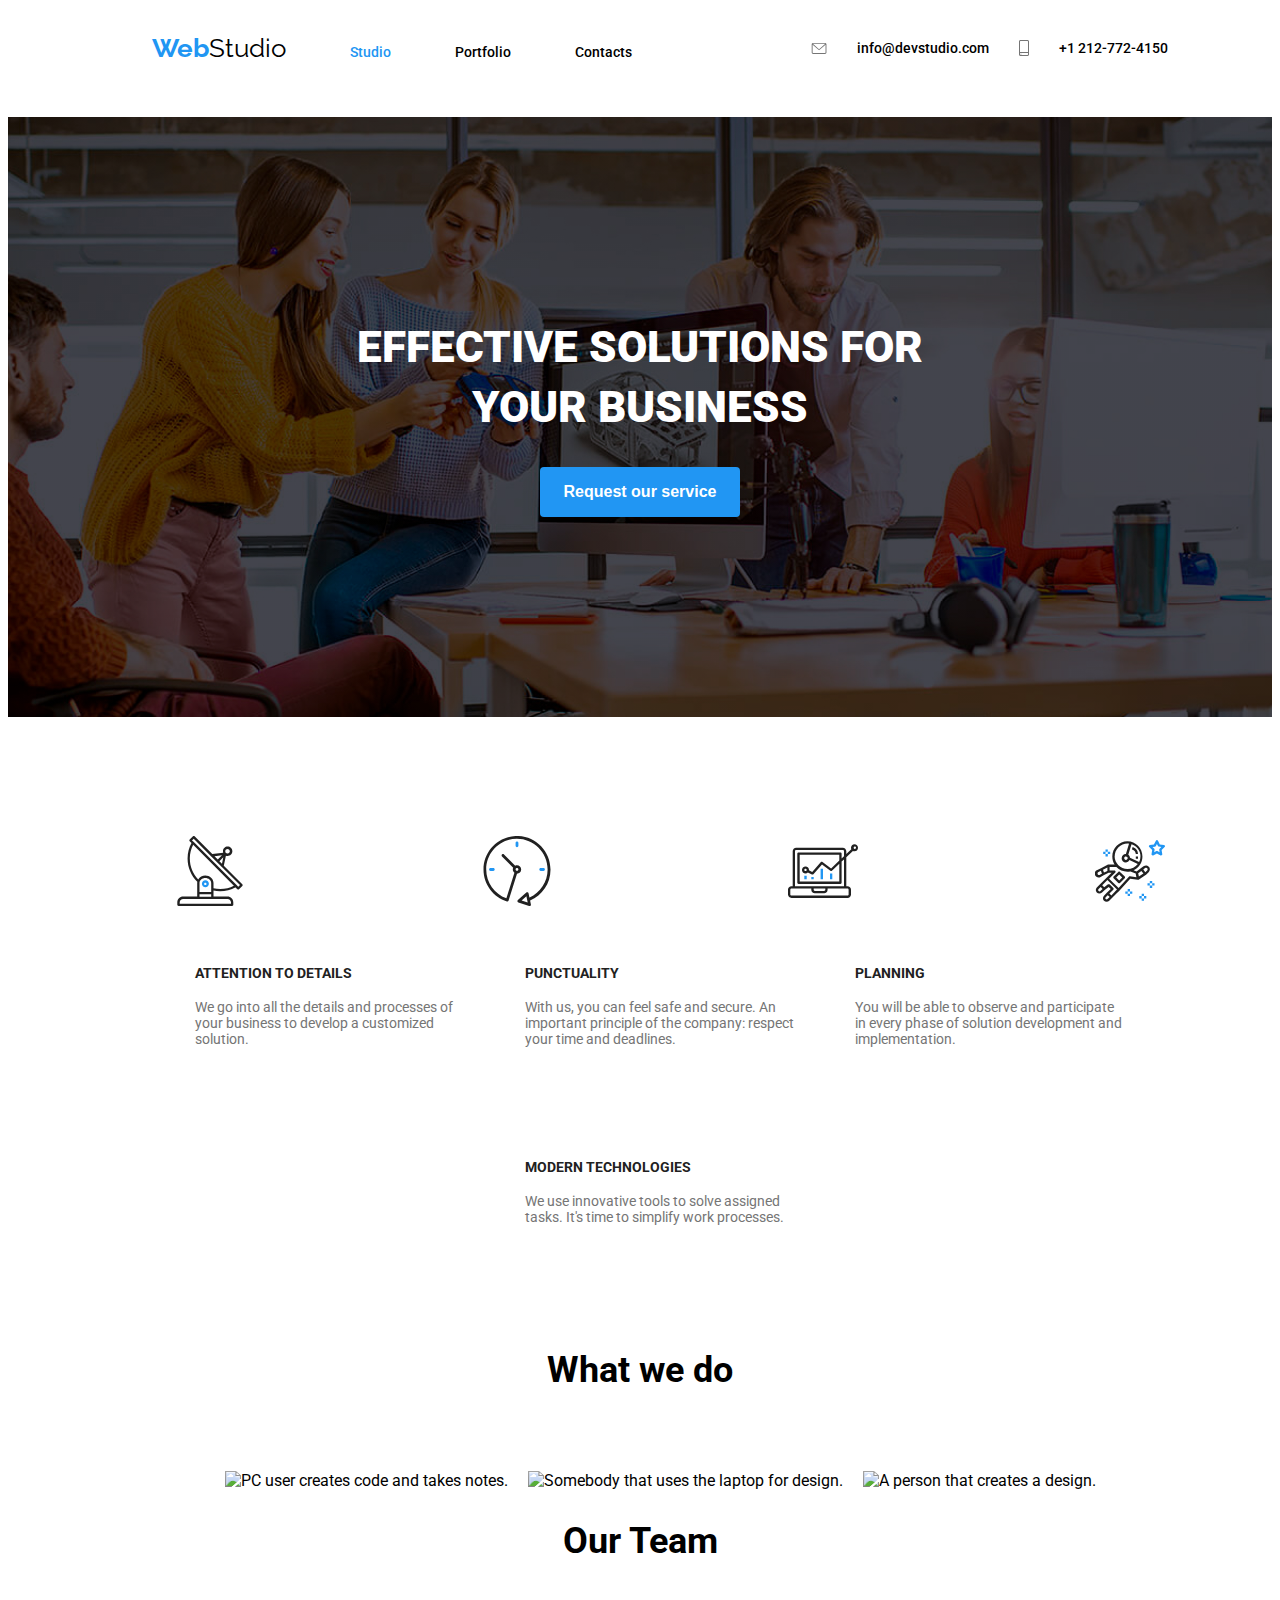
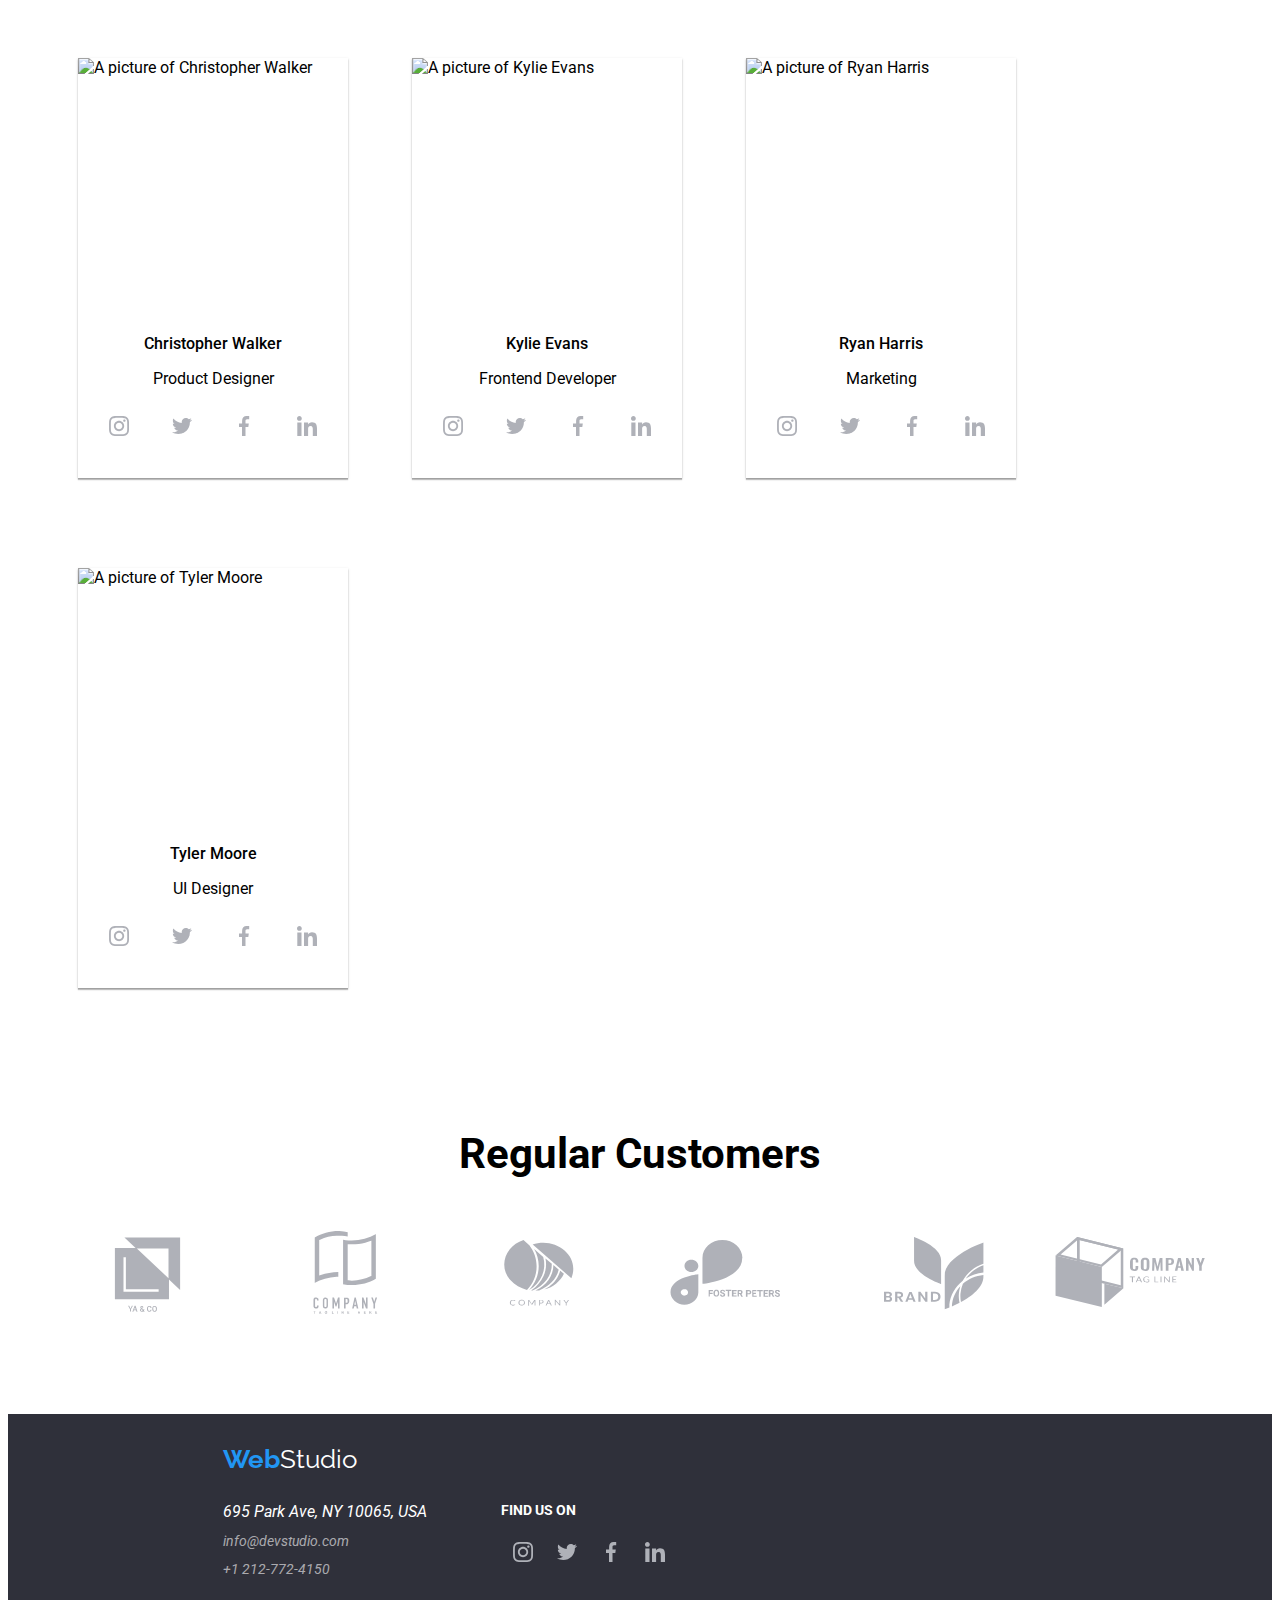
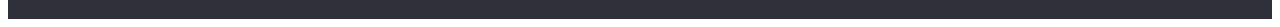
==== index.html @ 6f08101d "added-icons-style" ====
<!DOCTYPE html>
<html lang="en">
  <head>
    <meta charset="UTF-8" />
    <meta name="viewport" content="width=device-width, initial-scale=1.0" />
    <title>Studio</title>
    <link rel="preconnect" href="https://fonts.googleapis.com" />
    <link rel="preconnect" href="https://fonts.gstatic.com" crossorigin />
    <link
      href="https://fonts.googleapis.com/css2?family=Raleway:wght@700&family=Roboto:wght@400;500;700;900&display=swap"
      rel="stylesheet"
    />
    <link rel="stylesheet" href="css/styles.css" />
  </head>
  <body>
    <!-- Header Section -->
    <header>
      <nav class="nav-header">
        <ul>
          <li class="nav-buttons">
            <a href="index.html" class="company-logo"
              ><span class="logo-web-text">Web</span
              ><span class="logo-studio-text">Studio</span></a
            >
          </li>
          <li class="nav-buttons">
            <a href="index.html" class="header-buttons current">Studio</a>
          </li>
          <li class="nav-buttons">
            <a href="portfolio.html" class="header-buttons">Portfolio</a>
          </li>
          <li class="nav-buttons">
            <a href="contacts.html" class="header-buttons">Contacts</a>
          </li>
        </ul>
      </nav>
      <div class="contact-buttons-section">
        <div class="email-contact-div">
          <div class="nav-icons">
            <svg class="icon icon-envelope">
              <use href="./images/icons.svg#icon-envelope"></use>
            </svg>
          </div>
          <a href="mailto:info@devstudio.com" class="nav-contact-buttons"
            >info@devstudio.com</a
          >
        </div>
        <div class="phone-number-contact-div">
          <div class="nav-icons">
            <svg class="icon icon-smartphone">
              <use href="./images/icons.svg#icon-smartphone"></use>
            </svg>
          </div>
          <a href="tel:+12127724150" class="nav-contact-buttons"
            >+1 212-772-4150</a
          >
        </div>
      </div>
    </header>
    <!-- Main Section -->
    <main>
      <section class="solutions-section">
        <h1 class="main-header">
          EFFECTIVE SOLUTIONS FOR <br />
          YOUR BUSINESS
        </h1>
        <button type="button" class="request-our-service-button">
          Request our service
        </button>
      </section>
      <!-- "What We Do" Section -->
      <section class="company-skills-section">
        <div class="company-skills-section-divs">
          <div class="company-skills-divs">
            <svg class="icon icon-antenna">
              <use href="./images/icons.svg#icon-antenna"></use>
            </svg>
          </div>
          <div class="company-skills-divs">
            <svg class="icon icon-clock">
              <use href="./images/icons.svg#icon-clock"></use>
            </svg>
          </div>
          <div class="company-skills-divs">
            <svg class="icon icon-diagram">
              <use href="./images/icons.svg#icon-diagram"></use>
            </svg>
          </div>
          <div class="company-skills-divs">
            <svg class="icon icon-astronaut">
              <use href="./images/icons.svg#icon-astronaut"></use>
            </svg>
          </div>
        </div>
        <ul class="company-skills-text">
          <li>
            <h3 class="company-skills-headers">ATTENTION TO DETAILS</h3>
            <p class="company-skills-paragraphs">
              We go into all the details and processes of your business to
              develop a customized solution.
            </p>
          </li>
          <li>
            <h3 class="company-skills-headers">PUNCTUALITY</h3>
            <p class="company-skills-paragraphs">
              With us, you can feel safe and secure. An important principle of
              the company: respect your time and deadlines.
            </p>
          </li>
          <li>
            <h3 class="company-skills-headers">PLANNING</h3>
            <p class="company-skills-paragraphs">
              You will be able to observe and participate in every phase of
              solution development and implementation.
            </p>
          </li>
          <li>
            <h3 class="company-skills-headers">MODERN TECHNOLOGIES</h3>
            <p class="company-skills-paragraphs">
              We use innovative tools to solve assigned tasks. It's time to
              simplify work processes.
            </p>
          </li>
        </ul>
      </section>
      <section class="what-we-do-section">
        <h2 class="what-we-do-header section-header">What we do</h2>
        <ul class="what-we-do-ul">
          <li class="what-we-do-images">
            <img
              src="./images/img1.jpg"
              alt="PC user creates code and takes notes."
            />
          </li>
          <li class="what-we-do-images">
            <img
              src="./images/img2.jpg"
              alt="Somebody that uses the laptop for design."
            />
          </li>
          <li class="what-we-do-images">
            <img
              src="./images/img3.jpg"
              alt="A person that creates a design."
            />
          </li>
        </ul>
      </section>
      <!-- "Our Team" Section -->
      <section>
        <h2 class="our-team-header section-header">Our Team</h2>
        <!-- "Team Card" Section -->
        <section class="team-card-section">
          <ul class="team-card-ul">
            <li class="colleague-card">
              <img
                src="./images/christopher-walker-photo.jpg"
                alt="A picture of Christopher Walker"
                width="270"
                height="260"
              />
              <h3 class="colleague-name">Christopher Walker</h3>
              <p class="colleague-role">Product Designer</p>
              <div class="colleague-social-media-div">
                <svg class="social-media-icon">
                  <use href="./images/icons.svg#icon-instagram"></use>
                </svg>
                <svg class="social-media-icon">
                  <use href="./images/icons.svg#icon-twitter"></use>
                </svg>
                <svg class="social-media-icon">
                  <use href="./images/icons.svg#icon-facebook"></use>
                </svg>
                <svg class="social-media-icon">
                  <use href="./images/icons.svg#icon-linkedin"></use>
                </svg>
              </div>
            </li>
            <li class="colleague-card">
              <img
                src="./images/kylie-evans-photo.jpg"
                alt="A picture of Kylie Evans"
                width="270"
                height="260"
              />
              <h3 class="colleague-name">Kylie Evans</h3>
              <p class="colleague-role">Frontend Developer</p>
              <div class="colleague-social-media-div">
                <svg class="social-media-icon">
                  <use href="./images/icons.svg#icon-instagram"></use>
                </svg>
                <svg class="social-media-icon">
                  <use href="./images/icons.svg#icon-twitter"></use>
                </svg>
                <svg class="social-media-icon">
                  <use href="./images/icons.svg#icon-facebook"></use>
                </svg>
                <svg class="social-media-icon">
                  <use href="./images/icons.svg#icon-linkedin"></use>
                </svg>
              </div>
            </li>
            <li class="colleague-card">
              <img
                src="./images/ryan-harris-photo.jpg"
                alt="A picture of Ryan Harris"
                width="270"
                height="260"
              />
              <h3 class="colleague-name">Ryan Harris</h3>
              <p class="colleague-role">Marketing</p>
              <div class="colleague-social-media-div">
                <svg class="social-media-icon">
                  <use href="./images/icons.svg#icon-instagram"></use>
                </svg>
                <svg class="social-media-icon">
                  <use href="./images/icons.svg#icon-twitter"></use>
                </svg>
                <svg class="social-media-icon">
                  <use href="./images/icons.svg#icon-facebook"></use>
                </svg>
                <svg class="social-media-icon">
                  <use href="./images/icons.svg#icon-linkedin"></use>
                </svg>
              </div>
            </li>
            <li class="colleague-card">
              <img
                src="./images/tyler-moore-photo.jpg"
                alt="A picture of Tyler Moore"
                width="270"
                height="260"
              />
              <h3 class="colleague-name">Tyler Moore</h3>
              <p class="colleague-role">UI Designer</p>
              <div class="colleague-social-media-div">
                <svg class="social-media-icon">
                  <use href="./images/icons.svg#icon-instagram"></use>
                </svg>
                <svg class="social-media-icon">
                  <use href="./images/icons.svg#icon-twitter"></use>
                </svg>
                <svg class="social-media-icon">
                  <use href="./images/icons.svg#icon-facebook"></use>
                </svg>
                <svg class="social-media-icon">
                  <use href="./images/icons.svg#icon-linkedin"></use>
                </svg>
              </div>
            </li>
          </ul>
        </section>
      </section>
      <section class="regular-customers-section">
        <h2 class="regular-customers-header section-header">
          Regular Customers
        </h2>
        <div class="customers-section">
          <div class="customers-div">
            <svg class="customer-icon icon-Logo-1">
              <use href="./images/icons.svg#icon-Logo-1"></use>
            </svg>
          </div>
          <div class="customers-div">
            <svg class="customer-icon icon-Logo-2">
              <use href="./images/icons.svg#icon-Logo-2"></use>
            </svg>
          </div>
          <div class="customers-div">
            <svg class="customer-icon icon-Logo-3">
              <use href="./images/icons.svg#icon-Logo-3"></use>
            </svg>
          </div>
          <div class="customers-div">
            <svg class="customer-icon icon-Logo-4">
              <use href="./images/icons.svg#icon-Logo-4"></use>
            </svg>
          </div>
          <div class="customers-div">
            <svg class="customer-icon icon-Logo-5">
              <use href="./images/icons.svg#icon-Logo-5"></use>
            </svg>
          </div>
          <div class="customers-div">
            <svg class="customer-icon icon-Logo-6">
              <use href="./images/icons.svg#icon-Logo-6"></use>
            </svg>
          </div>
        </div>
      </section>
    </main>
    <!-- Footer Section -->
    <footer>
      <div class="footer-adresses-div">
        <a href="index.html" class="footer-company-logo"
          ><span class="footer-logo-web-text">Web</span
          ><span class="footer-logo-studio-text">Studio</span></a
        >
        <address>
          <span class="footer-span">695 Park Ave, NY 10065, USA </span>
          <span class="footer-span"> info@devstudio.com </span>
          <span class="footer-span"> +1 212-772-4150 </span>
        </address>
      </div>
      <div class="find-us-on-section">
        <h2 class="footer-social-media-header">FIND US ON</h2>
        <div class="footer-social-media-div">
          <svg class="footer-social-media-icons">
            <use href="./images/icons.svg#icon-instagram"></use>
          </svg>
          <svg class="footer-social-media-icons">
            <use href="./images/icons.svg#icon-twitter"></use>
          </svg>
          <svg class="footer-social-media-icons">
            <use href="./images/icons.svg#icon-facebook"></use>
          </svg>
          <svg class="footer-social-media-icons">
            <use href="./images/icons.svg#icon-linkedin"></use>
          </svg>
        </div>
      </div>
    </footer>
  </body>
</html>
---- css/styles.css ----
body {
    font-family: Roboto;
}

ul {
    list-style-type: none;
}

a {
    text-decoration: none;
    color: black;
}

a:hover {
    color: rgba(33, 150, 243, 1);
}

:root {
    --blue: rgba(33, 150, 243, 1);
}

.current {
    color: var(--blue);
}

img {
    display: block;
    max-width: 100%;
    height: auto;
}

.company-logo {
    font-size: 26px;
}

.logo-web-text {
    font-family: Raleway;
    font-weight: 700;
}

.logo-studio-text {
    font-family: Raleway;
    font-weight: 400;
    color: black;
    transition: all 0.4s ease;
}

.logo-studio-text:hover {
    color: rgba(33, 150, 243, 1);
    transition: all 0.4s ease;
}

.logo-web-text {
    color: rgba(33, 150, 243, 1);
}

header {
    min-height: 80px;
    display: flex;
    align-items: center;
    justify-content: space-around;
    border: 1px rgba(236, 236, 236, 1);
}

.nav-buttons {
    display: inline-block;
    padding: 0 30px;
}

.header-buttons, .nav-contact-buttons {
    font-weight: 500;
    font-size: 14px;
    font-weight: 500;
    transition: all 0.4s ease;
}

.nav-contact-buttons {
    display: inline-block;
    margin: 0px 30px;
}

.icon-envelope {
    width: 16px;
    height: 12px;
    display: flex;
    justify-content: center;
    align-items: center;
}

.icon-smartphone {
    width: 10px;
    height: 16px;
    display: flex;
    justify-content: center;
    align-items: center;
}

.icon-envelope:hover {
    color: var(--blue);
    cursor: pointer;
}

.icon-smartphone:hover {
    color: var(--blue);
    cursor: pointer;
}

.contact-buttons-section {
    display: flex;
    justify-content: center;
    align-items: center;
}

.email-contact-div, .phone-number-contact-div {
    display: flex;
    justify-content: center;
    align-items: center;
}

.solutions-section {
    min-height: 600px;
    margin-bottom: 94px;
    background-image: linear-gradient(rgba(0, 0, 0, 0.5), rgba(0, 0, 0, 0.5)), url("../images/solutions-background.jpg");
    background-position: center;
    background-repeat: no-repeat;
    background-size: cover;
    position: relative;
}

.main-header {
    font-size: 44px;
    font-weight: 900;
    line-height: 60px;
    text-align: center;
    color: rgba(255, 255, 255, 1);
    display: flex;
    justify-content: center;
    align-items: center;
    padding-top: 200px;
}

.request-our-service-button {
    font-weight: 700;
    font-size: 16px;
    line-height: 30px;
    text-align: center;
    cursor: pointer;
    background-color: rgba(33, 150, 243, 1);
    box-shadow: 0px 4px 4px 0px rgba(0, 0, 0, 0.15);
    border-radius: 4px;
    border: none;
    width: 200px;
    height: 50px;
    border-radius: 4px;
    color: rgba(255, 255, 255, 1);
    display: flex;
    justify-content: center;
    align-items: center;
    margin: auto;
    transition: all 0.4s ease;
}

.request-our-service-button:hover {
    box-shadow: 0px 10px 16px 0px rgba(0, 0, 0, 0.3);
    color: white;
    transform: translateY(-3px);
}

.request-our-service-button:active {
    transform: translateY(-1px);
    box-shadow: 0 5px 10px rgba(0, 0, 0, 0.2);
}

.icon-antenna, .icon-clock, .icon-diagram, .icon-astronaut {
    width: 70px;
    height: 70px;
}

.company-skills-section-divs {
    display: flex;
    flex-direction: row;
    justify-content: space-evenly;
    align-items: center;
    flex-wrap: wrap;
    width: 100%;
}

.company-skills-section-divs:nth-child(1) {
    margin-left: 30px;
}

.company-skills-section-divs:nth-child(4) {
    margin-right: 30px;
}

.company-skills-divs {
    display: flex;
    justify-content: center;
    align-items: center;
    width: 270px;
    height: 120px;
}

.company-skills-text {
    display: flex;
    flex-direction: row;
    justify-content: center;
    align-items: center;
    flex-wrap: wrap;
}

.company-skills-text li {
    padding-left: 30px;
    padding-right: 30px;
}

.company-skills-headers {
    color: rgba(33, 33, 33, 1);
    font-size: 14px;
    font-weight: 700;
    line-height: 24px;
    width: 270px;
}

.company-skills-paragraphs {
    color: rgba(117, 117, 117, 1);
    font-size: 14px;
    font-weight: 400;
    width: 270px;
    margin-bottom: 94px;
}

.what-we-do-header {
    font-weight: 700;
    font-size: 36px;
    display: flex;
    justify-content: center;
    padding-bottom: 50px;
}

.what-we-do-ul {
    display: flex;
    justify-content: center;
    gap: 20px;
}

.our-team-header {
    font-weight: 700;
    font-size: 36px;
    display: flex;
    justify-content: center;
    padding-bottom: 50px;
}

.colleague-card {
    box-shadow: 0px 2px 1px 0px rgba(0, 0, 0, 0.2), 0px 1px 1px 0px rgba(0, 0, 0, 0.14), 0px 1px 3px 0px rgba(0, 0, 0, 0.12);
    transition: all 0.4s ease;
    display: inline-block;
    margin-left: 30px;
    margin-right: 30px;
    margin-bottom: 90px;
}

.colleague-card:hover {
    box-shadow: 0 0 20px 20px rgba(0, 0, 0, 0.2);
}

.colleague-name {
    display: flex;
    justify-content: center;
    align-items: center;
    font-weight: 500;
    font-size: 16px;
}

.team-card-section {
    display: flex;
    justify-content: center;
}

.colleague-role {
    display: flex;
    justify-content: center;
    align-items: center;
    font-weight: 400;
    font-size: 16px;
}

.colleague-social-media-div {
    display: flex;
    justify-content: space-evenly;
    align-items: center;
    margin-bottom: 30px;
}

.social-media-icon {
    width: 20px;
    height: 20px;
    display: flex;
    padding: 12px;
}

.social-media-icon:hover {
    cursor: pointer;
    background-color: var(--blue);
    fill: #fff;
    border-radius: 50%;
    transition: all 0.4s ease;
}

.portfolio-sorting-section {
    margin: auto;
    display: flex;
    flex-direction: row;
    justify-content: center;
    padding-top: 94px;
    padding-bottom: 50px;
}

.portfolio-sorting-buttons {
    background-color: rgba(245, 244, 250, 1);
    border: none;
    color: black;
    padding: 20px 26px;
    margin: 0 8px;
    cursor: pointer;
    border-radius: 4px;
    transition: all 0.4s ease;
    font-weight: 500;
    font-size: 16px;
    text-align: center;
}

.portfolio-sorting-buttons:not(:last-child) {
    border-right: none;
}

.portfolio-sorting-buttons:hover {
    box-shadow: 0px 10px 16px 0px rgba(0, 0, 0, 0.3);
    color: white;
    background-color: rgba(33, 150, 243, 1);
    transform: translateY(-3px);
}

.portfolio-sorting-buttons:active {
    transform: translateY(-1px);
    box-shadow: 0 5px 10px rgba(0, 0, 0, 0.2);
}

.portfolio-sorting-buttons:focus {
    background-color: rgba(33, 150, 243, 1);
    color: white;
}

.portfolio-card-section {
    display: flex;
    justify-content: center;
    flex-wrap: wrap;
    align-content: center;
}

.project-card {
    box-shadow: 0 4px 8px 0 rgba(0, 0, 0, 0.2);
    transition: all 0.4s ease;
    display: inline-block;
    margin: 30px 30px;
    border: 1px ;
}

.project-card:hover {
    box-shadow: 0 0 20px 20px rgba(0, 0, 0, 0.2);
}

.project-name, .project-type {
    display: flex;
    align-items: center;
    justify-content: center;
}

.regular-customers-section h2 {
    display: flex;
    justify-content: center;
    align-items: center;
    font-size: 42px;
    font-weight: 700;
}

.customers-section {
    margin-top: 50px;
    margin-bottom: 94px;
    display: flex;
    justify-content: space-evenly;
    align-items: center;
    max-width: 100%;
    flex-wrap: wrap;
    margin-left: 30px;
    margin-right: 30px;
}

.customers-div {
    border: 1px rgba(175, 177, 184, 1);
    width: 170px;
    height: 92px;
    display: flex;
    justify-content: space-evenly;
    align-items: center;
}

.customer-icon:hover {
    cursor: pointer;
    color: var(--blue);
    fill: white;
}

footer {
    background-color: rgb(47, 48, 58);
    min-height: 100px;
    padding: 30px 0px;
}

.footer-adresses-div {
    display: inline-block;
}

.footer-company-logo {
    display: inline-block;
    margin-left: 215px;
    margin-bottom: 28px;
    font-size: 26px;
}

.footer-logo-web-text {
    font-family: Raleway;
    font-weight: 700;
    color: rgba(33, 150, 243, 1);
}

.footer-logo-studio-text {
    font-family: Raleway;
    font-weight: 400;
    color: white;
    transition: all 0.4s ease;
}

.footer-logo-studio-text:hover {
    color: rgba(33, 150, 243, 1);
    transition: all 0.4s ease;
}

.footer-span:not(:nth-child(1)) {
    line-height: 2;
    display: flex;
    justify-content: left;
    color: rgba(255, 255, 255, 0.6);
    margin-left: 215px;
    font-size: 14px;
    font-weight: 400;
    line-height: 16px;
    margin-top: 12px;
    margin-bottom: 12px;
}

.footer-span:nth-child(1) {
    color: rgba(255, 255, 255, 1);
    margin-left: 215px;
    line-height: 16px;
    margin-top: 12px;
    margin-bottom: 12px;
}

.find-us-on-section {
    display: inline-block;
    margin-left: 70px;
}

.footer-social-media-header {
    color: white;
    font-size: 14px;
    font-weight: 700;
}

.footer-social-media-div {
    display: flex;
    justify-content: center;
    align-items: center;
    
}

.footer-social-media-icons {
    width: 20px;
    height: 20px;
    display: flex;
    padding: 12px;
    color: #fff;
}

.footer-social-media-icons:hover {
    cursor: pointer;
    background-color: var(--blue);
    fill: #fff;
    border-radius: 50%;
    transition: all 0.4s ease;
}
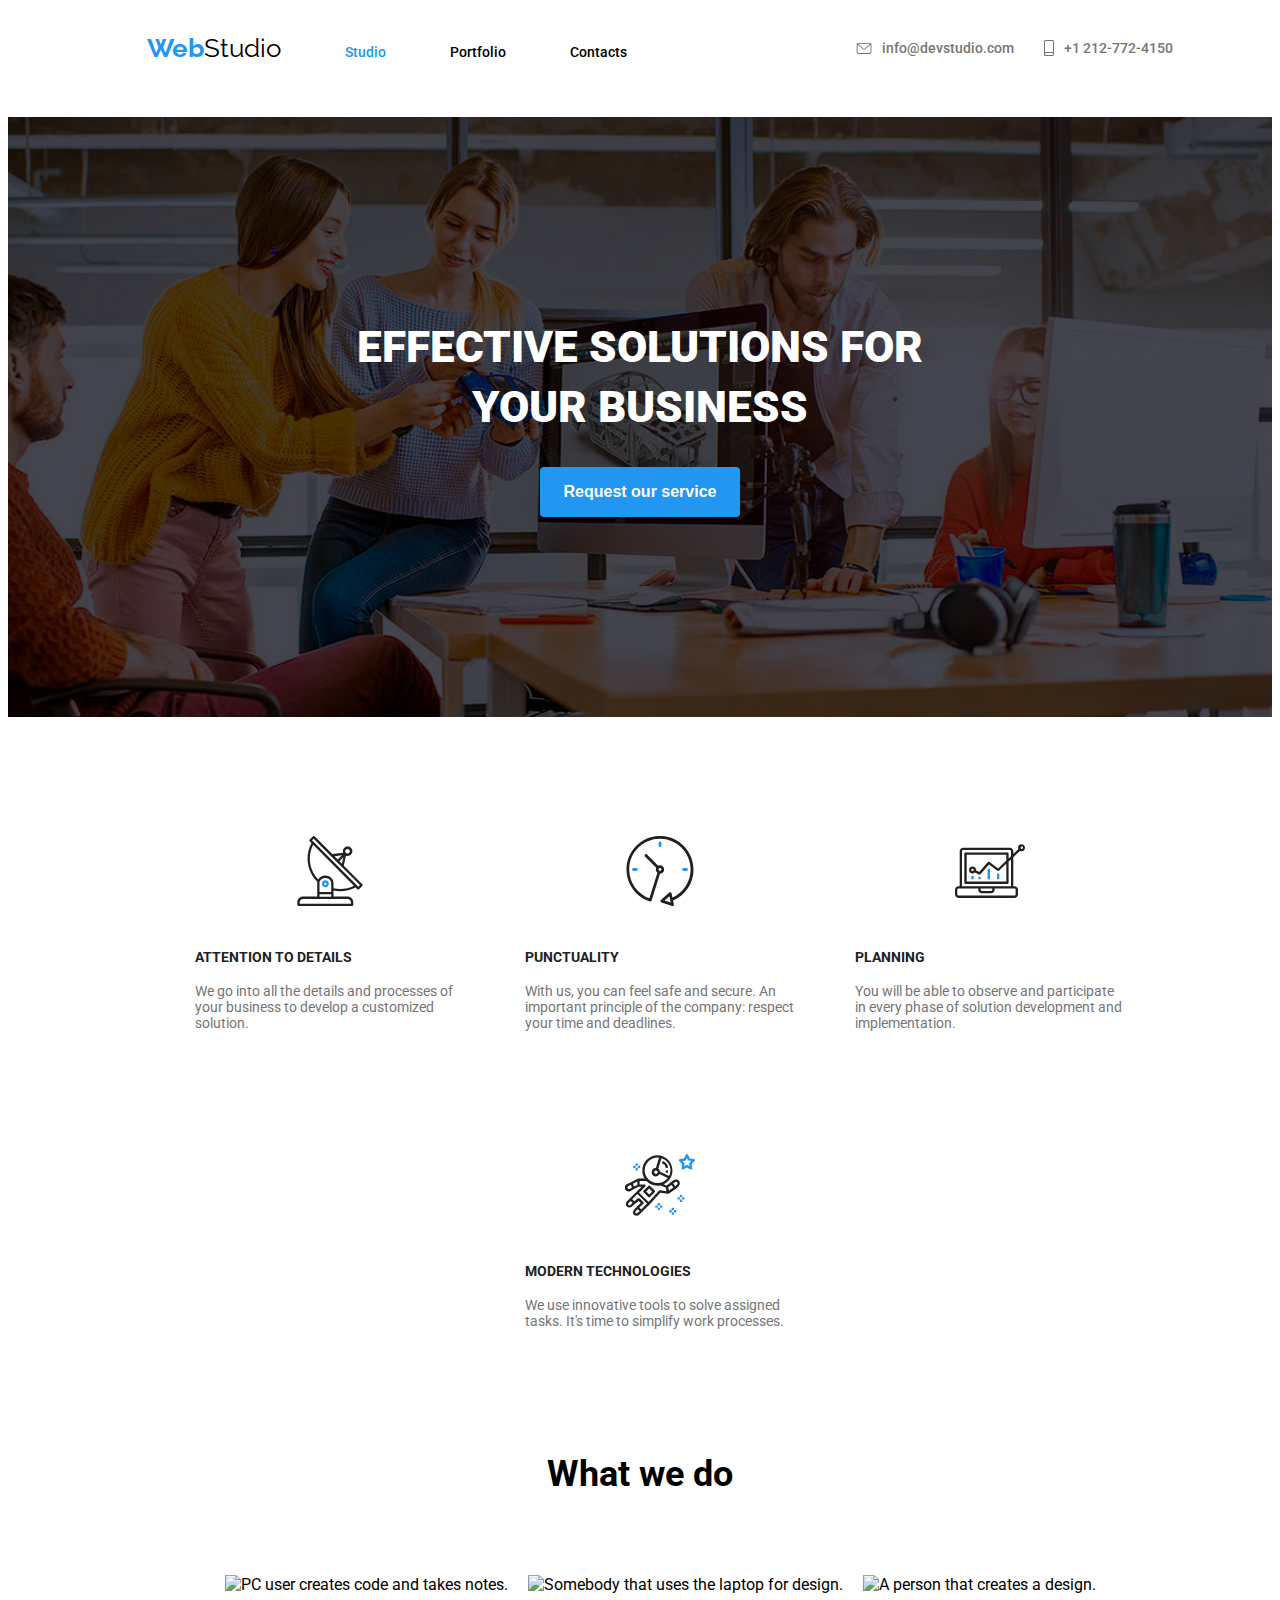
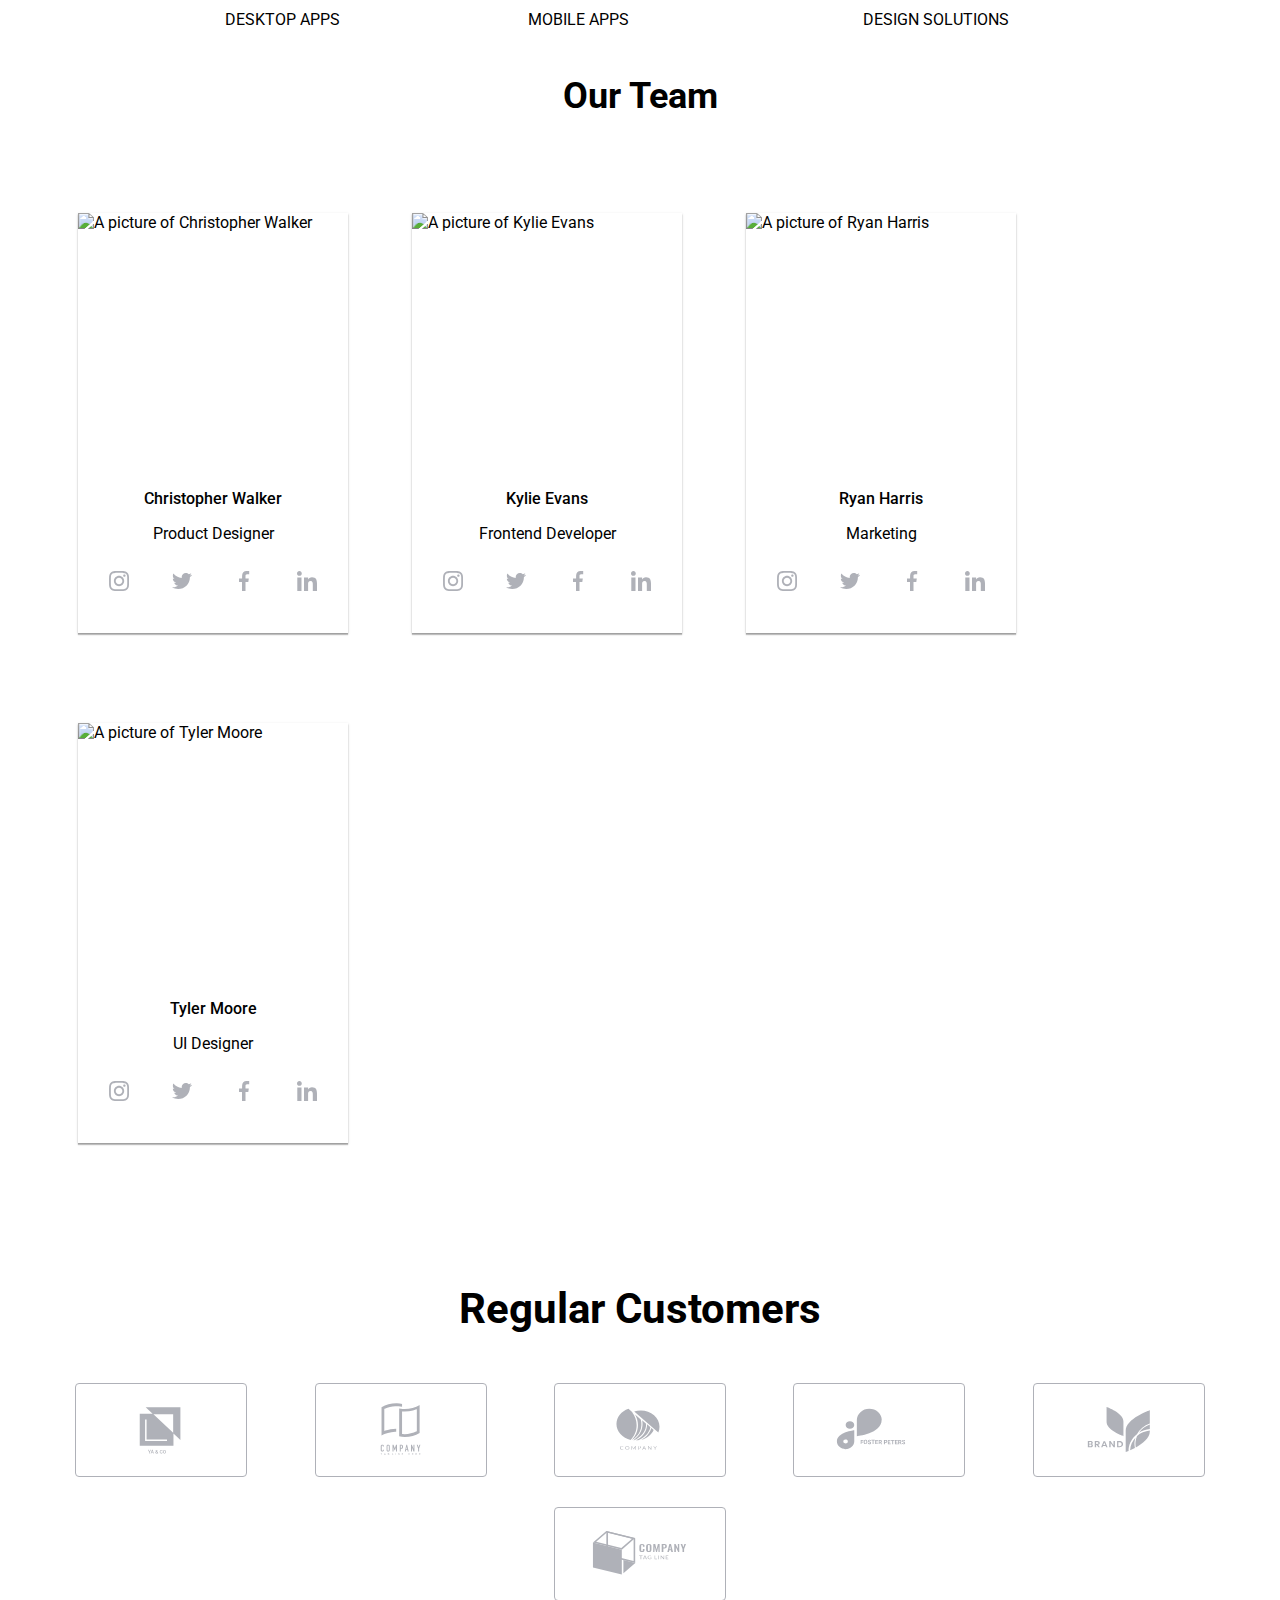
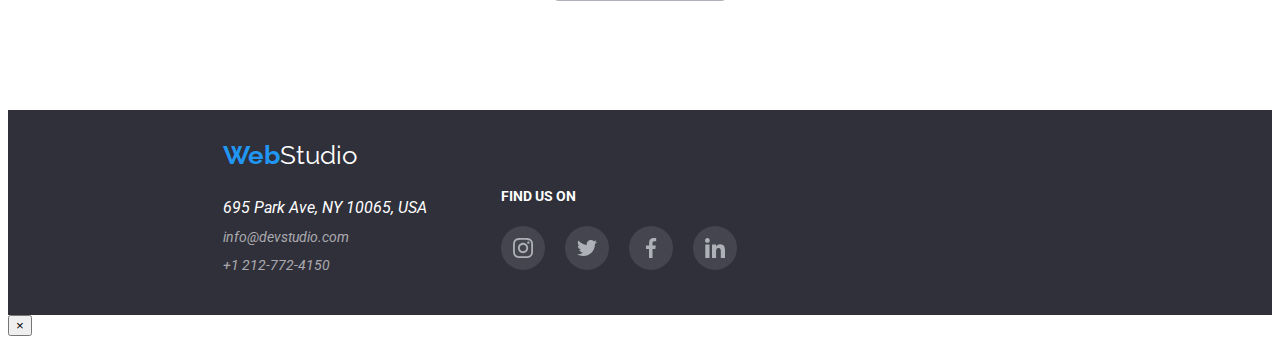
==== commit da9bce72: "created proper attributes for modal" ====
--- a/index.html
+++ b/index.html
@@ -34,7 +34,7 @@
           </li>
         </ul>
       </nav>
-      <div class="contact-buttons-section">
+      <div class="contact-buttons-container">
         <div class="email-contact-div">
           <div class="nav-icons">
             <svg class="icon icon-envelope">
@@ -64,36 +64,23 @@
           EFFECTIVE SOLUTIONS FOR <br />
           YOUR BUSINESS
         </h1>
-        <button type="button" class="request-our-service-button">
+        <button
+          data-modal-open
+          type="button"
+          class="request-our-service-button"
+        >
           Request our service
         </button>
       </section>
       <!-- "What We Do" Section -->
       <section class="company-skills-section">
-        <div class="company-skills-section-divs">
-          <div class="company-skills-divs">
-            <svg class="icon icon-antenna">
-              <use href="./images/icons.svg#icon-antenna"></use>
-            </svg>
-          </div>
-          <div class="company-skills-divs">
-            <svg class="icon icon-clock">
-              <use href="./images/icons.svg#icon-clock"></use>
-            </svg>
-          </div>
-          <div class="company-skills-divs">
-            <svg class="icon icon-diagram">
-              <use href="./images/icons.svg#icon-diagram"></use>
-            </svg>
-          </div>
-          <div class="company-skills-divs">
-            <svg class="icon icon-astronaut">
-              <use href="./images/icons.svg#icon-astronaut"></use>
-            </svg>
-          </div>
-        </div>
         <ul class="company-skills-text">
           <li>
+            <div class="company-skills-divs">
+              <svg class="icon icon-antenna">
+                <use href="./images/icons.svg#icon-antenna"></use>
+              </svg>
+            </div>
             <h3 class="company-skills-headers">ATTENTION TO DETAILS</h3>
             <p class="company-skills-paragraphs">
               We go into all the details and processes of your business to
@@ -101,6 +88,11 @@
             </p>
           </li>
           <li>
+            <div class="company-skills-divs">
+              <svg class="icon icon-clock">
+                <use href="./images/icons.svg#icon-clock"></use>
+              </svg>
+            </div>
             <h3 class="company-skills-headers">PUNCTUALITY</h3>
             <p class="company-skills-paragraphs">
               With us, you can feel safe and secure. An important principle of
@@ -108,6 +100,11 @@
             </p>
           </li>
           <li>
+            <div class="company-skills-divs">
+              <svg class="icon icon-diagram">
+                <use href="./images/icons.svg#icon-diagram"></use>
+              </svg>
+            </div>
             <h3 class="company-skills-headers">PLANNING</h3>
             <p class="company-skills-paragraphs">
               You will be able to observe and participate in every phase of
@@ -115,6 +112,11 @@
             </p>
           </li>
           <li>
+            <div class="company-skills-divs">
+              <svg class="icon icon-astronaut">
+                <use href="./images/icons.svg#icon-astronaut"></use>
+              </svg>
+            </div>
             <h3 class="company-skills-headers">MODERN TECHNOLOGIES</h3>
             <p class="company-skills-paragraphs">
               We use innovative tools to solve assigned tasks. It's time to
@@ -127,22 +129,31 @@
         <h2 class="what-we-do-header section-header">What we do</h2>
         <ul class="what-we-do-ul">
           <li class="what-we-do-images">
-            <img
-              src="./images/img1.jpg"
-              alt="PC user creates code and takes notes."
-            />
+            <div class="image-with-label">
+              <img
+                src="./images/img1.jpg"
+                alt="PC user creates code and takes notes."
+              />
+              <p class="label-description">DESKTOP APPS</p>
+            </div>
           </li>
           <li class="what-we-do-images">
-            <img
-              src="./images/img2.jpg"
-              alt="Somebody that uses the laptop for design."
-            />
+            <div class="image-with-label">
+              <img
+                src="./images/img2.jpg"
+                alt="Somebody that uses the laptop for design."
+              />
+              <p class="label-description">MOBILE APPS</p>
+            </div>
           </li>
           <li class="what-we-do-images">
-            <img
-              src="./images/img3.jpg"
-              alt="A person that creates a design."
-            />
+            <div class="image-with-label">
+              <img
+                src="./images/img3.jpg"
+                alt="A person that creates a design."
+              />
+              <p class="label-description">DESIGN SOLUTIONS</p>
+            </div>
           </li>
         </ul>
       </section>
@@ -162,18 +173,26 @@
               <h3 class="colleague-name">Christopher Walker</h3>
               <p class="colleague-role">Product Designer</p>
               <div class="colleague-social-media-div">
-                <svg class="social-media-icon">
-                  <use href="./images/icons.svg#icon-instagram"></use>
-                </svg>
-                <svg class="social-media-icon">
-                  <use href="./images/icons.svg#icon-twitter"></use>
-                </svg>
-                <svg class="social-media-icon">
-                  <use href="./images/icons.svg#icon-facebook"></use>
-                </svg>
-                <svg class="social-media-icon">
-                  <use href="./images/icons.svg#icon-linkedin"></use>
-                </svg>
+                <div class="social-media-icon-div">
+                  <svg class="social-media-icon">
+                    <use href="./images/icons.svg#icon-instagram"></use>
+                  </svg>
+                </div>
+                <div class="social-media-icon-div">
+                  <svg class="social-media-icon">
+                    <use href="./images/icons.svg#icon-twitter"></use>
+                  </svg>
+                </div>
+                <div class="social-media-icon-div">
+                  <svg class="social-media-icon">
+                    <use href="./images/icons.svg#icon-facebook"></use>
+                  </svg>
+                </div>
+                <div class="social-media-icon-div">
+                  <svg class="social-media-icon">
+                    <use href="./images/icons.svg#icon-linkedin"></use>
+                  </svg>
+                </div>
               </div>
             </li>
             <li class="colleague-card">
@@ -186,18 +205,26 @@
               <h3 class="colleague-name">Kylie Evans</h3>
               <p class="colleague-role">Frontend Developer</p>
               <div class="colleague-social-media-div">
-                <svg class="social-media-icon">
-                  <use href="./images/icons.svg#icon-instagram"></use>
-                </svg>
-                <svg class="social-media-icon">
-                  <use href="./images/icons.svg#icon-twitter"></use>
-                </svg>
-                <svg class="social-media-icon">
-                  <use href="./images/icons.svg#icon-facebook"></use>
-                </svg>
-                <svg class="social-media-icon">
-                  <use href="./images/icons.svg#icon-linkedin"></use>
-                </svg>
+                <div class="social-media-icon-div">
+                  <svg class="social-media-icon">
+                    <use href="./images/icons.svg#icon-instagram"></use>
+                  </svg>
+                </div>
+                <div class="social-media-icon-div">
+                  <svg class="social-media-icon">
+                    <use href="./images/icons.svg#icon-twitter"></use>
+                  </svg>
+                </div>
+                <div class="social-media-icon-div">
+                  <svg class="social-media-icon">
+                    <use href="./images/icons.svg#icon-facebook"></use>
+                  </svg>
+                </div>
+                <div class="social-media-icon-div">
+                  <svg class="social-media-icon">
+                    <use href="./images/icons.svg#icon-linkedin"></use>
+                  </svg>
+                </div>
               </div>
             </li>
             <li class="colleague-card">
@@ -210,18 +237,26 @@
               <h3 class="colleague-name">Ryan Harris</h3>
               <p class="colleague-role">Marketing</p>
               <div class="colleague-social-media-div">
-                <svg class="social-media-icon">
-                  <use href="./images/icons.svg#icon-instagram"></use>
-                </svg>
-                <svg class="social-media-icon">
-                  <use href="./images/icons.svg#icon-twitter"></use>
-                </svg>
-                <svg class="social-media-icon">
-                  <use href="./images/icons.svg#icon-facebook"></use>
-                </svg>
-                <svg class="social-media-icon">
-                  <use href="./images/icons.svg#icon-linkedin"></use>
-                </svg>
+                <div class="social-media-icon-div">
+                  <svg class="social-media-icon">
+                    <use href="./images/icons.svg#icon-instagram"></use>
+                  </svg>
+                </div>
+                <div class="social-media-icon-div">
+                  <svg class="social-media-icon">
+                    <use href="./images/icons.svg#icon-twitter"></use>
+                  </svg>
+                </div>
+                <div class="social-media-icon-div">
+                  <svg class="social-media-icon">
+                    <use href="./images/icons.svg#icon-facebook"></use>
+                  </svg>
+                </div>
+                <div class="social-media-icon-div">
+                  <svg class="social-media-icon">
+                    <use href="./images/icons.svg#icon-linkedin"></use>
+                  </svg>
+                </div>
               </div>
             </li>
             <li class="colleague-card">
@@ -234,23 +269,32 @@
               <h3 class="colleague-name">Tyler Moore</h3>
               <p class="colleague-role">UI Designer</p>
               <div class="colleague-social-media-div">
-                <svg class="social-media-icon">
-                  <use href="./images/icons.svg#icon-instagram"></use>
-                </svg>
-                <svg class="social-media-icon">
-                  <use href="./images/icons.svg#icon-twitter"></use>
-                </svg>
-                <svg class="social-media-icon">
-                  <use href="./images/icons.svg#icon-facebook"></use>
-                </svg>
-                <svg class="social-media-icon">
-                  <use href="./images/icons.svg#icon-linkedin"></use>
-                </svg>
+                <div class="social-media-icon-div">
+                  <svg class="social-media-icon">
+                    <use href="./images/icons.svg#icon-instagram"></use>
+                  </svg>
+                </div>
+                <div class="social-media-icon-div">
+                  <svg class="social-media-icon">
+                    <use href="./images/icons.svg#icon-twitter"></use>
+                  </svg>
+                </div>
+                <div class="social-media-icon-div">
+                  <svg class="social-media-icon">
+                    <use href="./images/icons.svg#icon-facebook"></use>
+                  </svg>
+                </div>
+                <div class="social-media-icon-div">
+                  <svg class="social-media-icon">
+                    <use href="./images/icons.svg#icon-linkedin"></use>
+                  </svg>
+                </div>
               </div>
             </li>
           </ul>
         </section>
       </section>
+      <!-- Regular Customers Section -->
       <section class="regular-customers-section">
         <h2 class="regular-customers-header section-header">
           Regular Customers
@@ -304,21 +348,36 @@
       </div>
       <div class="find-us-on-section">
         <h2 class="footer-social-media-header">FIND US ON</h2>
-        <div class="footer-social-media-div">
-          <svg class="footer-social-media-icons">
-            <use href="./images/icons.svg#icon-instagram"></use>
-          </svg>
-          <svg class="footer-social-media-icons">
-            <use href="./images/icons.svg#icon-twitter"></use>
-          </svg>
-          <svg class="footer-social-media-icons">
-            <use href="./images/icons.svg#icon-facebook"></use>
-          </svg>
-          <svg class="footer-social-media-icons">
-            <use href="./images/icons.svg#icon-linkedin"></use>
-          </svg>
+        <div class="footer-social-media-container">
+          <div class="footer-social-media-div">
+            <svg class="footer-social-media-icons">
+              <use href="./images/icons.svg#icon-instagram"></use>
+            </svg>
+          </div>
+          <div class="footer-social-media-div">
+            <svg class="footer-social-media-icons">
+              <use href="./images/icons.svg#icon-twitter"></use>
+            </svg>
+          </div>
+          <div class="footer-social-media-div">
+            <svg class="footer-social-media-icons">
+              <use href="./images/icons.svg#icon-facebook"></use>
+            </svg>
+          </div>
+          <div class="footer-social-media-div">
+            <svg class="footer-social-media-icons">
+              <use href="./images/icons.svg#icon-linkedin"></use>
+            </svg>
+          </div>
         </div>
       </div>
     </footer>
+    <!-- Modal -->
+    <div data-modal class="modal is-hidden">
+      <div class="modal-content">
+        <button data-modal-close class="close">&times;</button>
+      </div>
+    </div>
+    <script src="./js/modal.js"></script>
   </body>
 </html>
--- a/css/styles.css
+++ b/css/styles.css
@@ -67,6 +67,10 @@
     padding: 0 30px;
 }
 
+.nav-buttons:nth-child(1) {
+    padding-left: 0px;
+}
+
 .header-buttons, .nav-contact-buttons {
     font-weight: 500;
     font-size: 14px;
@@ -75,46 +79,57 @@
 }
 
 .nav-contact-buttons {
-    display: inline-block;
-    margin: 0px 30px;
+    color: rgba(117, 117, 117, 1);
+}
+
+.nav-contact-buttons:nth-child(1) {
+    display: inline-block;
+    margin-right: 30px;
 }
 
 .icon-envelope {
     width: 16px;
     height: 12px;
-    display: flex;
-    justify-content: center;
-    align-items: center;
+    padding-right: 10px;
+    display: flex;
+    justify-content: center;
+    align-items: center;
+    cursor: pointer;
 }
 
 .icon-smartphone {
     width: 10px;
     height: 16px;
-    display: flex;
-    justify-content: center;
-    align-items: center;
-}
-
-.icon-envelope:hover {
-    color: var(--blue);
-    cursor: pointer;
-}
-
-.icon-smartphone:hover {
-    color: var(--blue);
-    cursor: pointer;
-}
-
-.contact-buttons-section {
-    display: flex;
-    justify-content: center;
-    align-items: center;
+    padding-right: 10px;
+    display: flex;
+    justify-content: center;
+    align-items: center;
+    cursor: pointer;
+}
+
+.contact-buttons-container {
+    display: flex;
+    justify-content: space-between;
+    align-items: center;
+    flex-wrap: wrap;
 }
 
 .email-contact-div, .phone-number-contact-div {
     display: flex;
     justify-content: center;
     align-items: center;
+    transition: all 0.4s ease;
+    fill: rgba(117, 117, 117, 1);
+}
+
+.phone-number-contact-div {
+    padding-left: 30px;
+}
+
+.email-contact-div:hover,
+.phone-number-contact-div:hover {
+    fill: var(--blue);
+    transition: all 0.4s ease;
 }
 
 .solutions-section {
@@ -171,7 +186,10 @@
     box-shadow: 0 5px 10px rgba(0, 0, 0, 0.2);
 }
 
-.icon-antenna, .icon-clock, .icon-diagram, .icon-astronaut {
+.icon-antenna,
+.icon-clock,
+.icon-diagram,
+.icon-astronaut {
     width: 70px;
     height: 70px;
 }
@@ -293,6 +311,19 @@
     margin-bottom: 30px;
 }
 
+.social-media-icon-div {
+    border-radius: 50%;
+    fill: #AFB1B8;
+}
+
+.social-media-icon-div:hover {
+    cursor: pointer;
+    background-color: var(--blue);
+    fill: #fff;
+    transition: all 0.4s ease;
+    border-radius: 50%;
+}
+
 .social-media-icon {
     width: 20px;
     height: 20px;
@@ -300,21 +331,13 @@
     padding: 12px;
 }
 
-.social-media-icon:hover {
-    cursor: pointer;
-    background-color: var(--blue);
-    fill: #fff;
-    border-radius: 50%;
-    transition: all 0.4s ease;
-}
-
 .portfolio-sorting-section {
     margin: auto;
     display: flex;
-    flex-direction: row;
-    justify-content: center;
-    padding-top: 94px;
-    padding-bottom: 50px;
+    justify-content: center;
+    align-items: center;
+    margin-top: 94px;
+    margin-bottom: 50px;
 }
 
 .portfolio-sorting-buttons {
@@ -360,11 +383,11 @@
 }
 
 .project-card {
-    box-shadow: 0 4px 8px 0 rgba(0, 0, 0, 0.2);
-    transition: all 0.4s ease;
-    display: inline-block;
-    margin: 30px 30px;
-    border: 1px ;
+    box-shadow: 1px 4px 6px 0px rgba(0, 0, 0, 0.16), 0px 4px 4px 0px rgba(0, 0, 0, 0.06), 0px 1px 1px 0px rgba(0, 0, 0, 0.12);
+    transition: all 0.4s ease;
+    display: inline-block;
+    margin: 20px 20px;
+    border: 1px solid rgba(238, 238, 238, 1);
 }
 
 .project-card:hover {
@@ -386,7 +409,7 @@
 }
 
 .customers-section {
-    margin-top: 50px;
+    margin-top: 20px;
     margin-bottom: 94px;
     display: flex;
     justify-content: space-evenly;
@@ -398,18 +421,31 @@
 }
 
 .customers-div {
-    border: 1px rgba(175, 177, 184, 1);
+    border: 1px solid rgba(175, 177, 184, 1);
     width: 170px;
     height: 92px;
     display: flex;
     justify-content: space-evenly;
     align-items: center;
-}
-
-.customer-icon:hover {
-    cursor: pointer;
-    color: var(--blue);
-    fill: white;
+    border-radius: 4px;
+    fill: #AFB1B8;
+    transition: all 0.4s ease;
+    margin: 15px 30px;
+}
+
+.customers-div:hover {
+    cursor: pointer;
+    fill: var(--blue);
+    transition: all 0.4s ease;
+    border: 1px solid var(--blue);
+}
+
+.customer-icon {
+    display: flex;
+    justify-content: center;
+    align-items: center;
+    width: 106px;
+    height: 60px;
 }
 
 footer {
@@ -479,25 +515,37 @@
     font-weight: 700;
 }
 
-.footer-social-media-div {
-    display: flex;
-    justify-content: center;
-    align-items: center;
-    
+.footer-social-media-container {
+    display: flex;
+    justify-content: center;
+    align-items: center;
 }
 
 .footer-social-media-icons {
     width: 20px;
     height: 20px;
-    display: flex;
     padding: 12px;
-    color: #fff;
-}
-
-.footer-social-media-icons:hover {
+    fill: white;
+}
+
+.footer-social-media-div {
+    background-color: #FFFFFF1A;
+    border-radius: 50%;
+    display: flex;
+    justify-content: space-evenly;
+    align-items: center;
+    margin: 10px;
+    transition: all 0.4s ease;
+}
+
+.footer-social-media-div:hover {
     cursor: pointer;
     background-color: var(--blue);
     fill: #fff;
+    transition: all 0.4s ease;
     border-radius: 50%;
-    transition: all 0.4s ease;
+}
+
+.footer-social-media-div:nth-child(1) {
+    margin-left: 0px;
 }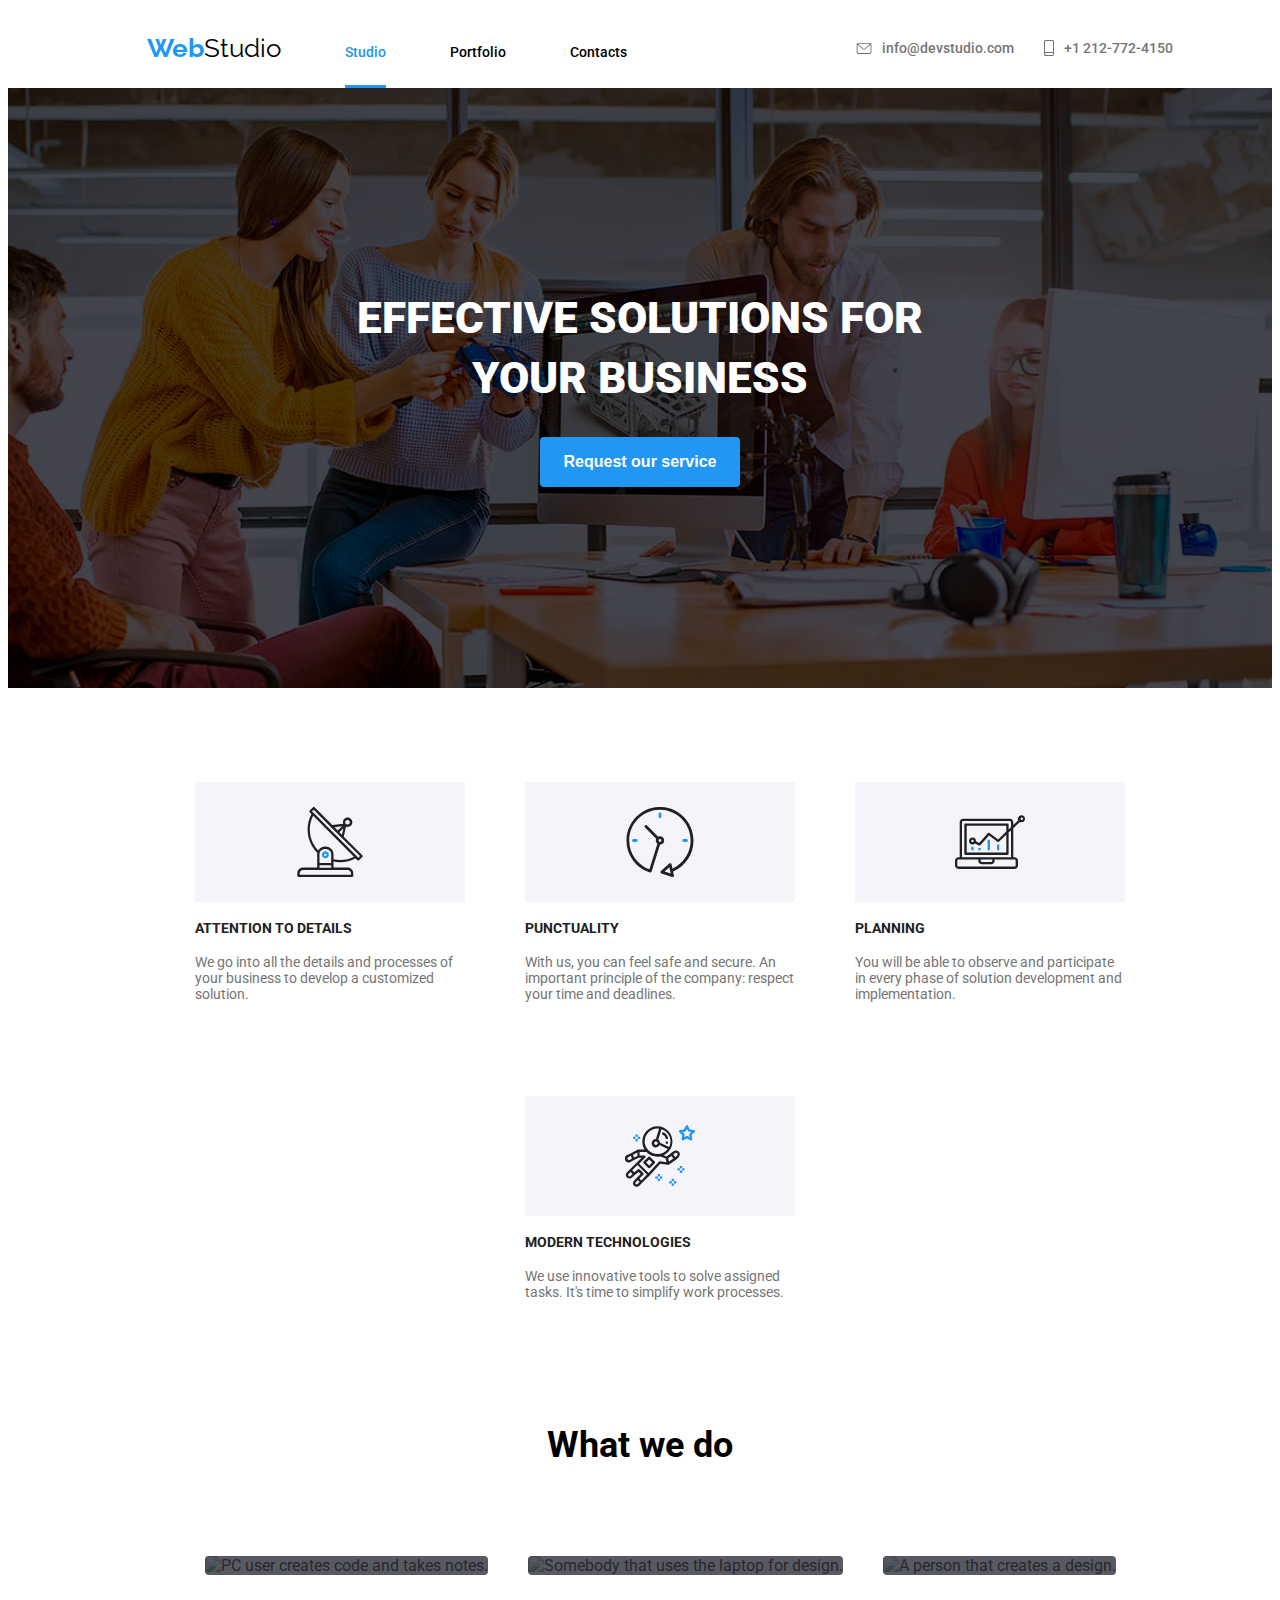
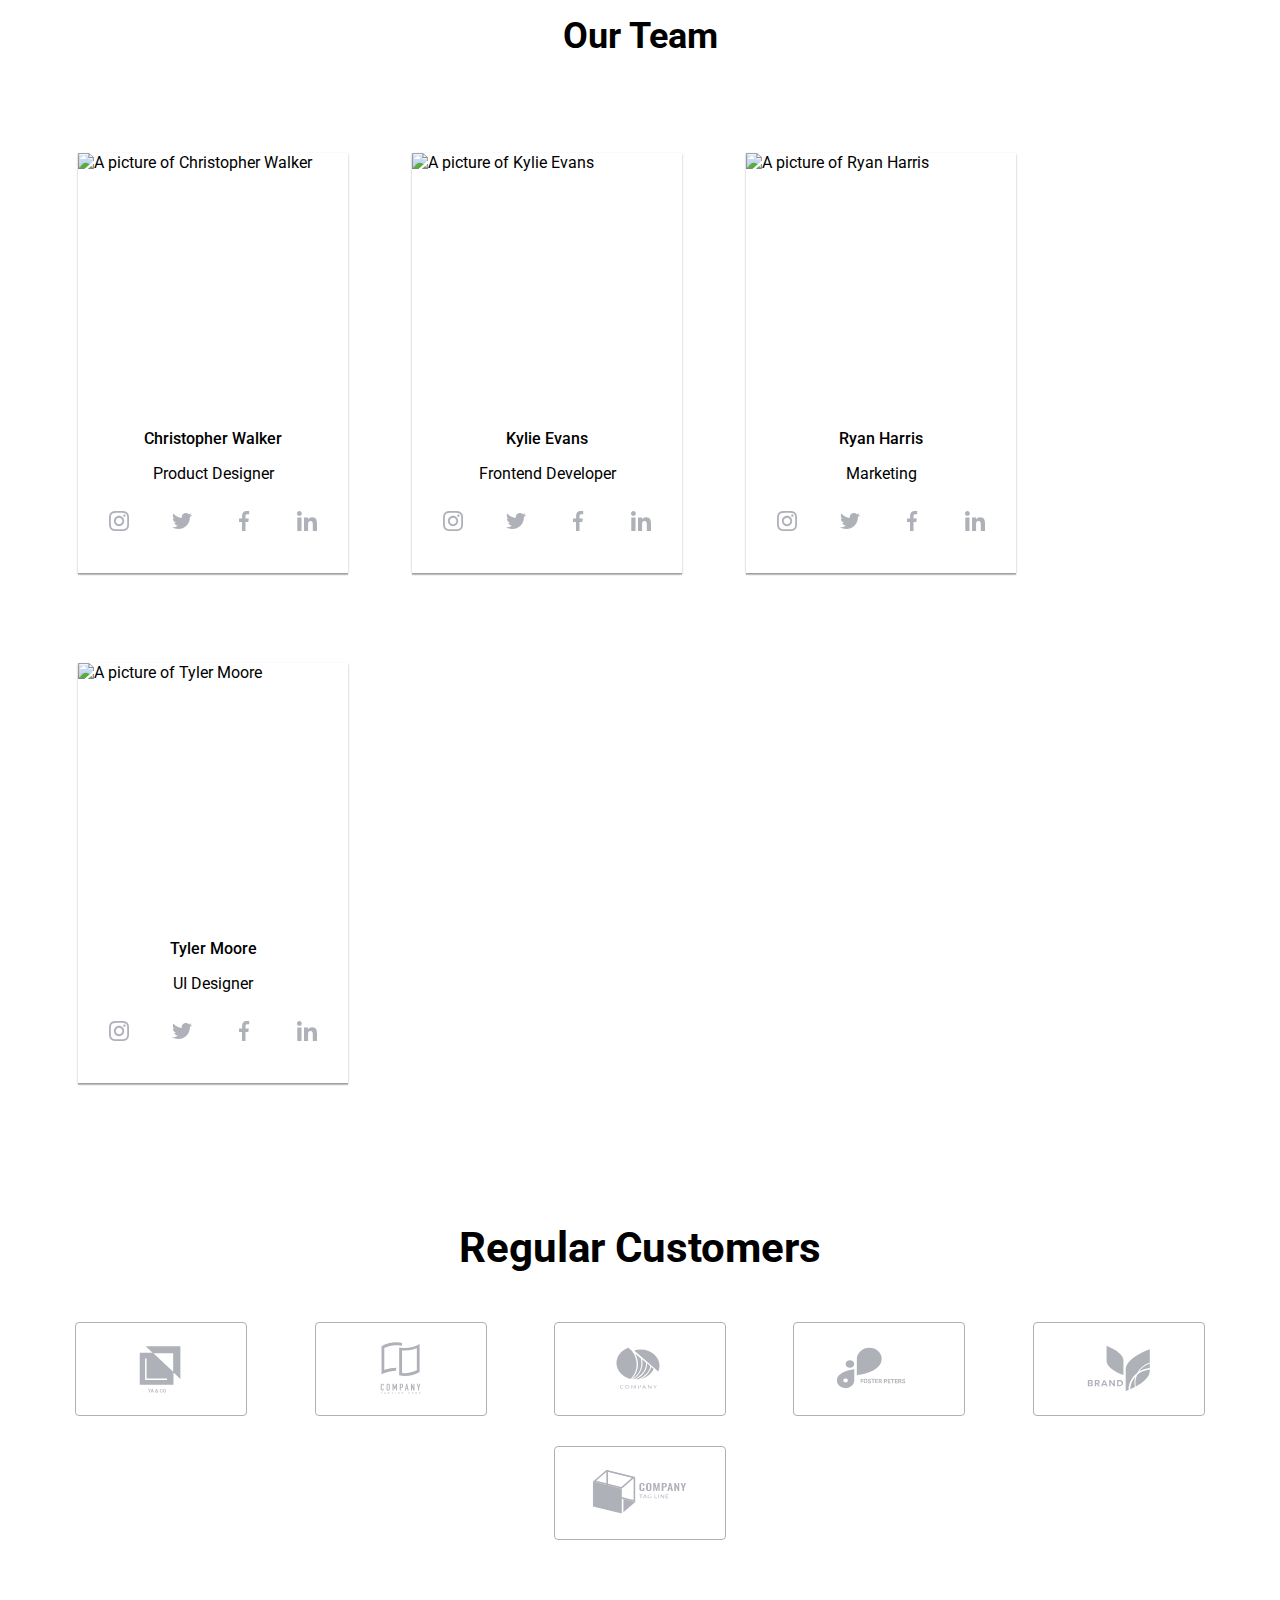
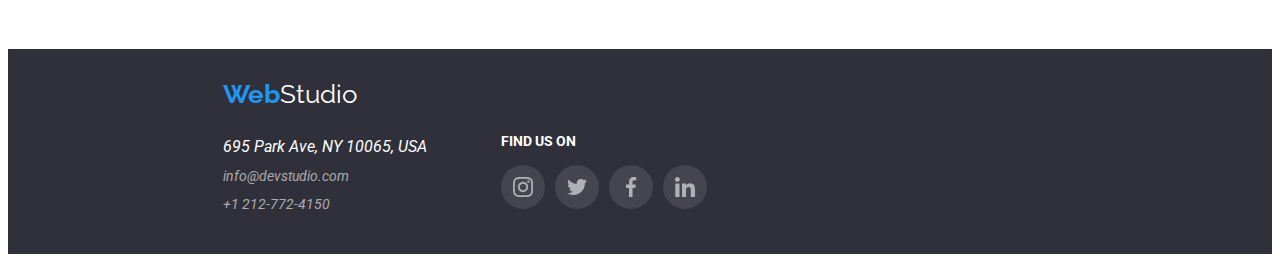
==== commit d852ebdc: "Made the modal to show" ====
--- a/index.html
+++ b/index.html
@@ -66,7 +66,7 @@
         </h1>
         <button
           data-modal-open
-          type="button"
+          type="button is-hidden"
           class="request-our-service-button"
         >
           Request our service
--- a/css/styles.css
+++ b/css/styles.css
@@ -21,6 +21,9 @@
 
 .current {
     color: var(--blue);
+    padding-bottom: 25px;
+    border-bottom: 4px solid #2196f3;
+    border-radius: 2px;
 }
 
 img {
@@ -42,12 +45,12 @@
     font-family: Raleway;
     font-weight: 400;
     color: black;
-    transition: all 0.4s ease;
+    transition: 250ms cubic-bezier(0.4, 0, 0.2, 1);
 }
 
 .logo-studio-text:hover {
     color: rgba(33, 150, 243, 1);
-    transition: all 0.4s ease;
+    transition: 250ms cubic-bezier(0.4, 0, 0.2, 1);
 }
 
 .logo-web-text {
@@ -75,7 +78,7 @@
     font-weight: 500;
     font-size: 14px;
     font-weight: 500;
-    transition: all 0.4s ease;
+    transition: 250ms cubic-bezier(0.4, 0, 0.2, 1);
 }
 
 .nav-contact-buttons {
@@ -118,7 +121,7 @@
     display: flex;
     justify-content: center;
     align-items: center;
-    transition: all 0.4s ease;
+    transition: 250ms cubic-bezier(0.4, 0, 0.2, 1);
     fill: rgba(117, 117, 117, 1);
 }
 
@@ -129,7 +132,7 @@
 .email-contact-div:hover,
 .phone-number-contact-div:hover {
     fill: var(--blue);
-    transition: all 0.4s ease;
+    transition: 250ms cubic-bezier(0.4, 0, 0.2, 1);
 }
 
 .solutions-section {
@@ -143,6 +146,7 @@
 }
 
 .main-header {
+    margin-top: 0px;
     font-size: 44px;
     font-weight: 900;
     line-height: 60px;
@@ -172,7 +176,7 @@
     justify-content: center;
     align-items: center;
     margin: auto;
-    transition: all 0.4s ease;
+    transition: 250ms cubic-bezier(0.4, 0, 0.2, 1);
 }
 
 .request-our-service-button:hover {
@@ -212,6 +216,7 @@
 }
 
 .company-skills-divs {
+    background-color: rgba(245, 244, 250, 1);
     display: flex;
     justify-content: center;
     align-items: center;
@@ -262,6 +267,32 @@
     gap: 20px;
 }
 
+.image-with-label {
+    position: relative;
+    margin: 10px;
+    border-radius: 4px;
+    overflow: hidden;
+    background-color: #fff;
+}
+
+.label-description {
+    display: flex;
+    justify-content: center;
+    align-items: center;
+    width: 100%;
+    height: 70px;
+}
+
+.image-with-label>.label-description {
+    position: absolute;
+    bottom: 0;
+    margin: 0;
+    font-size: 14px;
+    background-color: rgba(47, 48, 58, 0.8);
+    color: #fff;
+    font-weight: 700;
+}
+
 .our-team-header {
     font-weight: 700;
     font-size: 36px;
@@ -272,7 +303,7 @@
 
 .colleague-card {
     box-shadow: 0px 2px 1px 0px rgba(0, 0, 0, 0.2), 0px 1px 1px 0px rgba(0, 0, 0, 0.14), 0px 1px 3px 0px rgba(0, 0, 0, 0.12);
-    transition: all 0.4s ease;
+    transition: 250ms cubic-bezier(0.4, 0, 0.2, 1);
     display: inline-block;
     margin-left: 30px;
     margin-right: 30px;
@@ -314,13 +345,14 @@
 .social-media-icon-div {
     border-radius: 50%;
     fill: #AFB1B8;
+    transition: 250ms cubic-bezier(0.4, 0, 0.2, 1);
 }
 
 .social-media-icon-div:hover {
     cursor: pointer;
     background-color: var(--blue);
     fill: #fff;
-    transition: all 0.4s ease;
+    transition: 250ms cubic-bezier(0.4, 0, 0.2, 1);
     border-radius: 50%;
 }
 
@@ -331,31 +363,74 @@
     padding: 12px;
 }
 
+.regular-customers-section h2 {
+    display: flex;
+    justify-content: center;
+    align-items: center;
+    font-size: 42px;
+    font-weight: 700;
+}
+
+.customers-section {
+    margin-top: 20px;
+    margin-bottom: 94px;
+    display: flex;
+    justify-content: space-evenly;
+    align-items: center;
+    max-width: 100%;
+    flex-wrap: wrap;
+    margin-left: 30px;
+    margin-right: 30px;
+}
+
+.customers-div {
+    border: 1px solid rgba(175, 177, 184, 1);
+    width: 170px;
+    height: 92px;
+    display: flex;
+    justify-content: space-evenly;
+    align-items: center;
+    border-radius: 4px;
+    fill: #AFB1B8;
+    transition: 250ms cubic-bezier(0.4, 0, 0.2, 1);
+    margin: 15px 30px;
+}
+
+.customers-div:hover {
+    cursor: pointer;
+    fill: var(--blue);
+    transition: 250ms cubic-bezier(0.4, 0, 0.2, 1);
+    border: 1px solid var(--blue);
+}
+
+.customer-icon {
+    display: flex;
+    justify-content: center;
+    align-items: center;
+    width: 106px;
+    height: 60px;
+}
+
 .portfolio-sorting-section {
     margin: auto;
     display: flex;
     justify-content: center;
     align-items: center;
-    margin-top: 94px;
-    margin-bottom: 50px;
+    padding: 50px 50px;
+    gap: 8px;
 }
 
 .portfolio-sorting-buttons {
     background-color: rgba(245, 244, 250, 1);
     border: none;
-    color: black;
-    padding: 20px 26px;
-    margin: 0 8px;
+    color: rgba(33, 33, 33, 1);
+    padding: 10px 20px;
     cursor: pointer;
     border-radius: 4px;
-    transition: all 0.4s ease;
+    transition: 250ms cubic-bezier(0.4, 0, 0.2, 1);
     font-weight: 500;
     font-size: 16px;
     text-align: center;
-}
-
-.portfolio-sorting-buttons:not(:last-child) {
-    border-right: none;
 }
 
 .portfolio-sorting-buttons:hover {
@@ -375,23 +450,26 @@
     color: white;
 }
 
-.portfolio-card-section {
-    display: flex;
-    justify-content: center;
+.portfolio-ul{
+    padding: 30px 0;
+    width: 1200px;
+    display: flex;
+    justify-content: center;
+    flex-direction: row;
     flex-wrap: wrap;
-    align-content: center;
+    gap: 30px;
+    list-style: none;
+    margin: 0 auto;
 }
 
 .project-card {
     box-shadow: 1px 4px 6px 0px rgba(0, 0, 0, 0.16), 0px 4px 4px 0px rgba(0, 0, 0, 0.06), 0px 1px 1px 0px rgba(0, 0, 0, 0.12);
-    transition: all 0.4s ease;
+    transition: 250ms cubic-bezier(0.4, 0, 0.2, 1);
     display: inline-block;
-    margin: 20px 20px;
-    border: 1px solid rgba(238, 238, 238, 1);
 }
 
 .project-card:hover {
-    box-shadow: 0 0 20px 20px rgba(0, 0, 0, 0.2);
+    box-shadow: 0px 0px 10px 5px rgba(0, 0, 0, 0.25);
 }
 
 .project-name, .project-type {
@@ -400,52 +478,47 @@
     justify-content: center;
 }
 
-.regular-customers-section h2 {
-    display: flex;
-    justify-content: center;
-    align-items: center;
-    font-size: 42px;
-    font-weight: 700;
-}
-
-.customers-section {
-    margin-top: 20px;
-    margin-bottom: 94px;
-    display: flex;
-    justify-content: space-evenly;
-    align-items: center;
-    max-width: 100%;
-    flex-wrap: wrap;
-    margin-left: 30px;
-    margin-right: 30px;
-}
-
-.customers-div {
-    border: 1px solid rgba(175, 177, 184, 1);
-    width: 170px;
-    height: 92px;
-    display: flex;
-    justify-content: space-evenly;
-    align-items: center;
-    border-radius: 4px;
-    fill: #AFB1B8;
-    transition: all 0.4s ease;
-    margin: 15px 30px;
-}
-
-.customers-div:hover {
-    cursor: pointer;
-    fill: var(--blue);
-    transition: all 0.4s ease;
-    border: 1px solid var(--blue);
-}
-
-.customer-icon {
-    display: flex;
-    justify-content: center;
-    align-items: center;
-    width: 106px;
-    height: 60px;
+.project-card > img {
+    position: absolute;
+}
+
+.box-overlay {
+    position: relative;
+    width: 370px;
+    height: 294px;
+    margin: 0 auto;
+    overflow: hidden;
+}
+
+.overlay-project-image {
+    position: absolute;
+    top: 0;
+    left: 0;
+    width: 100%;
+    height: 100%;
+    background-color: rgba(33, 150, 243, 0.9);
+    transform: translatey(100%);
+    transition: transform 250ms ease-in-out;
+    display: flex;
+    justify-content: center;
+    align-items: center;
+}
+
+.box-overlay:hover .overlay-project-image {
+    transform: translatey(0);
+}
+
+.overlay-project-image p {
+    color: #fff;
+    padding: 10px;
+    margin: 0;
+    font-size: 18px;
+}
+
+.overlay-text {
+    font-size: 18px;
+    line-height: 28px;
+    font-weight: 400;
 }
 
 footer {
@@ -475,12 +548,12 @@
     font-family: Raleway;
     font-weight: 400;
     color: white;
-    transition: all 0.4s ease;
+    transition: 250ms cubic-bezier(0.4, 0, 0.2, 1);
 }
 
 .footer-logo-studio-text:hover {
     color: rgba(33, 150, 243, 1);
-    transition: all 0.4s ease;
+    transition: 250ms cubic-bezier(0.4, 0, 0.2, 1);
 }
 
 .footer-span:not(:nth-child(1)) {
@@ -534,18 +607,56 @@
     display: flex;
     justify-content: space-evenly;
     align-items: center;
-    margin: 10px;
-    transition: all 0.4s ease;
+    margin: 5px;
+    transition: 250ms cubic-bezier(0.4, 0, 0.2, 1);
 }
 
 .footer-social-media-div:hover {
     cursor: pointer;
     background-color: var(--blue);
     fill: #fff;
-    transition: all 0.4s ease;
+    transition: 250ms cubic-bezier(0.4, 0, 0.2, 1);
     border-radius: 50%;
 }
 
 .footer-social-media-div:nth-child(1) {
     margin-left: 0px;
+}
+
+.modal {
+    position: fixed;
+    z-index: 1;
+    left: 0;
+    top: 0;
+    width: 100%;
+    height: 100%;
+    overflow: auto;
+    background-color: rgba(0, 0, 0, 0.4);
+}
+
+.is-hidden {
+    visibility: hidden;
+}
+
+.modal-content {
+    background-color: #fefefe;
+    margin: 15% auto;
+    padding: 20px;
+    border: 1px solid #888;
+    width: 528px;
+    height: 581px;
+}
+
+.close {
+    color: #aaa;
+    float: right;
+    font-size: 28px;
+    font-weight: bold;
+}
+
+.close:hover,
+.close:focus {
+    color: black;
+    text-decoration: none;
+    cursor: pointer;
 }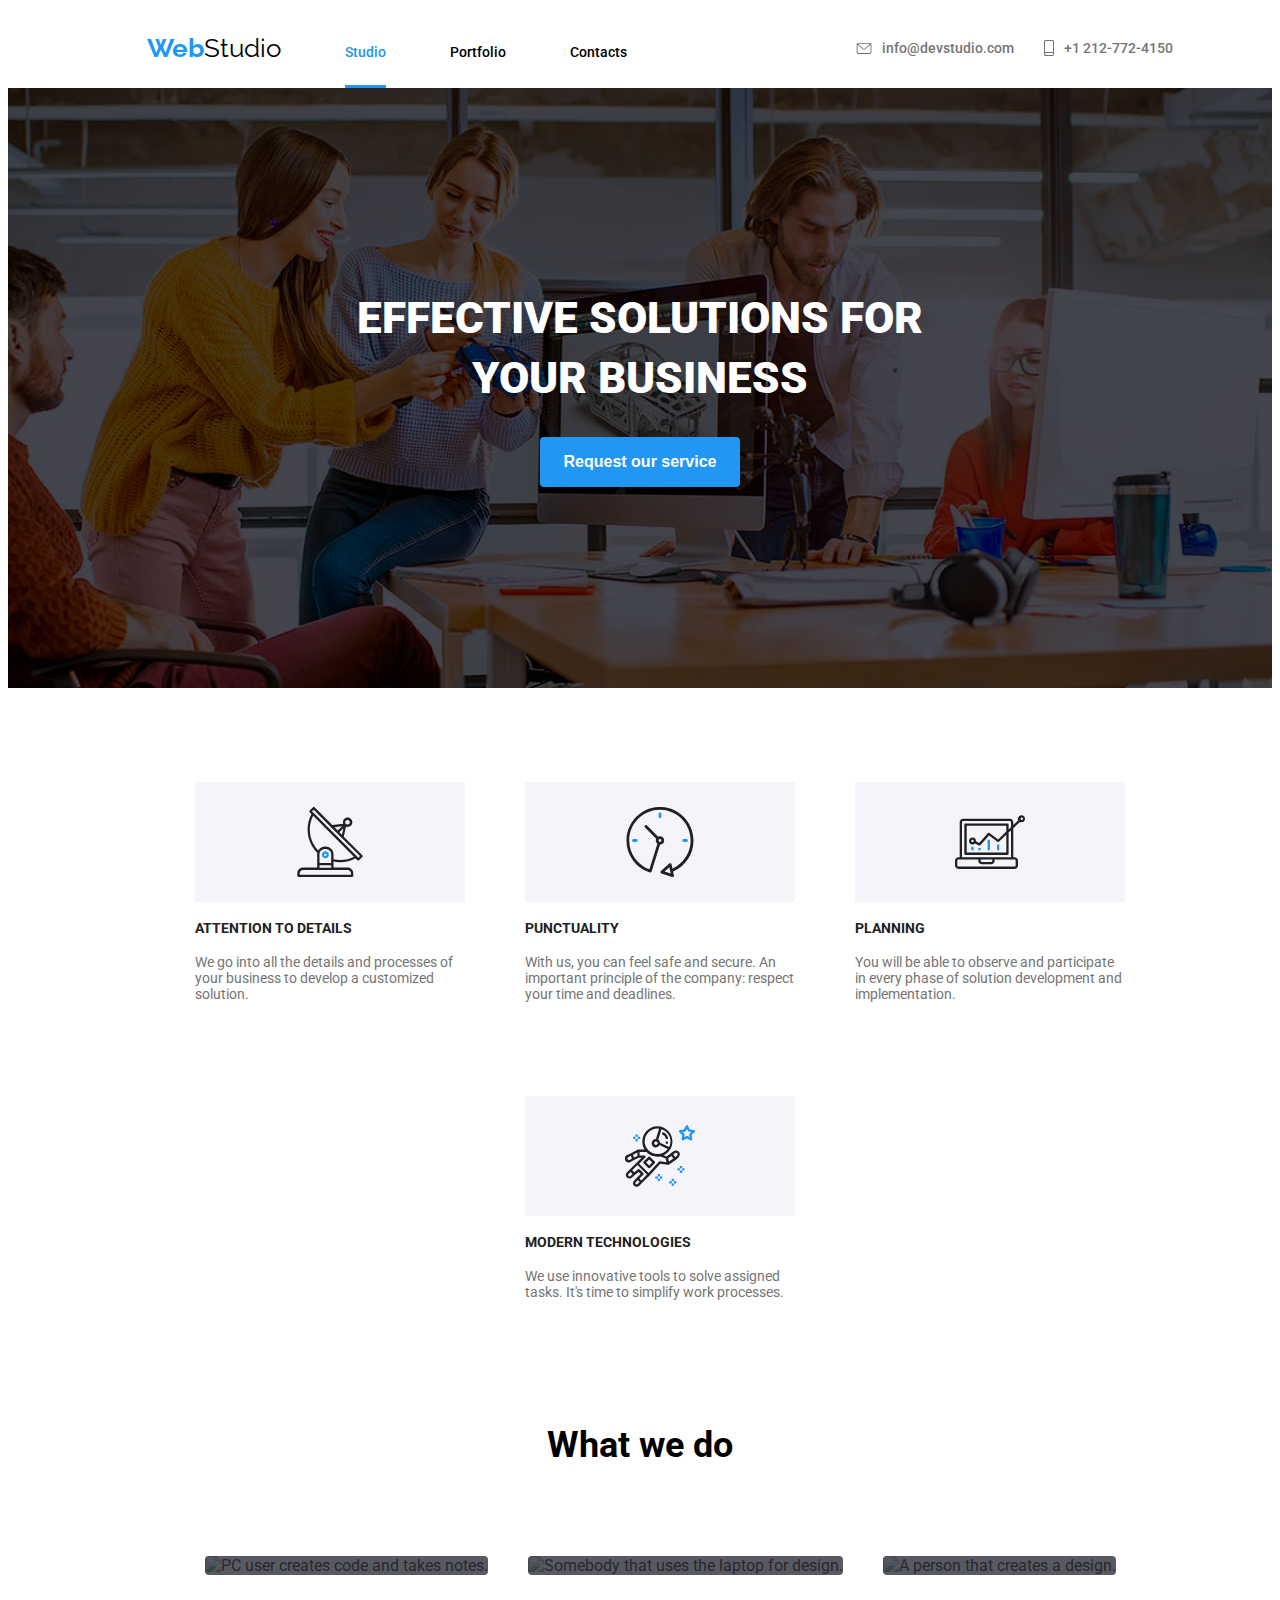
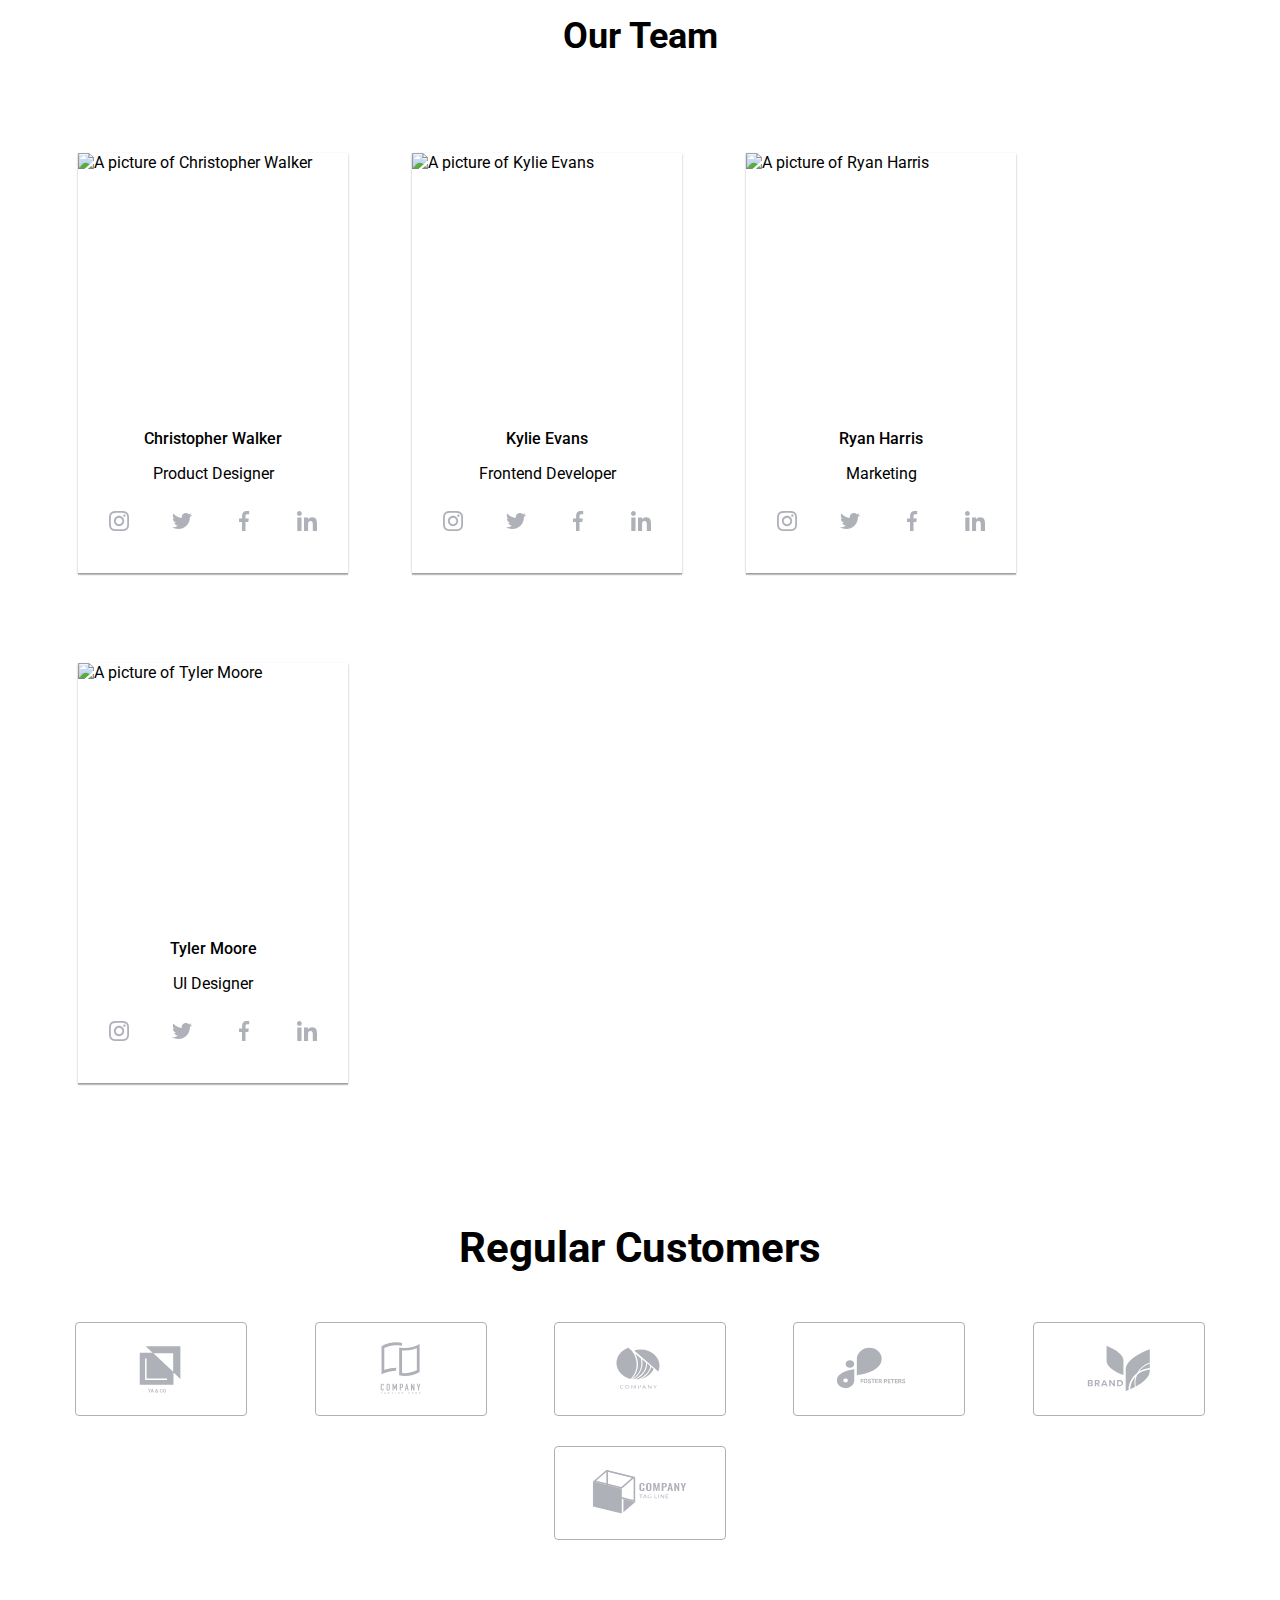
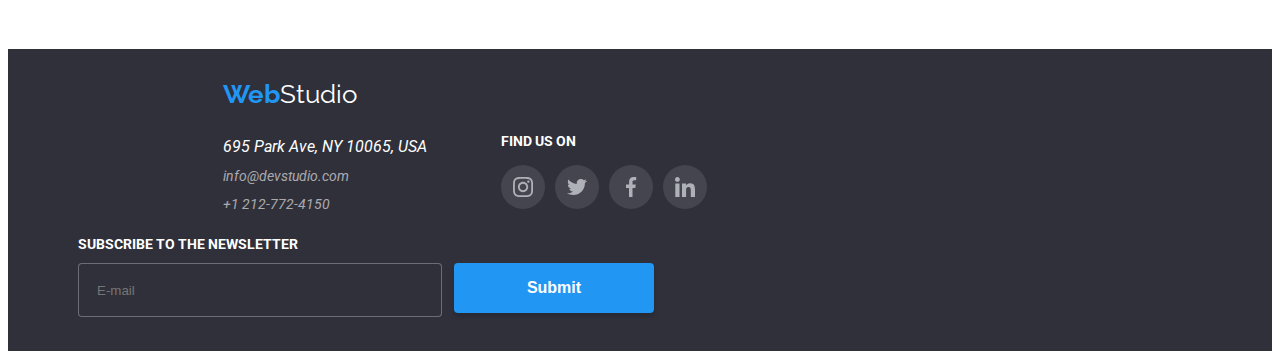
==== commit 870b144f: "Stylized the form in modal and removed extra code" ====
--- a/index.html
+++ b/index.html
@@ -371,11 +371,94 @@
           </div>
         </div>
       </div>
+      <div class="newsletter-container">
+        <div class="newsletter-header-container">
+          <h2 class="newsletter-header">SUBSCRIBE TO THE NEWSLETTER</h2>
+        </div>
+        <div class="newsletter-form-container">
+          <form class="footer-form">
+            <label for="email"></label>
+            <div class="footer-input-button">
+              <input
+                class="footer-input"
+                type="email"
+                id="email-footer"
+                name="email"
+                pattern="[a-z0-9._%+\-]+@[a-z0-9.\-]+\.[a-z]{2,}$"
+                placeholder="E-mail"
+              />
+              <div>
+                <input type="submit" class="submit-button" />
+                <svg class="icon icon-icon-send">
+                  <use href="./images/icons.svg#icon-icon-send"></use>
+                </svg>
+              </div>
+            </div>
+          </form>
+        </div>
+      </div>
     </footer>
     <!-- Modal -->
     <div data-modal class="modal is-hidden">
       <div class="modal-content">
         <button data-modal-close class="close">&times;</button>
+        <h2 class="modal-header">
+          Leave your information and we'll call you back
+        </h2>
+        <form
+          action=""
+          method="get"
+          autocomplete="off"
+          class="contact-form"
+          autocomplete="off"
+        >
+          <div class="form-section">
+            <label class="form-label" for="name">Name</label>
+            <div class="input-container">
+              <input type="text" name="name" id="name" required />
+              <svg class="icon icon-person-black">
+                <use href="./images/icons.svg#icon-person-black"></use>
+              </svg>
+            </div>
+          </div>
+
+          <div class="input-container">
+            <label class="form-label" for="telephone">Telephone</label>
+            <div class="input-container">
+              <input
+                type="telephone"
+                name="telephone"
+                id="telephone"
+                required
+              />
+              <svg class="icon icon-phone-black">
+                <use href="./images/icons.svg#icon-phone-black"></use>
+              </svg>
+            </div>
+          </div>
+
+          <div class="input-container">
+            <label class="form-label" for="email">Email</label>
+            <div class="input-container">
+              <input
+                type="email"
+                name="email"
+                id="email"
+                pattern="[a-z0-9._%+\-]+@[a-z0-9.\-]+\.[a-z]{2,}$"
+                required
+              />
+              <svg class="icon icon-email-black">
+                <use href="./images/icons.svg#icon-email-black"></use>
+              </svg>
+            </div>
+          </div>
+
+          <div class="input-container">
+            <label class="form-label">Comments</label>
+            <textarea placeholder="Enter the text"></textarea>
+          </div>
+          <input type="submit" value="Send" class="send-button" />
+        </form>
       </div>
     </div>
     <script src="./js/modal.js"></script>
--- a/css/styles.css
+++ b/css/styles.css
@@ -112,9 +112,8 @@
 
 .contact-buttons-container {
     display: flex;
-    justify-content: space-between;
-    align-items: center;
     flex-wrap: wrap;
+    gap: 30px;
 }
 
 .email-contact-div, .phone-number-contact-div {
@@ -123,10 +122,6 @@
     align-items: center;
     transition: 250ms cubic-bezier(0.4, 0, 0.2, 1);
     fill: rgba(117, 117, 117, 1);
-}
-
-.phone-number-contact-div {
-    padding-left: 30px;
 }
 
 .email-contact-div:hover,
@@ -579,7 +574,7 @@
 
 .find-us-on-section {
     display: inline-block;
-    margin-left: 70px;
+    padding-left: 70px;
 }
 
 .footer-social-media-header {
@@ -621,6 +616,82 @@
 
 .footer-social-media-div:nth-child(1) {
     margin-left: 0px;
+}
+
+.newsletter-container {
+    display: inline-block;
+    padding-left: 70px;
+}
+
+.newsletter-header-container {
+    display: flex;
+}
+
+.newsletter-header {
+    color: white;
+    font-size: 14px;
+}
+
+.newsletter-form-container {
+    display: flex;
+    flex-flow: row;
+}
+
+.footer-form {
+    display: flex;
+    justify-content: center;
+}
+
+.footer-input-button {
+    display: flex;
+    gap: 12px;
+}
+
+.footer-input {
+    width: 358px;
+    height: 50px;
+    background-color: rgba(47, 48, 58, 1);
+    border: 1px solid rgba(255, 255, 255, 0.3);
+    border-radius: 4px;
+    color: rgba(255, 255, 255, 0.6);
+}
+
+.footer-input::placeholder {
+    padding: 15px 16px;
+}
+
+.submit-button {
+    font-weight: 700;
+    font-size: 16px;
+    text-align: center;
+    cursor: pointer;
+    background-color: rgba(33, 150, 243, 1);
+    box-shadow: 0px 4px 4px 0px rgba(0, 0, 0, 0.15);
+    border-radius: 4px;
+    border: none;
+    width: 200px;
+    height: 50px;
+    color: rgba(255, 255, 255, 1);
+    margin: auto;
+    transition: 250ms cubic-bezier(0.4, 0, 0.2, 1);
+    position: relative;
+}
+
+.submit-button:hover {
+    box-shadow: 0px 10px 16px 0px rgba(0, 0, 0, 0.3);
+    color: white;
+    transform: translateY(-3px);
+}
+
+.submit-button:active {
+    transform: translateY(-1px);
+    box-shadow: 0 5px 10px rgba(0, 0, 0, 0.2);
+}
+
+.icon-icon-send {
+    width: 24px;
+    height: 24px;
+    position: absolute;
 }
 
 .modal {
@@ -639,24 +710,140 @@
 }
 
 .modal-content {
+    position: relative;
     background-color: #fefefe;
     margin: 15% auto;
-    padding: 20px;
+    padding: 40px;
     border: 1px solid #888;
     width: 528px;
     height: 581px;
+    border-radius: 4px;
+}
+
+.modal-header {
+    font-family: Roboto;
+    font-size: 20px;
+    font-weight: 700;
+    line-height: 23px;
+    letter-spacing: 0.03em;
+    text-align: center;
 }
 
 .close {
-    color: #aaa;
-    float: right;
-    font-size: 28px;
-    font-weight: bold;
+    position: absolute;
+    top: 8px;
+    right: 8px;
+    font-size: 25px;
+    border: 1px solid rgba(0, 0, 0, 0.1);
+    border-radius: 50%;
+    width: 30px;
+    height: 30px;
+    background-color: #fff;
+    display: flex;
+    justify-content: center;
+    align-items: center;
 }
 
 .close:hover,
 .close:focus {
-    color: black;
     text-decoration: none;
     cursor: pointer;
+}
+
+.contact-form {
+    display: flex;
+    flex-direction: column;
+    gap: 10px;
+}
+
+#name, #email, #telephone {
+    height: 40px;
+    padding-left: 42px;
+}
+
+textarea {
+    height: 120px;
+    padding: 12px 16px;
+}
+
+textarea::placeholder {
+    font-family: Roboto;
+    font-size: 12px;
+    font-weight: 400;
+    line-height: 14px;
+    letter-spacing: 0.01em;
+    text-align: left;
+    color: rgba(117, 117, 117, 0.5)
+}
+
+.input-container {
+    display: flex;
+    flex-direction: column;
+    gap: 4px;
+    position: relative;
+}
+
+.input-container svg {
+    width: 18px;
+    height: 18px;
+    position: absolute;
+    top: calc(50% - 9px);
+    left: 12px;
+}
+
+#name,
+#email,
+#telephone, textarea {
+    border-radius: 4px;
+    border: 1px solid rgba(33, 33, 33, 0.2);
+    outline: none;
+}
+
+#name:focus,
+#email:focus,
+#telephone:focus, 
+textarea:focus {
+    border: 1px solid rgba(33, 150, 243, 1);
+}
+
+#name,
+#email,
+#telephone:focus + svg {
+    fill: rgba(33, 150, 243, 1);
+}
+
+.form-label {
+    font-size: 12px;
+    font-weight: 400;
+    line-height: 14px;
+    letter-spacing: 0.01em;
+    text-align: left;
+    color: rgba(117, 117, 117, 1);
+}
+
+.send-button {
+    font-weight: 700;
+    font-size: 16px;
+    text-align: center;
+    cursor: pointer;
+    background-color: rgba(33, 150, 243, 1);
+    box-shadow: 0px 4px 4px 0px rgba(0, 0, 0, 0.15);
+    border-radius: 4px;
+    border: none;
+    width: 200px;
+    height: 50px;
+    color: rgba(255, 255, 255, 1);
+    margin: auto;
+    transition: 250ms cubic-bezier(0.4, 0, 0.2, 1);
+}
+
+.send-button:hover {
+    box-shadow: 0px 10px 16px 0px rgba(0, 0, 0, 0.3);
+    color: white;
+    transform: translateY(-3px);
+}
+
+.send-button:active {
+    transform: translateY(-1px);
+    box-shadow: 0 5px 10px rgba(0, 0, 0, 0.2);
 }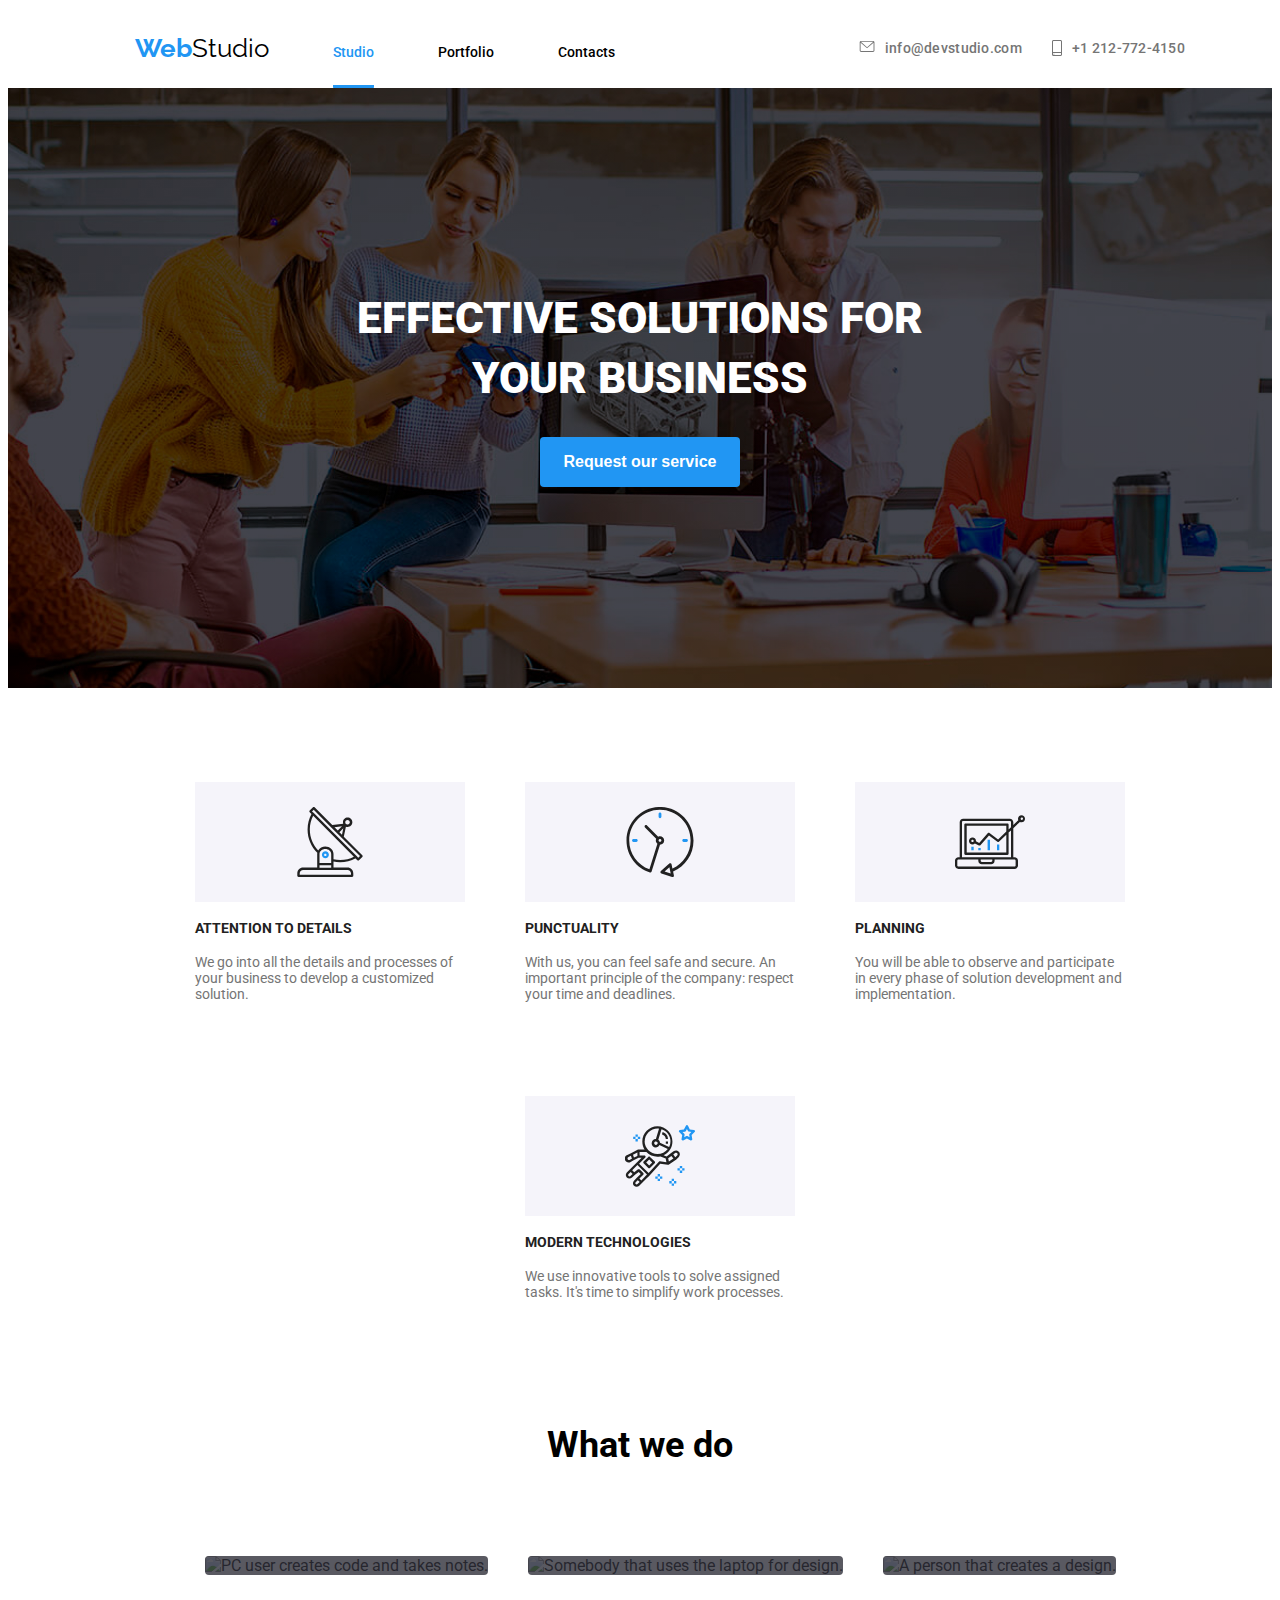
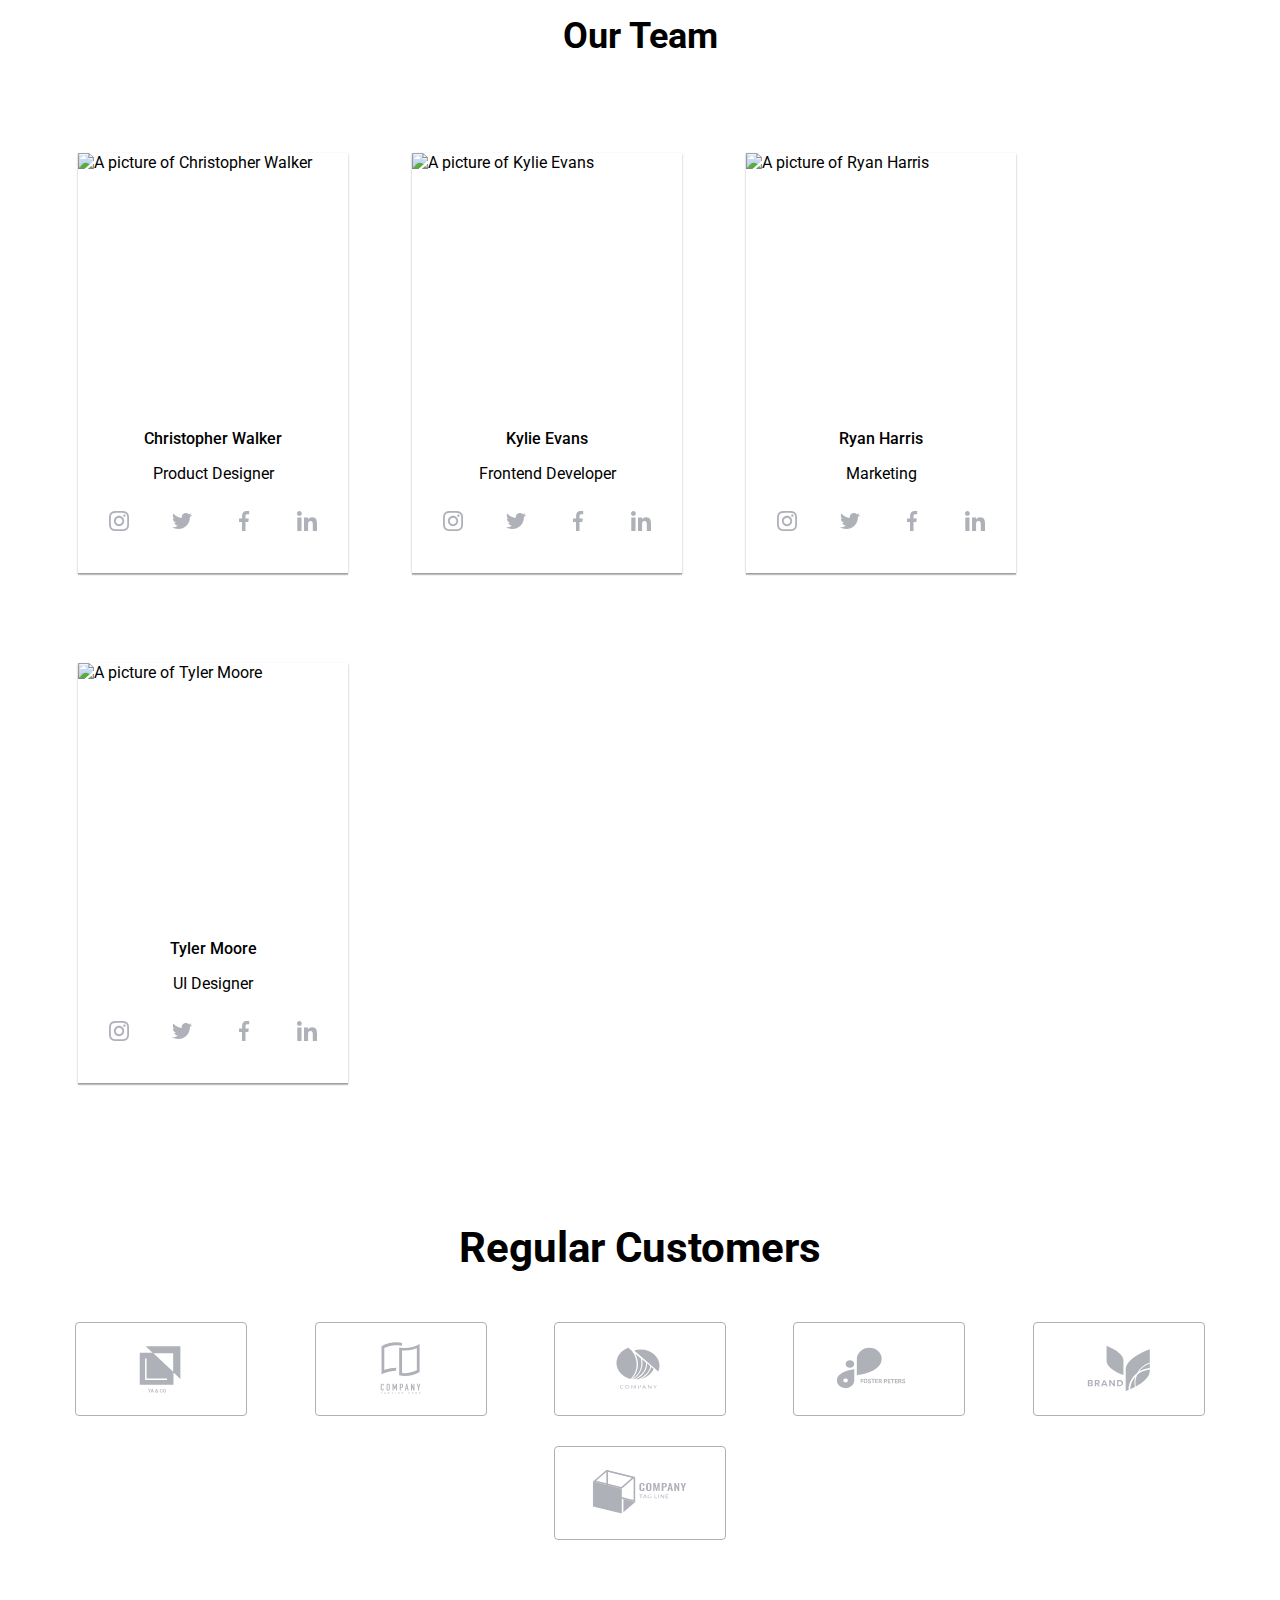
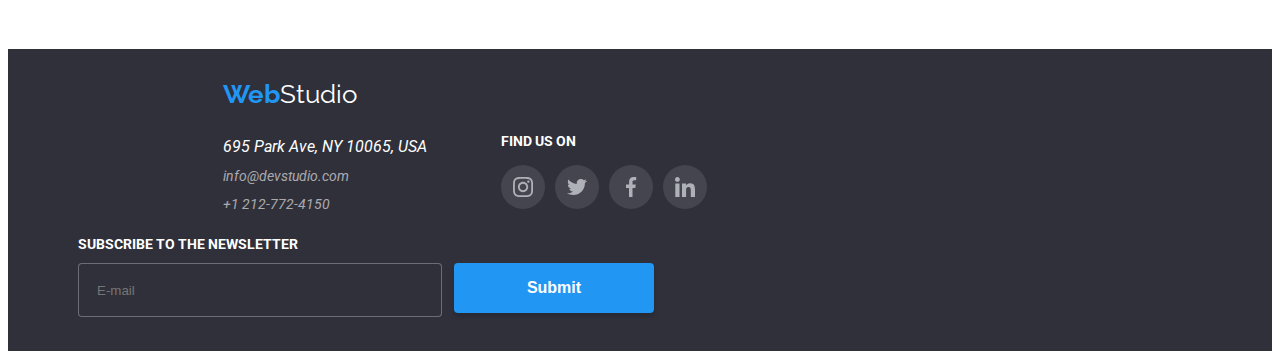
==== commit 7055e271: "Fixed nav btns coloring together while hovering" ====
--- a/index.html
+++ b/index.html
@@ -34,28 +34,24 @@
           </li>
         </ul>
       </nav>
-      <div class="contact-buttons-container">
-        <div class="email-contact-div">
-          <div class="nav-icons">
+      <ul class="contact-buttons-container">
+        <li class="email-contact-li">
+          <a href="mailto:info@devstudio.com" class="nav-contact-buttons">
             <svg class="icon icon-envelope">
               <use href="./images/icons.svg#icon-envelope"></use>
             </svg>
-          </div>
-          <a href="mailto:info@devstudio.com" class="nav-contact-buttons"
-            >info@devstudio.com</a
-          >
-        </div>
-        <div class="phone-number-contact-div">
-          <div class="nav-icons">
+            <span>info@devstudio.com</span>
+          </a>
+        </li>
+        <li class="phone-number-contact-li">
+          <a href="tel:+12127724150" class="nav-contact-buttons">
             <svg class="icon icon-smartphone">
               <use href="./images/icons.svg#icon-smartphone"></use>
             </svg>
-          </div>
-          <a href="tel:+12127724150" class="nav-contact-buttons"
-            >+1 212-772-4150</a
-          >
-        </div>
-      </div>
+            <span>+1 212-772-4150</span>
+          </a>
+        </li>
+      </ul>
     </header>
     <!-- Main Section -->
     <main>
--- a/css/styles.css
+++ b/css/styles.css
@@ -74,26 +74,15 @@
     padding-left: 0px;
 }
 
-.header-buttons, .nav-contact-buttons {
+.header-buttons {
     font-weight: 500;
     font-size: 14px;
-    font-weight: 500;
-    transition: 250ms cubic-bezier(0.4, 0, 0.2, 1);
-}
-
-.nav-contact-buttons {
-    color: rgba(117, 117, 117, 1);
-}
-
-.nav-contact-buttons:nth-child(1) {
-    display: inline-block;
-    margin-right: 30px;
+    transition: 250ms cubic-bezier(0.4, 0, 0.2, 1);
 }
 
 .icon-envelope {
     width: 16px;
     height: 12px;
-    padding-right: 10px;
     display: flex;
     justify-content: center;
     align-items: center;
@@ -103,7 +92,6 @@
 .icon-smartphone {
     width: 10px;
     height: 16px;
-    padding-right: 10px;
     display: flex;
     justify-content: center;
     align-items: center;
@@ -116,18 +104,28 @@
     gap: 30px;
 }
 
-.email-contact-div, .phone-number-contact-div {
-    display: flex;
-    justify-content: center;
-    align-items: center;
-    transition: 250ms cubic-bezier(0.4, 0, 0.2, 1);
+.email-contact-li, .phone-number-contact-li {
+    display: flex;
+    justify-content: center;
+    align-items: center;
     fill: rgba(117, 117, 117, 1);
-}
-
-.email-contact-div:hover,
-.phone-number-contact-div:hover {
+    gap: 10px;
+}
+
+.nav-contact-buttons {
+    color: rgba(117, 117, 117, 1);
+    font-size: 14px;
+    font-weight: 500;
+    line-height: 16px;
+    letter-spacing: 0.02em;
+    display: flex;
+    justify-content: center;
+    gap: 10px;
+    transition: 250ms cubic-bezier(0.4, 0, 0.2, 1);
+}
+
+.nav-contact-buttons:hover {
     fill: var(--blue);
-    transition: 250ms cubic-bezier(0.4, 0, 0.2, 1);
 }
 
 .solutions-section {
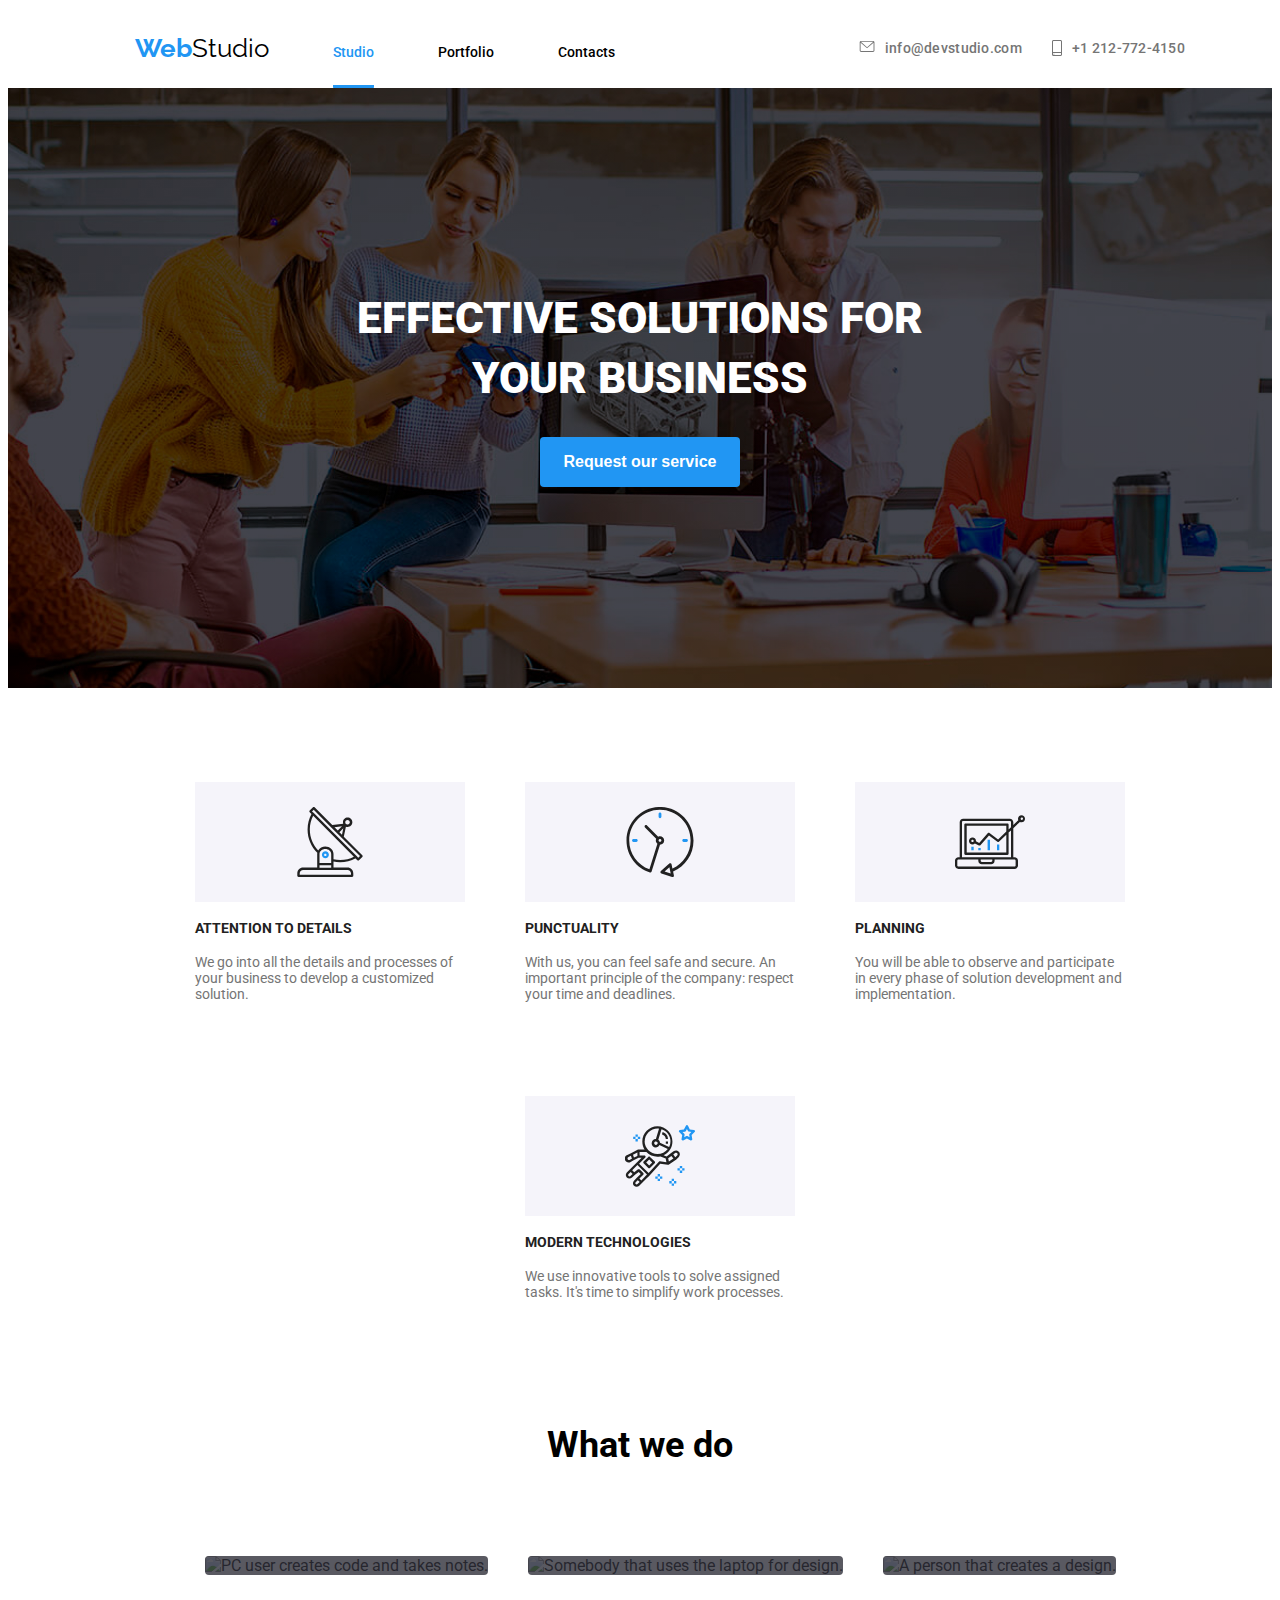
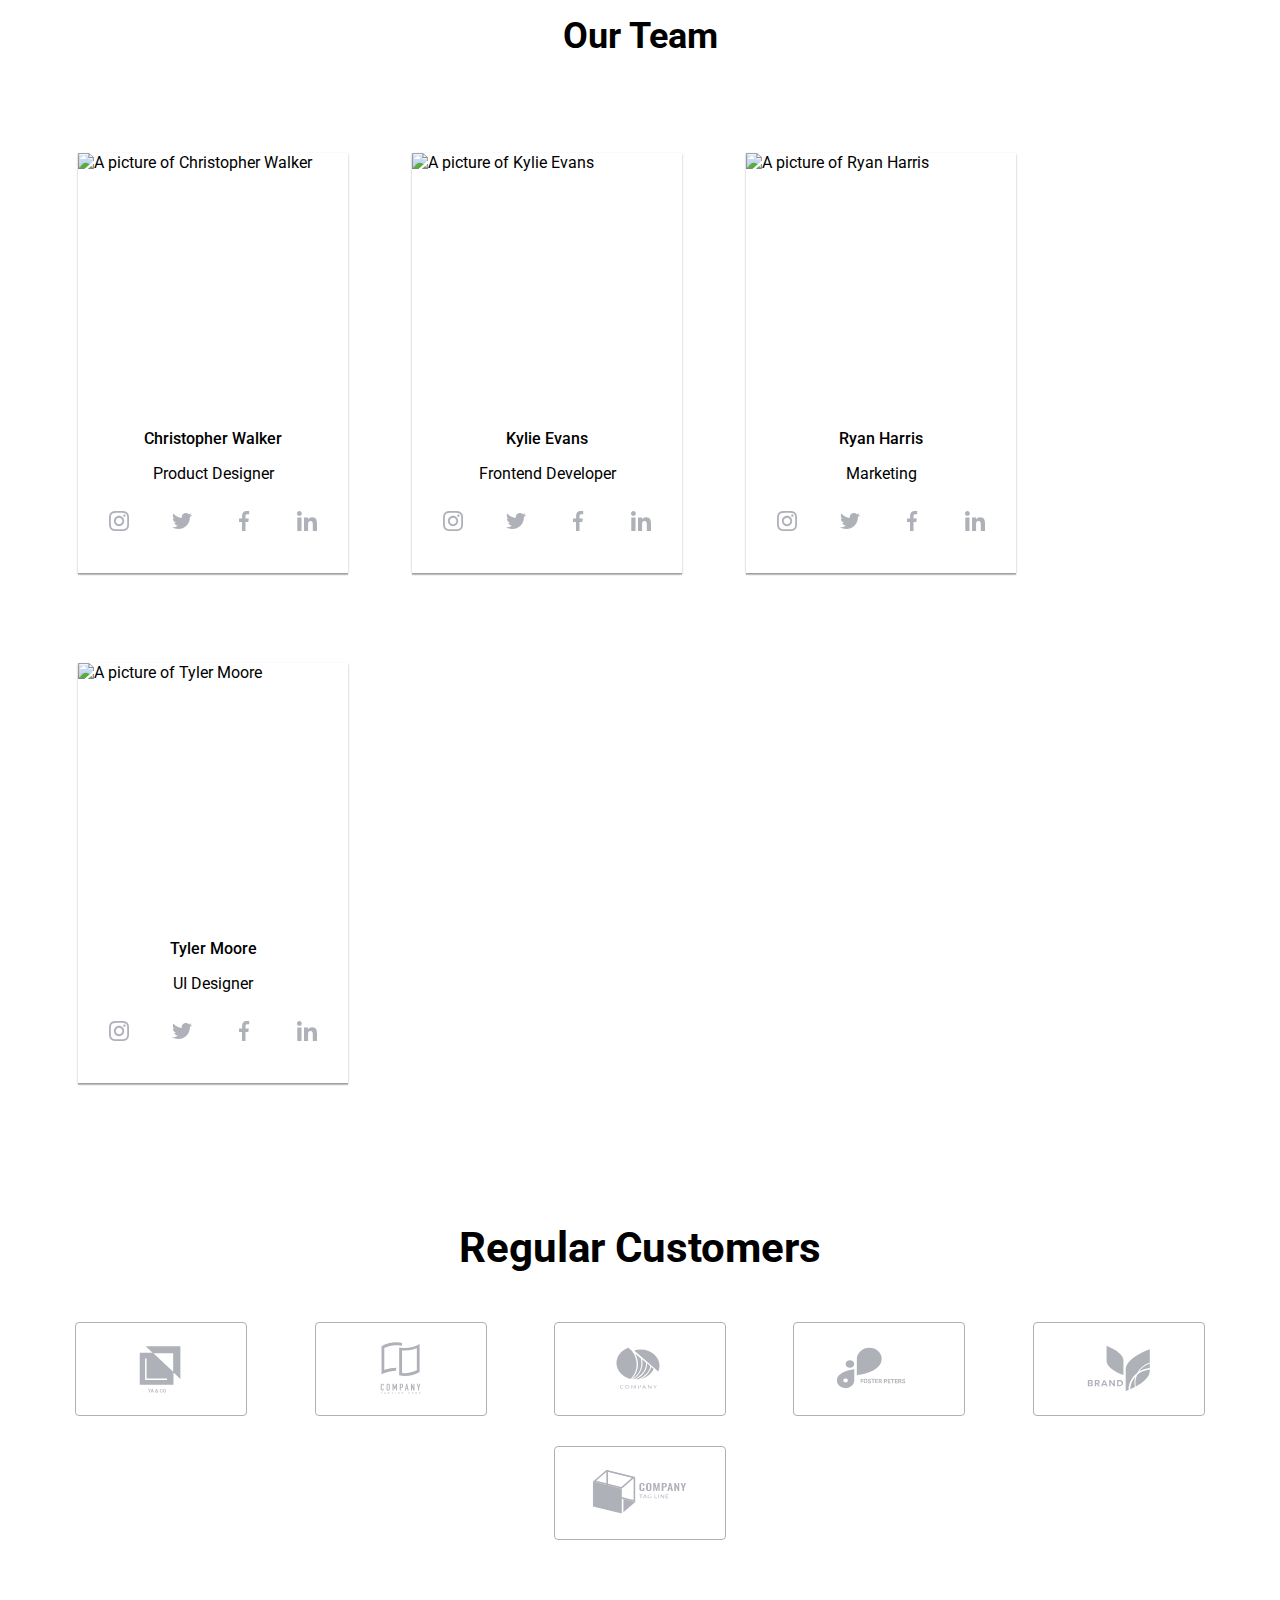
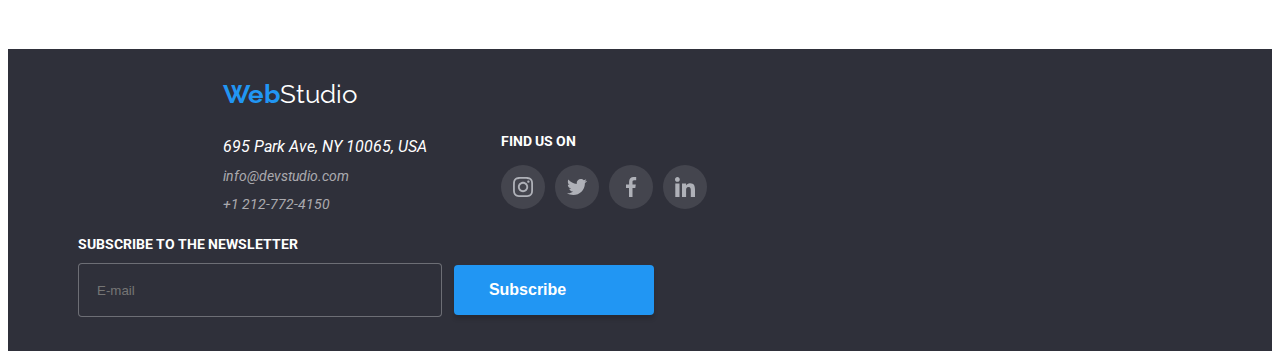
==== commit 8a1d3542: "fixed send svg and added checkbox css" ====
--- a/index.html
+++ b/index.html
@@ -384,10 +384,12 @@
                 placeholder="E-mail"
               />
               <div>
-                <input type="submit" class="submit-button" />
-                <svg class="icon icon-icon-send">
-                  <use href="./images/icons.svg#icon-icon-send"></use>
-                </svg>
+                <button type="submit" class="subscribe-button">
+                  <span>Subscribe</span>
+                  <svg class="icon icon-icon-send">
+                    <use href="./images/icons.svg#icon-icon-send"></use>
+                  </svg>
+                </button>
               </div>
             </div>
           </form>
@@ -453,6 +455,26 @@
             <label class="form-label">Comments</label>
             <textarea placeholder="Enter the text"></textarea>
           </div>
+
+          <div class="input-container-checkbox terms-and-conditions-container">
+            <input
+              type="checkbox"
+              name="terms-and-conditions-check"
+              value="Checked"
+              class="terms-and-conditions-check"
+            />
+            <label class="terms-and-conditions-label">
+              <svg class="icon icon-checkbox">
+                <use href="./images/icons.svg#icon-checkbox"></use>
+              </svg>
+              <span
+                >I agree with the letter and accept the
+                <a href="" class="terms-and-conditions-button"
+                  >Terms and Conditions</a
+                >.</span
+              >
+            </label>
+          </div>
           <input type="submit" value="Send" class="send-button" />
         </form>
       </div>
--- a/css/styles.css
+++ b/css/styles.css
@@ -1,847 +1,906 @@
 body {
-    font-family: Roboto;
+  font-family: Roboto;
 }
 
 ul {
-    list-style-type: none;
+  list-style-type: none;
 }
 
 a {
-    text-decoration: none;
-    color: black;
+  text-decoration: none;
+  color: black;
 }
 
 a:hover {
-    color: rgba(33, 150, 243, 1);
+  color: rgba(33, 150, 243, 1);
 }
 
 :root {
-    --blue: rgba(33, 150, 243, 1);
+  --blue: rgba(33, 150, 243, 1);
 }
 
 .current {
-    color: var(--blue);
-    padding-bottom: 25px;
-    border-bottom: 4px solid #2196f3;
-    border-radius: 2px;
+  color: var(--blue);
+  padding-bottom: 25px;
+  border-bottom: 4px solid #2196f3;
+  border-radius: 2px;
 }
 
 img {
-    display: block;
-    max-width: 100%;
-    height: auto;
+  display: block;
+  max-width: 100%;
+  height: auto;
 }
 
 .company-logo {
-    font-size: 26px;
+  font-size: 26px;
 }
 
 .logo-web-text {
-    font-family: Raleway;
-    font-weight: 700;
+  font-family: Raleway;
+  font-weight: 700;
 }
 
 .logo-studio-text {
-    font-family: Raleway;
-    font-weight: 400;
-    color: black;
-    transition: 250ms cubic-bezier(0.4, 0, 0.2, 1);
+  font-family: Raleway;
+  font-weight: 400;
+  color: black;
+  transition: 250ms cubic-bezier(0.4, 0, 0.2, 1);
 }
 
 .logo-studio-text:hover {
-    color: rgba(33, 150, 243, 1);
-    transition: 250ms cubic-bezier(0.4, 0, 0.2, 1);
+  color: rgba(33, 150, 243, 1);
+  transition: 250ms cubic-bezier(0.4, 0, 0.2, 1);
 }
 
 .logo-web-text {
-    color: rgba(33, 150, 243, 1);
+  color: rgba(33, 150, 243, 1);
 }
 
 header {
-    min-height: 80px;
-    display: flex;
-    align-items: center;
-    justify-content: space-around;
-    border: 1px rgba(236, 236, 236, 1);
+  min-height: 80px;
+  display: flex;
+  align-items: center;
+  justify-content: space-around;
+  border: 1px rgba(236, 236, 236, 1);
 }
 
 .nav-buttons {
-    display: inline-block;
-    padding: 0 30px;
+  display: inline-block;
+  padding: 0 30px;
 }
 
 .nav-buttons:nth-child(1) {
-    padding-left: 0px;
+  padding-left: 0px;
 }
 
 .header-buttons {
-    font-weight: 500;
-    font-size: 14px;
-    transition: 250ms cubic-bezier(0.4, 0, 0.2, 1);
+  font-weight: 500;
+  font-size: 14px;
+  transition: 250ms cubic-bezier(0.4, 0, 0.2, 1);
 }
 
 .icon-envelope {
-    width: 16px;
-    height: 12px;
-    display: flex;
-    justify-content: center;
-    align-items: center;
-    cursor: pointer;
+  width: 16px;
+  height: 12px;
+  display: flex;
+  justify-content: center;
+  align-items: center;
+  cursor: pointer;
 }
 
 .icon-smartphone {
-    width: 10px;
-    height: 16px;
-    display: flex;
-    justify-content: center;
-    align-items: center;
-    cursor: pointer;
+  width: 10px;
+  height: 16px;
+  display: flex;
+  justify-content: center;
+  align-items: center;
+  cursor: pointer;
 }
 
 .contact-buttons-container {
-    display: flex;
-    flex-wrap: wrap;
-    gap: 30px;
-}
-
-.email-contact-li, .phone-number-contact-li {
-    display: flex;
-    justify-content: center;
-    align-items: center;
-    fill: rgba(117, 117, 117, 1);
-    gap: 10px;
+  display: flex;
+  flex-wrap: wrap;
+  gap: 30px;
+}
+
+.email-contact-li,
+.phone-number-contact-li {
+  display: flex;
+  justify-content: center;
+  align-items: center;
+  fill: rgba(117, 117, 117, 1);
+  gap: 10px;
 }
 
 .nav-contact-buttons {
-    color: rgba(117, 117, 117, 1);
-    font-size: 14px;
-    font-weight: 500;
-    line-height: 16px;
-    letter-spacing: 0.02em;
-    display: flex;
-    justify-content: center;
-    gap: 10px;
-    transition: 250ms cubic-bezier(0.4, 0, 0.2, 1);
+  color: rgba(117, 117, 117, 1);
+  font-size: 14px;
+  font-weight: 500;
+  line-height: 16px;
+  letter-spacing: 0.02em;
+  display: flex;
+  justify-content: center;
+  gap: 10px;
+  transition: 250ms cubic-bezier(0.4, 0, 0.2, 1);
 }
 
 .nav-contact-buttons:hover {
-    fill: var(--blue);
+  fill: var(--blue);
 }
 
 .solutions-section {
-    min-height: 600px;
-    margin-bottom: 94px;
-    background-image: linear-gradient(rgba(0, 0, 0, 0.5), rgba(0, 0, 0, 0.5)), url("../images/solutions-background.jpg");
-    background-position: center;
-    background-repeat: no-repeat;
-    background-size: cover;
-    position: relative;
+  min-height: 600px;
+  margin-bottom: 94px;
+  background-image: linear-gradient(rgba(0, 0, 0, 0.5), rgba(0, 0, 0, 0.5)),
+    url("../images/solutions-background.jpg");
+  background-position: center;
+  background-repeat: no-repeat;
+  background-size: cover;
+  position: relative;
 }
 
 .main-header {
-    margin-top: 0px;
-    font-size: 44px;
-    font-weight: 900;
-    line-height: 60px;
-    text-align: center;
-    color: rgba(255, 255, 255, 1);
-    display: flex;
-    justify-content: center;
-    align-items: center;
-    padding-top: 200px;
+  margin-top: 0px;
+  font-size: 44px;
+  font-weight: 900;
+  line-height: 60px;
+  text-align: center;
+  color: rgba(255, 255, 255, 1);
+  display: flex;
+  justify-content: center;
+  align-items: center;
+  padding-top: 200px;
 }
 
 .request-our-service-button {
-    font-weight: 700;
-    font-size: 16px;
-    line-height: 30px;
-    text-align: center;
-    cursor: pointer;
-    background-color: rgba(33, 150, 243, 1);
-    box-shadow: 0px 4px 4px 0px rgba(0, 0, 0, 0.15);
-    border-radius: 4px;
-    border: none;
-    width: 200px;
-    height: 50px;
-    border-radius: 4px;
-    color: rgba(255, 255, 255, 1);
-    display: flex;
-    justify-content: center;
-    align-items: center;
-    margin: auto;
-    transition: 250ms cubic-bezier(0.4, 0, 0.2, 1);
+  font-weight: 700;
+  font-size: 16px;
+  line-height: 30px;
+  text-align: center;
+  cursor: pointer;
+  background-color: rgba(33, 150, 243, 1);
+  box-shadow: 0px 4px 4px 0px rgba(0, 0, 0, 0.15);
+  border-radius: 4px;
+  border: none;
+  width: 200px;
+  height: 50px;
+  border-radius: 4px;
+  color: rgba(255, 255, 255, 1);
+  display: flex;
+  justify-content: center;
+  align-items: center;
+  margin: auto;
+  transition: 250ms cubic-bezier(0.4, 0, 0.2, 1);
 }
 
 .request-our-service-button:hover {
-    box-shadow: 0px 10px 16px 0px rgba(0, 0, 0, 0.3);
-    color: white;
-    transform: translateY(-3px);
+  box-shadow: 0px 10px 16px 0px rgba(0, 0, 0, 0.3);
+  color: white;
+  transform: translateY(-3px);
 }
 
 .request-our-service-button:active {
-    transform: translateY(-1px);
-    box-shadow: 0 5px 10px rgba(0, 0, 0, 0.2);
+  transform: translateY(-1px);
+  box-shadow: 0 5px 10px rgba(0, 0, 0, 0.2);
 }
 
 .icon-antenna,
 .icon-clock,
 .icon-diagram,
 .icon-astronaut {
-    width: 70px;
-    height: 70px;
+  width: 70px;
+  height: 70px;
 }
 
 .company-skills-section-divs {
-    display: flex;
-    flex-direction: row;
-    justify-content: space-evenly;
-    align-items: center;
-    flex-wrap: wrap;
-    width: 100%;
+  display: flex;
+  flex-direction: row;
+  justify-content: space-evenly;
+  align-items: center;
+  flex-wrap: wrap;
+  width: 100%;
 }
 
 .company-skills-section-divs:nth-child(1) {
-    margin-left: 30px;
+  margin-left: 30px;
 }
 
 .company-skills-section-divs:nth-child(4) {
-    margin-right: 30px;
+  margin-right: 30px;
 }
 
 .company-skills-divs {
-    background-color: rgba(245, 244, 250, 1);
-    display: flex;
-    justify-content: center;
-    align-items: center;
-    width: 270px;
-    height: 120px;
+  background-color: rgba(245, 244, 250, 1);
+  display: flex;
+  justify-content: center;
+  align-items: center;
+  width: 270px;
+  height: 120px;
 }
 
 .company-skills-text {
-    display: flex;
-    flex-direction: row;
-    justify-content: center;
-    align-items: center;
-    flex-wrap: wrap;
+  display: flex;
+  flex-direction: row;
+  justify-content: center;
+  align-items: center;
+  flex-wrap: wrap;
 }
 
 .company-skills-text li {
-    padding-left: 30px;
-    padding-right: 30px;
+  padding-left: 30px;
+  padding-right: 30px;
 }
 
 .company-skills-headers {
-    color: rgba(33, 33, 33, 1);
-    font-size: 14px;
-    font-weight: 700;
-    line-height: 24px;
-    width: 270px;
+  color: rgba(33, 33, 33, 1);
+  font-size: 14px;
+  font-weight: 700;
+  line-height: 24px;
+  width: 270px;
 }
 
 .company-skills-paragraphs {
-    color: rgba(117, 117, 117, 1);
-    font-size: 14px;
-    font-weight: 400;
-    width: 270px;
-    margin-bottom: 94px;
+  color: rgba(117, 117, 117, 1);
+  font-size: 14px;
+  font-weight: 400;
+  width: 270px;
+  margin-bottom: 94px;
 }
 
 .what-we-do-header {
-    font-weight: 700;
-    font-size: 36px;
-    display: flex;
-    justify-content: center;
-    padding-bottom: 50px;
+  font-weight: 700;
+  font-size: 36px;
+  display: flex;
+  justify-content: center;
+  padding-bottom: 50px;
 }
 
 .what-we-do-ul {
-    display: flex;
-    justify-content: center;
-    gap: 20px;
+  display: flex;
+  justify-content: center;
+  gap: 20px;
 }
 
 .image-with-label {
-    position: relative;
-    margin: 10px;
-    border-radius: 4px;
-    overflow: hidden;
-    background-color: #fff;
+  position: relative;
+  margin: 10px;
+  border-radius: 4px;
+  overflow: hidden;
+  background-color: #fff;
 }
 
 .label-description {
-    display: flex;
-    justify-content: center;
-    align-items: center;
-    width: 100%;
-    height: 70px;
-}
-
-.image-with-label>.label-description {
-    position: absolute;
-    bottom: 0;
-    margin: 0;
-    font-size: 14px;
-    background-color: rgba(47, 48, 58, 0.8);
-    color: #fff;
-    font-weight: 700;
+  display: flex;
+  justify-content: center;
+  align-items: center;
+  width: 100%;
+  height: 70px;
+}
+
+.image-with-label > .label-description {
+  position: absolute;
+  bottom: 0;
+  margin: 0;
+  font-size: 14px;
+  background-color: rgba(47, 48, 58, 0.8);
+  color: #fff;
+  font-weight: 700;
 }
 
 .our-team-header {
-    font-weight: 700;
-    font-size: 36px;
-    display: flex;
-    justify-content: center;
-    padding-bottom: 50px;
+  font-weight: 700;
+  font-size: 36px;
+  display: flex;
+  justify-content: center;
+  padding-bottom: 50px;
 }
 
 .colleague-card {
-    box-shadow: 0px 2px 1px 0px rgba(0, 0, 0, 0.2), 0px 1px 1px 0px rgba(0, 0, 0, 0.14), 0px 1px 3px 0px rgba(0, 0, 0, 0.12);
-    transition: 250ms cubic-bezier(0.4, 0, 0.2, 1);
-    display: inline-block;
-    margin-left: 30px;
-    margin-right: 30px;
-    margin-bottom: 90px;
+  box-shadow: 0px 2px 1px 0px rgba(0, 0, 0, 0.2),
+    0px 1px 1px 0px rgba(0, 0, 0, 0.14), 0px 1px 3px 0px rgba(0, 0, 0, 0.12);
+  transition: 250ms cubic-bezier(0.4, 0, 0.2, 1);
+  display: inline-block;
+  margin-left: 30px;
+  margin-right: 30px;
+  margin-bottom: 90px;
 }
 
 .colleague-card:hover {
-    box-shadow: 0 0 20px 20px rgba(0, 0, 0, 0.2);
+  box-shadow: 0 0 20px 20px rgba(0, 0, 0, 0.2);
 }
 
 .colleague-name {
-    display: flex;
-    justify-content: center;
-    align-items: center;
-    font-weight: 500;
-    font-size: 16px;
+  display: flex;
+  justify-content: center;
+  align-items: center;
+  font-weight: 500;
+  font-size: 16px;
 }
 
 .team-card-section {
-    display: flex;
-    justify-content: center;
+  display: flex;
+  justify-content: center;
 }
 
 .colleague-role {
-    display: flex;
-    justify-content: center;
-    align-items: center;
-    font-weight: 400;
-    font-size: 16px;
+  display: flex;
+  justify-content: center;
+  align-items: center;
+  font-weight: 400;
+  font-size: 16px;
 }
 
 .colleague-social-media-div {
-    display: flex;
-    justify-content: space-evenly;
-    align-items: center;
-    margin-bottom: 30px;
+  display: flex;
+  justify-content: space-evenly;
+  align-items: center;
+  margin-bottom: 30px;
 }
 
 .social-media-icon-div {
-    border-radius: 50%;
-    fill: #AFB1B8;
-    transition: 250ms cubic-bezier(0.4, 0, 0.2, 1);
+  border-radius: 50%;
+  fill: #afb1b8;
+  transition: 250ms cubic-bezier(0.4, 0, 0.2, 1);
 }
 
 .social-media-icon-div:hover {
-    cursor: pointer;
-    background-color: var(--blue);
-    fill: #fff;
-    transition: 250ms cubic-bezier(0.4, 0, 0.2, 1);
-    border-radius: 50%;
+  cursor: pointer;
+  background-color: var(--blue);
+  fill: #fff;
+  transition: 250ms cubic-bezier(0.4, 0, 0.2, 1);
+  border-radius: 50%;
 }
 
 .social-media-icon {
-    width: 20px;
-    height: 20px;
-    display: flex;
-    padding: 12px;
+  width: 20px;
+  height: 20px;
+  display: flex;
+  padding: 12px;
 }
 
 .regular-customers-section h2 {
-    display: flex;
-    justify-content: center;
-    align-items: center;
-    font-size: 42px;
-    font-weight: 700;
+  display: flex;
+  justify-content: center;
+  align-items: center;
+  font-size: 42px;
+  font-weight: 700;
 }
 
 .customers-section {
-    margin-top: 20px;
-    margin-bottom: 94px;
-    display: flex;
-    justify-content: space-evenly;
-    align-items: center;
-    max-width: 100%;
-    flex-wrap: wrap;
-    margin-left: 30px;
-    margin-right: 30px;
+  margin-top: 20px;
+  margin-bottom: 94px;
+  display: flex;
+  justify-content: space-evenly;
+  align-items: center;
+  max-width: 100%;
+  flex-wrap: wrap;
+  margin-left: 30px;
+  margin-right: 30px;
 }
 
 .customers-div {
-    border: 1px solid rgba(175, 177, 184, 1);
-    width: 170px;
-    height: 92px;
-    display: flex;
-    justify-content: space-evenly;
-    align-items: center;
-    border-radius: 4px;
-    fill: #AFB1B8;
-    transition: 250ms cubic-bezier(0.4, 0, 0.2, 1);
-    margin: 15px 30px;
+  border: 1px solid rgba(175, 177, 184, 1);
+  width: 170px;
+  height: 92px;
+  display: flex;
+  justify-content: space-evenly;
+  align-items: center;
+  border-radius: 4px;
+  fill: #afb1b8;
+  transition: 250ms cubic-bezier(0.4, 0, 0.2, 1);
+  margin: 15px 30px;
 }
 
 .customers-div:hover {
-    cursor: pointer;
-    fill: var(--blue);
-    transition: 250ms cubic-bezier(0.4, 0, 0.2, 1);
-    border: 1px solid var(--blue);
+  cursor: pointer;
+  fill: var(--blue);
+  transition: 250ms cubic-bezier(0.4, 0, 0.2, 1);
+  border: 1px solid var(--blue);
 }
 
 .customer-icon {
-    display: flex;
-    justify-content: center;
-    align-items: center;
-    width: 106px;
-    height: 60px;
+  display: flex;
+  justify-content: center;
+  align-items: center;
+  width: 106px;
+  height: 60px;
 }
 
 .portfolio-sorting-section {
-    margin: auto;
-    display: flex;
-    justify-content: center;
-    align-items: center;
-    padding: 50px 50px;
-    gap: 8px;
+  margin: auto;
+  display: flex;
+  justify-content: center;
+  align-items: center;
+  padding: 50px 50px;
+  gap: 8px;
 }
 
 .portfolio-sorting-buttons {
-    background-color: rgba(245, 244, 250, 1);
-    border: none;
-    color: rgba(33, 33, 33, 1);
-    padding: 10px 20px;
-    cursor: pointer;
-    border-radius: 4px;
-    transition: 250ms cubic-bezier(0.4, 0, 0.2, 1);
-    font-weight: 500;
-    font-size: 16px;
-    text-align: center;
+  background-color: rgba(245, 244, 250, 1);
+  border: none;
+  color: rgba(33, 33, 33, 1);
+  padding: 10px 20px;
+  cursor: pointer;
+  border-radius: 4px;
+  transition: 250ms cubic-bezier(0.4, 0, 0.2, 1);
+  font-weight: 500;
+  font-size: 16px;
+  text-align: center;
 }
 
 .portfolio-sorting-buttons:hover {
-    box-shadow: 0px 10px 16px 0px rgba(0, 0, 0, 0.3);
-    color: white;
-    background-color: rgba(33, 150, 243, 1);
-    transform: translateY(-3px);
+  box-shadow: 0px 10px 16px 0px rgba(0, 0, 0, 0.3);
+  color: white;
+  background-color: rgba(33, 150, 243, 1);
+  transform: translateY(-3px);
 }
 
 .portfolio-sorting-buttons:active {
-    transform: translateY(-1px);
-    box-shadow: 0 5px 10px rgba(0, 0, 0, 0.2);
+  transform: translateY(-1px);
+  box-shadow: 0 5px 10px rgba(0, 0, 0, 0.2);
 }
 
 .portfolio-sorting-buttons:focus {
-    background-color: rgba(33, 150, 243, 1);
-    color: white;
-}
-
-.portfolio-ul{
-    padding: 30px 0;
-    width: 1200px;
-    display: flex;
-    justify-content: center;
-    flex-direction: row;
-    flex-wrap: wrap;
-    gap: 30px;
-    list-style: none;
-    margin: 0 auto;
+  background-color: rgba(33, 150, 243, 1);
+  color: white;
+}
+
+.portfolio-ul {
+  padding: 30px 0;
+  width: 1200px;
+  display: flex;
+  justify-content: center;
+  flex-direction: row;
+  flex-wrap: wrap;
+  gap: 30px;
+  list-style: none;
+  margin: 0 auto;
 }
 
 .project-card {
-    box-shadow: 1px 4px 6px 0px rgba(0, 0, 0, 0.16), 0px 4px 4px 0px rgba(0, 0, 0, 0.06), 0px 1px 1px 0px rgba(0, 0, 0, 0.12);
-    transition: 250ms cubic-bezier(0.4, 0, 0.2, 1);
-    display: inline-block;
+  box-shadow: 1px 4px 6px 0px rgba(0, 0, 0, 0.16),
+    0px 4px 4px 0px rgba(0, 0, 0, 0.06), 0px 1px 1px 0px rgba(0, 0, 0, 0.12);
+  transition: 250ms cubic-bezier(0.4, 0, 0.2, 1);
+  display: inline-block;
 }
 
 .project-card:hover {
-    box-shadow: 0px 0px 10px 5px rgba(0, 0, 0, 0.25);
-}
-
-.project-name, .project-type {
-    display: flex;
-    align-items: center;
-    justify-content: center;
+  box-shadow: 0px 0px 10px 5px rgba(0, 0, 0, 0.25);
+}
+
+.project-name,
+.project-type {
+  display: flex;
+  align-items: center;
+  justify-content: center;
 }
 
 .project-card > img {
-    position: absolute;
+  position: absolute;
 }
 
 .box-overlay {
-    position: relative;
-    width: 370px;
-    height: 294px;
-    margin: 0 auto;
-    overflow: hidden;
+  position: relative;
+  width: 370px;
+  height: 294px;
+  margin: 0 auto;
+  overflow: hidden;
 }
 
 .overlay-project-image {
-    position: absolute;
-    top: 0;
-    left: 0;
-    width: 100%;
-    height: 100%;
-    background-color: rgba(33, 150, 243, 0.9);
-    transform: translatey(100%);
-    transition: transform 250ms ease-in-out;
-    display: flex;
-    justify-content: center;
-    align-items: center;
+  position: absolute;
+  top: 0;
+  left: 0;
+  width: 100%;
+  height: 100%;
+  background-color: rgba(33, 150, 243, 0.9);
+  transform: translatey(100%);
+  transition: transform 250ms ease-in-out;
+  display: flex;
+  justify-content: center;
+  align-items: center;
 }
 
 .box-overlay:hover .overlay-project-image {
-    transform: translatey(0);
+  transform: translatey(0);
 }
 
 .overlay-project-image p {
-    color: #fff;
-    padding: 10px;
-    margin: 0;
-    font-size: 18px;
+  color: #fff;
+  padding: 10px;
+  margin: 0;
+  font-size: 18px;
 }
 
 .overlay-text {
-    font-size: 18px;
-    line-height: 28px;
-    font-weight: 400;
+  font-size: 18px;
+  line-height: 28px;
+  font-weight: 400;
 }
 
 footer {
-    background-color: rgb(47, 48, 58);
-    min-height: 100px;
-    padding: 30px 0px;
+  background-color: rgb(47, 48, 58);
+  min-height: 100px;
+  padding: 30px 0px;
 }
 
 .footer-adresses-div {
-    display: inline-block;
+  display: inline-block;
 }
 
 .footer-company-logo {
-    display: inline-block;
-    margin-left: 215px;
-    margin-bottom: 28px;
-    font-size: 26px;
+  display: inline-block;
+  margin-left: 215px;
+  margin-bottom: 28px;
+  font-size: 26px;
 }
 
 .footer-logo-web-text {
-    font-family: Raleway;
-    font-weight: 700;
-    color: rgba(33, 150, 243, 1);
+  font-family: Raleway;
+  font-weight: 700;
+  color: rgba(33, 150, 243, 1);
 }
 
 .footer-logo-studio-text {
-    font-family: Raleway;
-    font-weight: 400;
-    color: white;
-    transition: 250ms cubic-bezier(0.4, 0, 0.2, 1);
+  font-family: Raleway;
+  font-weight: 400;
+  color: white;
+  transition: 250ms cubic-bezier(0.4, 0, 0.2, 1);
 }
 
 .footer-logo-studio-text:hover {
-    color: rgba(33, 150, 243, 1);
-    transition: 250ms cubic-bezier(0.4, 0, 0.2, 1);
+  color: rgba(33, 150, 243, 1);
+  transition: 250ms cubic-bezier(0.4, 0, 0.2, 1);
 }
 
 .footer-span:not(:nth-child(1)) {
-    line-height: 2;
-    display: flex;
-    justify-content: left;
-    color: rgba(255, 255, 255, 0.6);
-    margin-left: 215px;
-    font-size: 14px;
-    font-weight: 400;
-    line-height: 16px;
-    margin-top: 12px;
-    margin-bottom: 12px;
+  line-height: 2;
+  display: flex;
+  justify-content: left;
+  color: rgba(255, 255, 255, 0.6);
+  margin-left: 215px;
+  font-size: 14px;
+  font-weight: 400;
+  line-height: 16px;
+  margin-top: 12px;
+  margin-bottom: 12px;
 }
 
 .footer-span:nth-child(1) {
-    color: rgba(255, 255, 255, 1);
-    margin-left: 215px;
-    line-height: 16px;
-    margin-top: 12px;
-    margin-bottom: 12px;
+  color: rgba(255, 255, 255, 1);
+  margin-left: 215px;
+  line-height: 16px;
+  margin-top: 12px;
+  margin-bottom: 12px;
 }
 
 .find-us-on-section {
-    display: inline-block;
-    padding-left: 70px;
+  display: inline-block;
+  padding-left: 70px;
 }
 
 .footer-social-media-header {
-    color: white;
-    font-size: 14px;
-    font-weight: 700;
+  color: white;
+  font-size: 14px;
+  font-weight: 700;
 }
 
 .footer-social-media-container {
-    display: flex;
-    justify-content: center;
-    align-items: center;
+  display: flex;
+  justify-content: center;
+  align-items: center;
 }
 
 .footer-social-media-icons {
-    width: 20px;
-    height: 20px;
-    padding: 12px;
-    fill: white;
+  width: 20px;
+  height: 20px;
+  padding: 12px;
+  fill: white;
 }
 
 .footer-social-media-div {
-    background-color: #FFFFFF1A;
-    border-radius: 50%;
-    display: flex;
-    justify-content: space-evenly;
-    align-items: center;
-    margin: 5px;
-    transition: 250ms cubic-bezier(0.4, 0, 0.2, 1);
+  background-color: #ffffff1a;
+  border-radius: 50%;
+  display: flex;
+  justify-content: space-evenly;
+  align-items: center;
+  margin: 5px;
+  transition: 250ms cubic-bezier(0.4, 0, 0.2, 1);
 }
 
 .footer-social-media-div:hover {
-    cursor: pointer;
-    background-color: var(--blue);
-    fill: #fff;
-    transition: 250ms cubic-bezier(0.4, 0, 0.2, 1);
-    border-radius: 50%;
+  cursor: pointer;
+  background-color: var(--blue);
+  fill: #fff;
+  transition: 250ms cubic-bezier(0.4, 0, 0.2, 1);
+  border-radius: 50%;
 }
 
 .footer-social-media-div:nth-child(1) {
-    margin-left: 0px;
+  margin-left: 0px;
 }
 
 .newsletter-container {
-    display: inline-block;
-    padding-left: 70px;
+  display: inline-block;
+  padding-left: 70px;
 }
 
 .newsletter-header-container {
-    display: flex;
+  display: flex;
 }
 
 .newsletter-header {
-    color: white;
-    font-size: 14px;
+  color: white;
+  font-size: 14px;
 }
 
 .newsletter-form-container {
-    display: flex;
-    flex-flow: row;
+  display: flex;
+  flex-flow: row;
 }
 
 .footer-form {
-    display: flex;
-    justify-content: center;
+  display: flex;
+  justify-content: center;
 }
 
 .footer-input-button {
-    display: flex;
-    gap: 12px;
+  display: flex;
+  align-items: center;
+  gap: 12px;
 }
 
 .footer-input {
-    width: 358px;
-    height: 50px;
-    background-color: rgba(47, 48, 58, 1);
-    border: 1px solid rgba(255, 255, 255, 0.3);
-    border-radius: 4px;
-    color: rgba(255, 255, 255, 0.6);
+  width: 358px;
+  height: 50px;
+  background-color: rgba(47, 48, 58, 1);
+  border: 1px solid rgba(255, 255, 255, 0.3);
+  border-radius: 4px;
+  color: rgba(255, 255, 255, 0.6);
 }
 
 .footer-input::placeholder {
-    padding: 15px 16px;
-}
-
-.submit-button {
-    font-weight: 700;
-    font-size: 16px;
-    text-align: center;
-    cursor: pointer;
-    background-color: rgba(33, 150, 243, 1);
-    box-shadow: 0px 4px 4px 0px rgba(0, 0, 0, 0.15);
-    border-radius: 4px;
-    border: none;
-    width: 200px;
-    height: 50px;
-    color: rgba(255, 255, 255, 1);
-    margin: auto;
-    transition: 250ms cubic-bezier(0.4, 0, 0.2, 1);
-    position: relative;
-}
-
-.submit-button:hover {
-    box-shadow: 0px 10px 16px 0px rgba(0, 0, 0, 0.3);
-    color: white;
-    transform: translateY(-3px);
-}
-
-.submit-button:active {
-    transform: translateY(-1px);
-    box-shadow: 0 5px 10px rgba(0, 0, 0, 0.2);
+  padding: 15px 16px;
+}
+
+.subscribe-button {
+  font-weight: 700;
+  font-size: 16px;
+  text-align: center;
+  cursor: pointer;
+  background-color: rgba(33, 150, 243, 1);
+  box-shadow: 0px 4px 4px 0px rgba(0, 0, 0, 0.15);
+  border-radius: 4px;
+  border: none;
+  width: 200px;
+  height: 50px;
+  color: rgba(255, 255, 255, 1);
+  margin: auto;
+  transition: 250ms cubic-bezier(0.4, 0, 0.2, 1);
+  position: relative;
+  display: flex;
+  justify-content: space-evenly;
+  align-items: center;
+  flex-shrink: 0;
+}
+
+.subscribe-button svg {
+  flex-shrink: 0;
+  width: 24px;
+  height: 24px;
+}
+
+.subscribe-button:hover {
+  box-shadow: 0px 10px 16px 0px rgba(0, 0, 0, 0.3);
+  color: white;
+  transform: translateY(-3px);
+}
+
+.subscribe-button:active {
+  transform: translateY(-1px);
+  box-shadow: 0 5px 10px rgba(0, 0, 0, 0.2);
 }
 
 .icon-icon-send {
-    width: 24px;
-    height: 24px;
-    position: absolute;
+  width: 24px;
+  height: 24px;
+  position: relative;
 }
 
 .modal {
-    position: fixed;
-    z-index: 1;
-    left: 0;
-    top: 0;
-    width: 100%;
-    height: 100%;
-    overflow: auto;
-    background-color: rgba(0, 0, 0, 0.4);
+  position: fixed;
+  z-index: 1;
+  left: 0;
+  top: 0;
+  width: 100%;
+  height: 100%;
+  overflow: auto;
+  background-color: rgba(0, 0, 0, 0.4);
 }
 
 .is-hidden {
-    visibility: hidden;
+  visibility: hidden;
 }
 
 .modal-content {
-    position: relative;
-    background-color: #fefefe;
-    margin: 15% auto;
-    padding: 40px;
-    border: 1px solid #888;
-    width: 528px;
-    height: 581px;
-    border-radius: 4px;
+  position: relative;
+  background-color: #fefefe;
+  margin: 15% auto;
+  padding: 40px;
+  border: 1px solid #888;
+  width: 528px;
+  height: 581px;
+  border-radius: 4px;
 }
 
 .modal-header {
-    font-family: Roboto;
-    font-size: 20px;
-    font-weight: 700;
-    line-height: 23px;
-    letter-spacing: 0.03em;
-    text-align: center;
+  font-family: Roboto;
+  font-size: 20px;
+  font-weight: 700;
+  line-height: 23px;
+  letter-spacing: 0.03em;
+  text-align: center;
 }
 
 .close {
-    position: absolute;
-    top: 8px;
-    right: 8px;
-    font-size: 25px;
-    border: 1px solid rgba(0, 0, 0, 0.1);
-    border-radius: 50%;
-    width: 30px;
-    height: 30px;
-    background-color: #fff;
-    display: flex;
-    justify-content: center;
-    align-items: center;
+  position: absolute;
+  top: 8px;
+  right: 8px;
+  font-size: 25px;
+  border: 1px solid rgba(0, 0, 0, 0.1);
+  border-radius: 50%;
+  width: 30px;
+  height: 30px;
+  background-color: #fff;
+  display: flex;
+  justify-content: center;
+  align-items: center;
 }
 
 .close:hover,
 .close:focus {
-    text-decoration: none;
-    cursor: pointer;
+  text-decoration: none;
+  cursor: pointer;
 }
 
 .contact-form {
-    display: flex;
-    flex-direction: column;
-    gap: 10px;
-}
-
-#name, #email, #telephone {
-    height: 40px;
-    padding-left: 42px;
-}
-
-textarea {
-    height: 120px;
-    padding: 12px 16px;
-}
-
-textarea::placeholder {
-    font-family: Roboto;
-    font-size: 12px;
-    font-weight: 400;
-    line-height: 14px;
-    letter-spacing: 0.01em;
-    text-align: left;
-    color: rgba(117, 117, 117, 0.5)
-}
-
-.input-container {
-    display: flex;
-    flex-direction: column;
-    gap: 4px;
-    position: relative;
-}
-
-.input-container svg {
-    width: 18px;
-    height: 18px;
-    position: absolute;
-    top: calc(50% - 9px);
-    left: 12px;
+  display: flex;
+  flex-direction: column;
+  gap: 10px;
 }
 
 #name,
 #email,
-#telephone, textarea {
-    border-radius: 4px;
-    border: 1px solid rgba(33, 33, 33, 0.2);
-    outline: none;
+#telephone {
+  height: 40px;
+  padding-left: 42px;
+}
+
+textarea {
+  height: 120px;
+  padding: 12px 16px;
+  resize: none;
+}
+
+textarea::placeholder {
+  font-family: Roboto;
+  font-size: 12px;
+  font-weight: 400;
+  line-height: 14px;
+  letter-spacing: 0.01em;
+  text-align: left;
+  color: rgba(117, 117, 117, 0.5);
+}
+
+.input-container {
+  display: flex;
+  flex-direction: column;
+  gap: 4px;
+  position: relative;
+}
+
+.input-container svg {
+  width: 18px;
+  height: 18px;
+  position: absolute;
+  top: calc(50% - 9px);
+  left: 12px;
+}
+
+#name,
+#email,
+#telephone,
+textarea {
+  border-radius: 4px;
+  border: 1px solid rgba(33, 33, 33, 0.2);
+  outline: none;
 }
 
 #name:focus,
 #email:focus,
-#telephone:focus, 
+#telephone:focus,
 textarea:focus {
-    border: 1px solid rgba(33, 150, 243, 1);
+  border: 1px solid rgba(33, 150, 243, 1);
 }
 
 #name,
 #email,
 #telephone:focus + svg {
-    fill: rgba(33, 150, 243, 1);
+  fill: rgba(33, 150, 243, 1);
 }
 
 .form-label {
-    font-size: 12px;
-    font-weight: 400;
-    line-height: 14px;
-    letter-spacing: 0.01em;
-    text-align: left;
-    color: rgba(117, 117, 117, 1);
+  font-size: 12px;
+  font-weight: 400;
+  line-height: 14px;
+  letter-spacing: 0.01em;
+  text-align: left;
+  color: rgba(117, 117, 117, 1);
+}
+
+.terms-and-conditions-container {
+  display: flex;
+  justify-content: center;
+  align-items: center;
+}
+
+.terms-and-conditions {
+  display: flex;
+  flex-direction: row;
+  align-items: center;
+  gap: 8px;
+}
+
+.terms-and-conditions span {
+  font-size: 14px;
+  font-weight: 400;
+  line-height: 24px;
+  letter-spacing: 0.03em;
+  color: rgba(117, 117, 117, 1);
+}
+
+.terms-and-conditions-label svg {
+  width: 13px;
+  height: 13px;
+}
+
+.terms-and-conditions-check:not(:checked) {
+  visibility: hidden;
+}
+
+.terms-and-conditions-check:checked + label > svg {
+  display: none;
+}
+
+.terms-and-conditions-button {
+  color: rgba(33, 150, 243, 1);
+  text-decoration: underline;
 }
 
 .send-button {
-    font-weight: 700;
-    font-size: 16px;
-    text-align: center;
-    cursor: pointer;
-    background-color: rgba(33, 150, 243, 1);
-    box-shadow: 0px 4px 4px 0px rgba(0, 0, 0, 0.15);
-    border-radius: 4px;
-    border: none;
-    width: 200px;
-    height: 50px;
-    color: rgba(255, 255, 255, 1);
-    margin: auto;
-    transition: 250ms cubic-bezier(0.4, 0, 0.2, 1);
+  font-weight: 700;
+  font-size: 16px;
+  text-align: center;
+  cursor: pointer;
+  background-color: rgba(33, 150, 243, 1);
+  box-shadow: 0px 4px 4px 0px rgba(0, 0, 0, 0.15);
+  border-radius: 4px;
+  border: none;
+  width: 200px;
+  height: 50px;
+  color: rgba(255, 255, 255, 1);
+  margin: auto;
+  transition: 250ms cubic-bezier(0.4, 0, 0.2, 1);
 }
 
 .send-button:hover {
-    box-shadow: 0px 10px 16px 0px rgba(0, 0, 0, 0.3);
-    color: white;
-    transform: translateY(-3px);
+  box-shadow: 0px 10px 16px 0px rgba(0, 0, 0, 0.3);
+  color: white;
+  transform: translateY(-3px);
 }
 
 .send-button:active {
-    transform: translateY(-1px);
-    box-shadow: 0 5px 10px rgba(0, 0, 0, 0.2);
-}+  transform: translateY(-1px);
+  box-shadow: 0 5px 10px rgba(0, 0, 0, 0.2);
+}
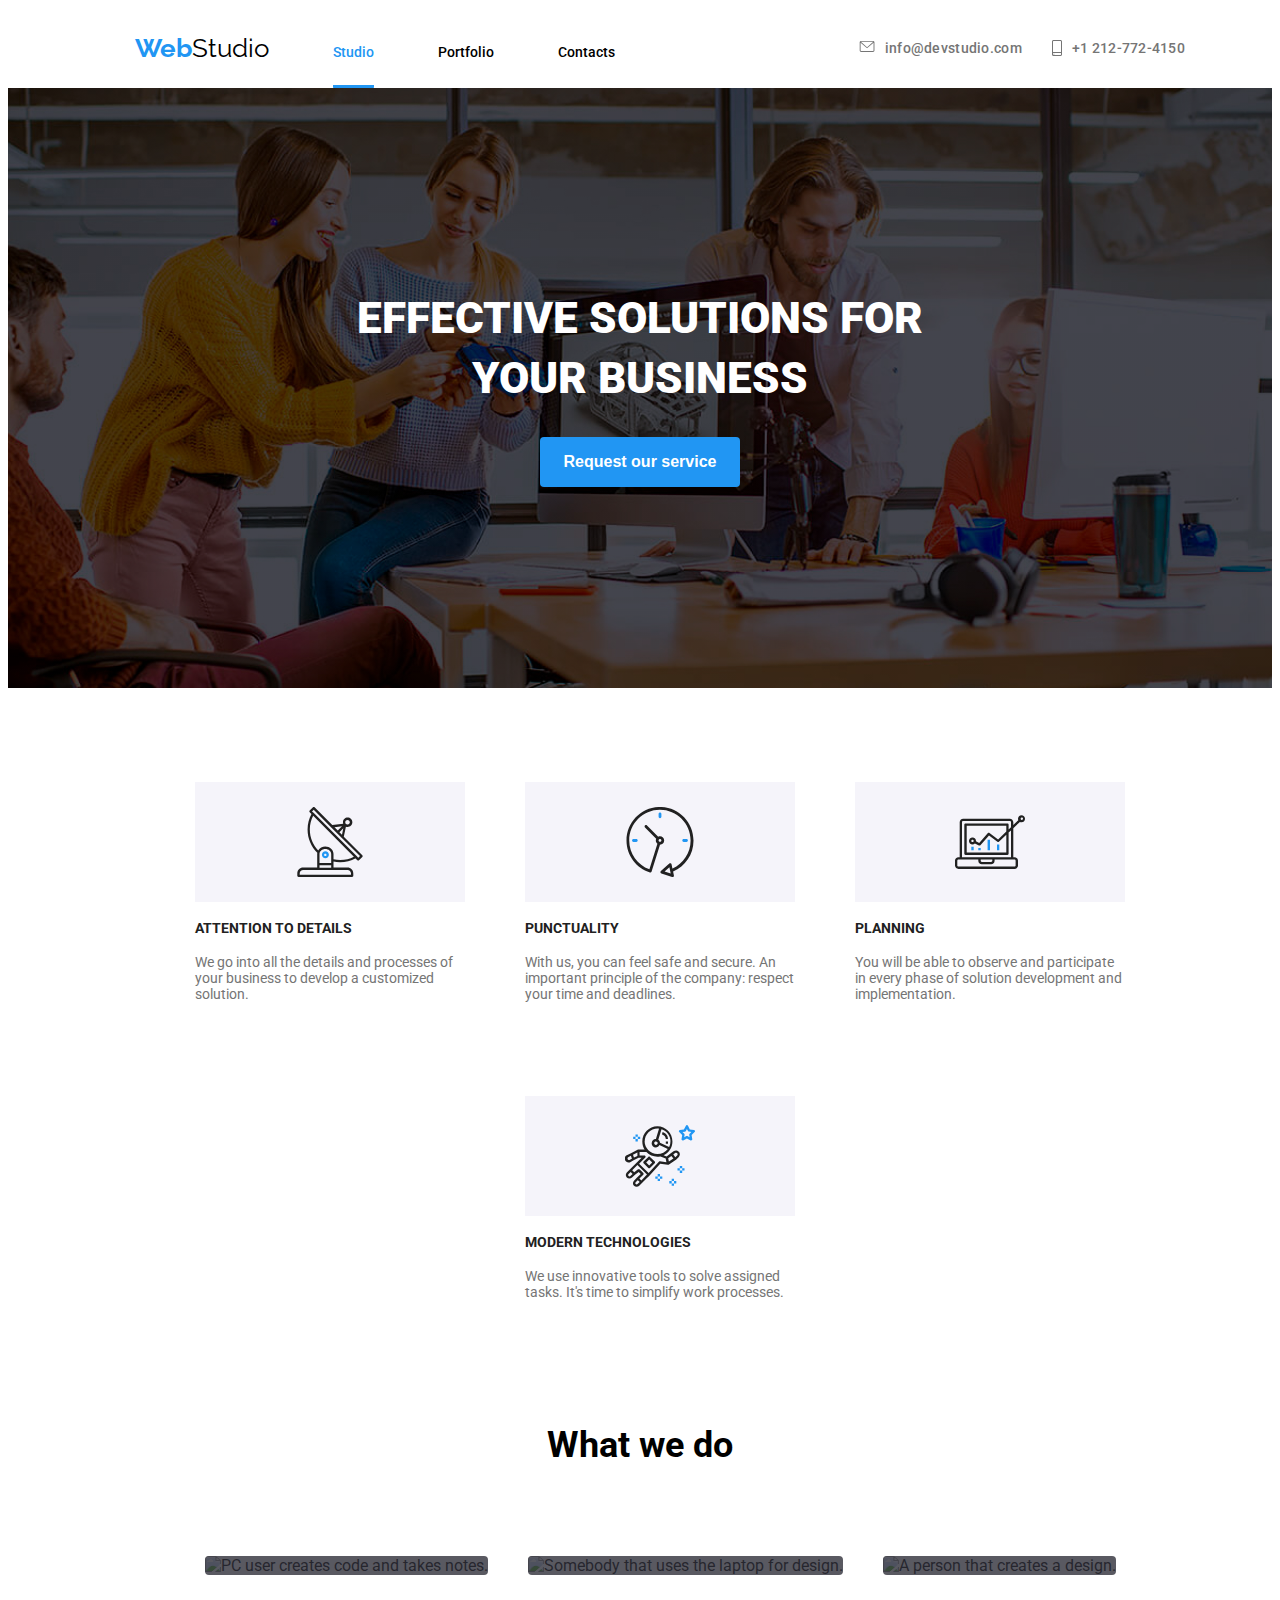
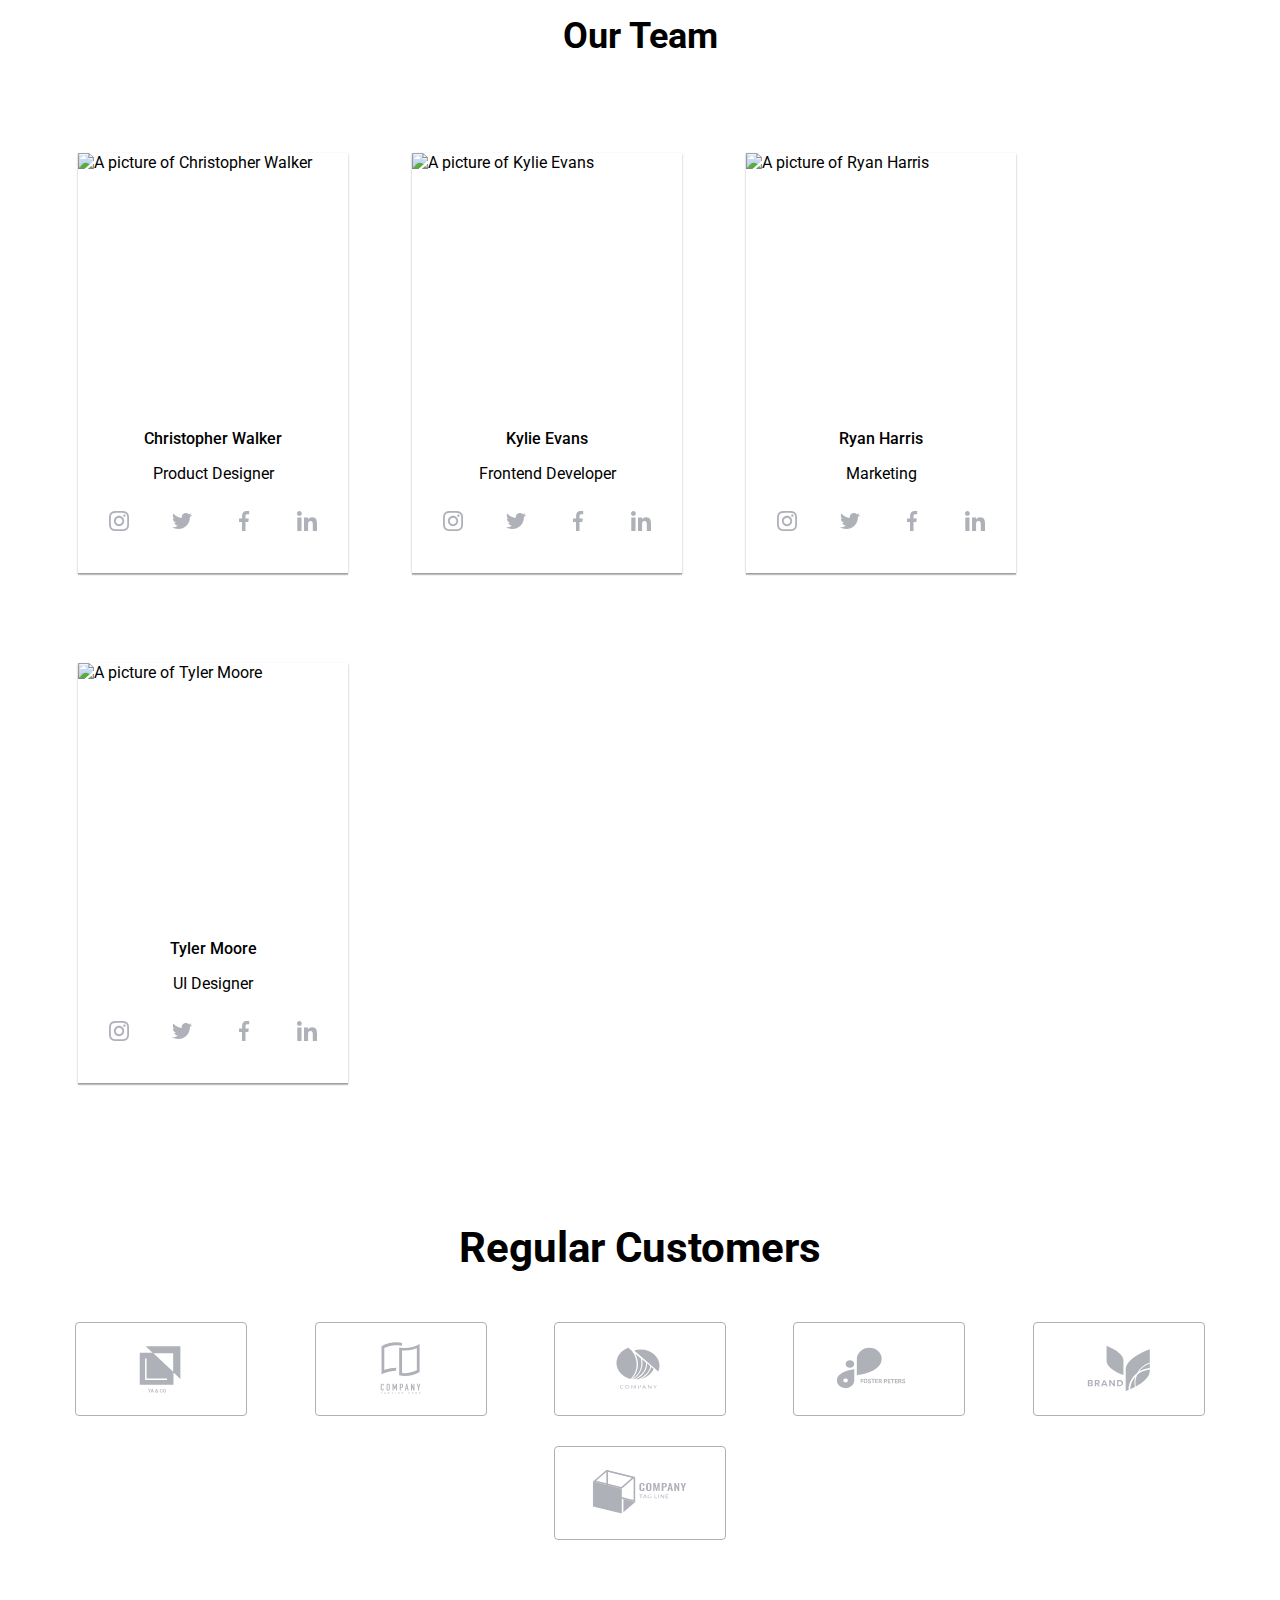
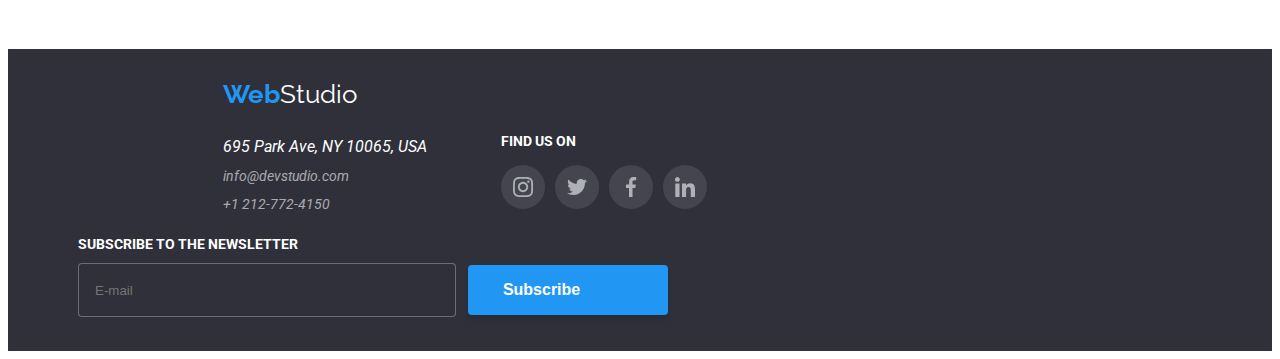
==== commit 07618bbc: "Added style to the checkbox" ====
--- a/index.html
+++ b/index.html
@@ -1,484 +1,420 @@
 <!DOCTYPE html>
 <html lang="en">
-  <head>
-    <meta charset="UTF-8" />
-    <meta name="viewport" content="width=device-width, initial-scale=1.0" />
-    <title>Studio</title>
-    <link rel="preconnect" href="https://fonts.googleapis.com" />
-    <link rel="preconnect" href="https://fonts.gstatic.com" crossorigin />
-    <link
-      href="https://fonts.googleapis.com/css2?family=Raleway:wght@700&family=Roboto:wght@400;500;700;900&display=swap"
-      rel="stylesheet"
-    />
-    <link rel="stylesheet" href="css/styles.css" />
-  </head>
-  <body>
-    <!-- Header Section -->
-    <header>
-      <nav class="nav-header">
-        <ul>
-          <li class="nav-buttons">
-            <a href="index.html" class="company-logo"
-              ><span class="logo-web-text">Web</span
-              ><span class="logo-studio-text">Studio</span></a
-            >
-          </li>
-          <li class="nav-buttons">
-            <a href="index.html" class="header-buttons current">Studio</a>
-          </li>
-          <li class="nav-buttons">
-            <a href="portfolio.html" class="header-buttons">Portfolio</a>
-          </li>
-          <li class="nav-buttons">
-            <a href="contacts.html" class="header-buttons">Contacts</a>
-          </li>
-        </ul>
-      </nav>
-      <ul class="contact-buttons-container">
-        <li class="email-contact-li">
-          <a href="mailto:info@devstudio.com" class="nav-contact-buttons">
-            <svg class="icon icon-envelope">
-              <use href="./images/icons.svg#icon-envelope"></use>
-            </svg>
-            <span>info@devstudio.com</span>
-          </a>
-        </li>
-        <li class="phone-number-contact-li">
-          <a href="tel:+12127724150" class="nav-contact-buttons">
-            <svg class="icon icon-smartphone">
-              <use href="./images/icons.svg#icon-smartphone"></use>
-            </svg>
-            <span>+1 212-772-4150</span>
-          </a>
+
+<head>
+  <meta charset="UTF-8" />
+  <meta name="viewport" content="width=device-width, initial-scale=1.0" />
+  <title>Studio</title>
+  <link rel="preconnect" href="https://fonts.googleapis.com" />
+  <link rel="preconnect" href="https://fonts.gstatic.com" crossorigin />
+  <link href="https://fonts.googleapis.com/css2?family=Raleway:wght@700&family=Roboto:wght@400;500;700;900&display=swap"
+    rel="stylesheet" />
+  <link rel="stylesheet" href="css/styles.css" />
+</head>
+
+<body>
+  <!-- Header Section -->
+  <header>
+    <nav class="nav-header">
+      <ul>
+        <li class="nav-buttons">
+          <a href="index.html" class="company-logo"><span class="logo-web-text">Web</span><span
+              class="logo-studio-text">Studio</span></a>
+        </li>
+        <li class="nav-buttons">
+          <a href="index.html" class="header-buttons current">Studio</a>
+        </li>
+        <li class="nav-buttons">
+          <a href="portfolio.html" class="header-buttons">Portfolio</a>
+        </li>
+        <li class="nav-buttons">
+          <a href="contacts.html" class="header-buttons">Contacts</a>
         </li>
       </ul>
-    </header>
-    <!-- Main Section -->
-    <main>
-      <section class="solutions-section">
-        <h1 class="main-header">
-          EFFECTIVE SOLUTIONS FOR <br />
-          YOUR BUSINESS
-        </h1>
-        <button
-          data-modal-open
-          type="button is-hidden"
-          class="request-our-service-button"
-        >
-          Request our service
-        </button>
-      </section>
-      <!-- "What We Do" Section -->
-      <section class="company-skills-section">
-        <ul class="company-skills-text">
-          <li>
-            <div class="company-skills-divs">
-              <svg class="icon icon-antenna">
-                <use href="./images/icons.svg#icon-antenna"></use>
-              </svg>
-            </div>
-            <h3 class="company-skills-headers">ATTENTION TO DETAILS</h3>
-            <p class="company-skills-paragraphs">
-              We go into all the details and processes of your business to
-              develop a customized solution.
-            </p>
-          </li>
-          <li>
-            <div class="company-skills-divs">
-              <svg class="icon icon-clock">
-                <use href="./images/icons.svg#icon-clock"></use>
-              </svg>
-            </div>
-            <h3 class="company-skills-headers">PUNCTUALITY</h3>
-            <p class="company-skills-paragraphs">
-              With us, you can feel safe and secure. An important principle of
-              the company: respect your time and deadlines.
-            </p>
-          </li>
-          <li>
-            <div class="company-skills-divs">
-              <svg class="icon icon-diagram">
-                <use href="./images/icons.svg#icon-diagram"></use>
-              </svg>
-            </div>
-            <h3 class="company-skills-headers">PLANNING</h3>
-            <p class="company-skills-paragraphs">
-              You will be able to observe and participate in every phase of
-              solution development and implementation.
-            </p>
-          </li>
-          <li>
-            <div class="company-skills-divs">
-              <svg class="icon icon-astronaut">
-                <use href="./images/icons.svg#icon-astronaut"></use>
-              </svg>
-            </div>
-            <h3 class="company-skills-headers">MODERN TECHNOLOGIES</h3>
-            <p class="company-skills-paragraphs">
-              We use innovative tools to solve assigned tasks. It's time to
-              simplify work processes.
-            </p>
-          </li>
-        </ul>
-      </section>
-      <section class="what-we-do-section">
-        <h2 class="what-we-do-header section-header">What we do</h2>
-        <ul class="what-we-do-ul">
-          <li class="what-we-do-images">
-            <div class="image-with-label">
-              <img
-                src="./images/img1.jpg"
-                alt="PC user creates code and takes notes."
-              />
-              <p class="label-description">DESKTOP APPS</p>
+    </nav>
+    <ul class="contact-buttons-container">
+      <li class="email-contact-li">
+        <a href="mailto:info@devstudio.com" class="nav-contact-buttons">
+          <svg class="icon icon-envelope">
+            <use href="./images/icons.svg#icon-envelope"></use>
+          </svg>
+          <span>info@devstudio.com</span>
+        </a>
+      </li>
+      <li class="phone-number-contact-li">
+        <a href="tel:+12127724150" class="nav-contact-buttons">
+          <svg class="icon icon-smartphone">
+            <use href="./images/icons.svg#icon-smartphone"></use>
+          </svg>
+          <span>+1 212-772-4150</span>
+        </a>
+      </li>
+    </ul>
+  </header>
+  <!-- Main Section -->
+  <main>
+    <section class="solutions-section">
+      <h1 class="main-header">
+        EFFECTIVE SOLUTIONS FOR <br />
+        YOUR BUSINESS
+      </h1>
+      <button data-modal-open type="button is-hidden" class="request-our-service-button">
+        Request our service
+      </button>
+    </section>
+    <!-- "What We Do" Section -->
+    <section class="company-skills-section">
+      <ul class="company-skills-text">
+        <li>
+          <div class="company-skills-divs">
+            <svg class="icon icon-antenna">
+              <use href="./images/icons.svg#icon-antenna"></use>
+            </svg>
+          </div>
+          <h3 class="company-skills-headers">ATTENTION TO DETAILS</h3>
+          <p class="company-skills-paragraphs">
+            We go into all the details and processes of your business to
+            develop a customized solution.
+          </p>
+        </li>
+        <li>
+          <div class="company-skills-divs">
+            <svg class="icon icon-clock">
+              <use href="./images/icons.svg#icon-clock"></use>
+            </svg>
+          </div>
+          <h3 class="company-skills-headers">PUNCTUALITY</h3>
+          <p class="company-skills-paragraphs">
+            With us, you can feel safe and secure. An important principle of
+            the company: respect your time and deadlines.
+          </p>
+        </li>
+        <li>
+          <div class="company-skills-divs">
+            <svg class="icon icon-diagram">
+              <use href="./images/icons.svg#icon-diagram"></use>
+            </svg>
+          </div>
+          <h3 class="company-skills-headers">PLANNING</h3>
+          <p class="company-skills-paragraphs">
+            You will be able to observe and participate in every phase of
+            solution development and implementation.
+          </p>
+        </li>
+        <li>
+          <div class="company-skills-divs">
+            <svg class="icon icon-astronaut">
+              <use href="./images/icons.svg#icon-astronaut"></use>
+            </svg>
+          </div>
+          <h3 class="company-skills-headers">MODERN TECHNOLOGIES</h3>
+          <p class="company-skills-paragraphs">
+            We use innovative tools to solve assigned tasks. It's time to
+            simplify work processes.
+          </p>
+        </li>
+      </ul>
+    </section>
+    <section class="what-we-do-section">
+      <h2 class="what-we-do-header section-header">What we do</h2>
+      <ul class="what-we-do-ul">
+        <li class="what-we-do-images">
+          <div class="image-with-label">
+            <img src="./images/img1.jpg" alt="PC user creates code and takes notes." />
+            <p class="label-description">DESKTOP APPS</p>
+          </div>
+        </li>
+        <li class="what-we-do-images">
+          <div class="image-with-label">
+            <img src="./images/img2.jpg" alt="Somebody that uses the laptop for design." />
+            <p class="label-description">MOBILE APPS</p>
+          </div>
+        </li>
+        <li class="what-we-do-images">
+          <div class="image-with-label">
+            <img src="./images/img3.jpg" alt="A person that creates a design." />
+            <p class="label-description">DESIGN SOLUTIONS</p>
+          </div>
+        </li>
+      </ul>
+    </section>
+    <!-- "Our Team" Section -->
+    <section>
+      <h2 class="our-team-header section-header">Our Team</h2>
+      <!-- "Team Card" Section -->
+      <section class="team-card-section">
+        <ul class="team-card-ul">
+          <li class="colleague-card">
+            <img src="./images/christopher-walker-photo.jpg" alt="A picture of Christopher Walker" width="270"
+              height="260" />
+            <h3 class="colleague-name">Christopher Walker</h3>
+            <p class="colleague-role">Product Designer</p>
+            <div class="colleague-social-media-div">
+              <div class="social-media-icon-div">
+                <svg class="social-media-icon">
+                  <use href="./images/icons.svg#icon-instagram"></use>
+                </svg>
+              </div>
+              <div class="social-media-icon-div">
+                <svg class="social-media-icon">
+                  <use href="./images/icons.svg#icon-twitter"></use>
+                </svg>
+              </div>
+              <div class="social-media-icon-div">
+                <svg class="social-media-icon">
+                  <use href="./images/icons.svg#icon-facebook"></use>
+                </svg>
+              </div>
+              <div class="social-media-icon-div">
+                <svg class="social-media-icon">
+                  <use href="./images/icons.svg#icon-linkedin"></use>
+                </svg>
+              </div>
             </div>
           </li>
-          <li class="what-we-do-images">
-            <div class="image-with-label">
-              <img
-                src="./images/img2.jpg"
-                alt="Somebody that uses the laptop for design."
-              />
-              <p class="label-description">MOBILE APPS</p>
+          <li class="colleague-card">
+            <img src="./images/kylie-evans-photo.jpg" alt="A picture of Kylie Evans" width="270" height="260" />
+            <h3 class="colleague-name">Kylie Evans</h3>
+            <p class="colleague-role">Frontend Developer</p>
+            <div class="colleague-social-media-div">
+              <div class="social-media-icon-div">
+                <svg class="social-media-icon">
+                  <use href="./images/icons.svg#icon-instagram"></use>
+                </svg>
+              </div>
+              <div class="social-media-icon-div">
+                <svg class="social-media-icon">
+                  <use href="./images/icons.svg#icon-twitter"></use>
+                </svg>
+              </div>
+              <div class="social-media-icon-div">
+                <svg class="social-media-icon">
+                  <use href="./images/icons.svg#icon-facebook"></use>
+                </svg>
+              </div>
+              <div class="social-media-icon-div">
+                <svg class="social-media-icon">
+                  <use href="./images/icons.svg#icon-linkedin"></use>
+                </svg>
+              </div>
             </div>
           </li>
-          <li class="what-we-do-images">
-            <div class="image-with-label">
-              <img
-                src="./images/img3.jpg"
-                alt="A person that creates a design."
-              />
-              <p class="label-description">DESIGN SOLUTIONS</p>
+          <li class="colleague-card">
+            <img src="./images/ryan-harris-photo.jpg" alt="A picture of Ryan Harris" width="270" height="260" />
+            <h3 class="colleague-name">Ryan Harris</h3>
+            <p class="colleague-role">Marketing</p>
+            <div class="colleague-social-media-div">
+              <div class="social-media-icon-div">
+                <svg class="social-media-icon">
+                  <use href="./images/icons.svg#icon-instagram"></use>
+                </svg>
+              </div>
+              <div class="social-media-icon-div">
+                <svg class="social-media-icon">
+                  <use href="./images/icons.svg#icon-twitter"></use>
+                </svg>
+              </div>
+              <div class="social-media-icon-div">
+                <svg class="social-media-icon">
+                  <use href="./images/icons.svg#icon-facebook"></use>
+                </svg>
+              </div>
+              <div class="social-media-icon-div">
+                <svg class="social-media-icon">
+                  <use href="./images/icons.svg#icon-linkedin"></use>
+                </svg>
+              </div>
+            </div>
+          </li>
+          <li class="colleague-card">
+            <img src="./images/tyler-moore-photo.jpg" alt="A picture of Tyler Moore" width="270" height="260" />
+            <h3 class="colleague-name">Tyler Moore</h3>
+            <p class="colleague-role">UI Designer</p>
+            <div class="colleague-social-media-div">
+              <div class="social-media-icon-div">
+                <svg class="social-media-icon">
+                  <use href="./images/icons.svg#icon-instagram"></use>
+                </svg>
+              </div>
+              <div class="social-media-icon-div">
+                <svg class="social-media-icon">
+                  <use href="./images/icons.svg#icon-twitter"></use>
+                </svg>
+              </div>
+              <div class="social-media-icon-div">
+                <svg class="social-media-icon">
+                  <use href="./images/icons.svg#icon-facebook"></use>
+                </svg>
+              </div>
+              <div class="social-media-icon-div">
+                <svg class="social-media-icon">
+                  <use href="./images/icons.svg#icon-linkedin"></use>
+                </svg>
+              </div>
             </div>
           </li>
         </ul>
       </section>
-      <!-- "Our Team" Section -->
-      <section>
-        <h2 class="our-team-header section-header">Our Team</h2>
-        <!-- "Team Card" Section -->
-        <section class="team-card-section">
-          <ul class="team-card-ul">
-            <li class="colleague-card">
-              <img
-                src="./images/christopher-walker-photo.jpg"
-                alt="A picture of Christopher Walker"
-                width="270"
-                height="260"
-              />
-              <h3 class="colleague-name">Christopher Walker</h3>
-              <p class="colleague-role">Product Designer</p>
-              <div class="colleague-social-media-div">
-                <div class="social-media-icon-div">
-                  <svg class="social-media-icon">
-                    <use href="./images/icons.svg#icon-instagram"></use>
-                  </svg>
-                </div>
-                <div class="social-media-icon-div">
-                  <svg class="social-media-icon">
-                    <use href="./images/icons.svg#icon-twitter"></use>
-                  </svg>
-                </div>
-                <div class="social-media-icon-div">
-                  <svg class="social-media-icon">
-                    <use href="./images/icons.svg#icon-facebook"></use>
-                  </svg>
-                </div>
-                <div class="social-media-icon-div">
-                  <svg class="social-media-icon">
-                    <use href="./images/icons.svg#icon-linkedin"></use>
-                  </svg>
-                </div>
-              </div>
-            </li>
-            <li class="colleague-card">
-              <img
-                src="./images/kylie-evans-photo.jpg"
-                alt="A picture of Kylie Evans"
-                width="270"
-                height="260"
-              />
-              <h3 class="colleague-name">Kylie Evans</h3>
-              <p class="colleague-role">Frontend Developer</p>
-              <div class="colleague-social-media-div">
-                <div class="social-media-icon-div">
-                  <svg class="social-media-icon">
-                    <use href="./images/icons.svg#icon-instagram"></use>
-                  </svg>
-                </div>
-                <div class="social-media-icon-div">
-                  <svg class="social-media-icon">
-                    <use href="./images/icons.svg#icon-twitter"></use>
-                  </svg>
-                </div>
-                <div class="social-media-icon-div">
-                  <svg class="social-media-icon">
-                    <use href="./images/icons.svg#icon-facebook"></use>
-                  </svg>
-                </div>
-                <div class="social-media-icon-div">
-                  <svg class="social-media-icon">
-                    <use href="./images/icons.svg#icon-linkedin"></use>
-                  </svg>
-                </div>
-              </div>
-            </li>
-            <li class="colleague-card">
-              <img
-                src="./images/ryan-harris-photo.jpg"
-                alt="A picture of Ryan Harris"
-                width="270"
-                height="260"
-              />
-              <h3 class="colleague-name">Ryan Harris</h3>
-              <p class="colleague-role">Marketing</p>
-              <div class="colleague-social-media-div">
-                <div class="social-media-icon-div">
-                  <svg class="social-media-icon">
-                    <use href="./images/icons.svg#icon-instagram"></use>
-                  </svg>
-                </div>
-                <div class="social-media-icon-div">
-                  <svg class="social-media-icon">
-                    <use href="./images/icons.svg#icon-twitter"></use>
-                  </svg>
-                </div>
-                <div class="social-media-icon-div">
-                  <svg class="social-media-icon">
-                    <use href="./images/icons.svg#icon-facebook"></use>
-                  </svg>
-                </div>
-                <div class="social-media-icon-div">
-                  <svg class="social-media-icon">
-                    <use href="./images/icons.svg#icon-linkedin"></use>
-                  </svg>
-                </div>
-              </div>
-            </li>
-            <li class="colleague-card">
-              <img
-                src="./images/tyler-moore-photo.jpg"
-                alt="A picture of Tyler Moore"
-                width="270"
-                height="260"
-              />
-              <h3 class="colleague-name">Tyler Moore</h3>
-              <p class="colleague-role">UI Designer</p>
-              <div class="colleague-social-media-div">
-                <div class="social-media-icon-div">
-                  <svg class="social-media-icon">
-                    <use href="./images/icons.svg#icon-instagram"></use>
-                  </svg>
-                </div>
-                <div class="social-media-icon-div">
-                  <svg class="social-media-icon">
-                    <use href="./images/icons.svg#icon-twitter"></use>
-                  </svg>
-                </div>
-                <div class="social-media-icon-div">
-                  <svg class="social-media-icon">
-                    <use href="./images/icons.svg#icon-facebook"></use>
-                  </svg>
-                </div>
-                <div class="social-media-icon-div">
-                  <svg class="social-media-icon">
-                    <use href="./images/icons.svg#icon-linkedin"></use>
-                  </svg>
-                </div>
-              </div>
-            </li>
-          </ul>
-        </section>
-      </section>
-      <!-- Regular Customers Section -->
-      <section class="regular-customers-section">
-        <h2 class="regular-customers-header section-header">
-          Regular Customers
-        </h2>
-        <div class="customers-section">
-          <div class="customers-div">
-            <svg class="customer-icon icon-Logo-1">
-              <use href="./images/icons.svg#icon-Logo-1"></use>
-            </svg>
-          </div>
-          <div class="customers-div">
-            <svg class="customer-icon icon-Logo-2">
-              <use href="./images/icons.svg#icon-Logo-2"></use>
-            </svg>
-          </div>
-          <div class="customers-div">
-            <svg class="customer-icon icon-Logo-3">
-              <use href="./images/icons.svg#icon-Logo-3"></use>
-            </svg>
-          </div>
-          <div class="customers-div">
-            <svg class="customer-icon icon-Logo-4">
-              <use href="./images/icons.svg#icon-Logo-4"></use>
-            </svg>
-          </div>
-          <div class="customers-div">
-            <svg class="customer-icon icon-Logo-5">
-              <use href="./images/icons.svg#icon-Logo-5"></use>
-            </svg>
-          </div>
-          <div class="customers-div">
-            <svg class="customer-icon icon-Logo-6">
-              <use href="./images/icons.svg#icon-Logo-6"></use>
-            </svg>
-          </div>
-        </div>
-      </section>
-    </main>
-    <!-- Footer Section -->
-    <footer>
-      <div class="footer-adresses-div">
-        <a href="index.html" class="footer-company-logo"
-          ><span class="footer-logo-web-text">Web</span
-          ><span class="footer-logo-studio-text">Studio</span></a
-        >
-        <address>
-          <span class="footer-span">695 Park Ave, NY 10065, USA </span>
-          <span class="footer-span"> info@devstudio.com </span>
-          <span class="footer-span"> +1 212-772-4150 </span>
-        </address>
+    </section>
+    <!-- Regular Customers Section -->
+    <section class="regular-customers-section">
+      <h2 class="regular-customers-header section-header">
+        Regular Customers
+      </h2>
+      <div class="customers-section">
+        <div class="customers-div">
+          <svg class="customer-icon icon-Logo-1">
+            <use href="./images/icons.svg#icon-Logo-1"></use>
+          </svg>
+        </div>
+        <div class="customers-div">
+          <svg class="customer-icon icon-Logo-2">
+            <use href="./images/icons.svg#icon-Logo-2"></use>
+          </svg>
+        </div>
+        <div class="customers-div">
+          <svg class="customer-icon icon-Logo-3">
+            <use href="./images/icons.svg#icon-Logo-3"></use>
+          </svg>
+        </div>
+        <div class="customers-div">
+          <svg class="customer-icon icon-Logo-4">
+            <use href="./images/icons.svg#icon-Logo-4"></use>
+          </svg>
+        </div>
+        <div class="customers-div">
+          <svg class="customer-icon icon-Logo-5">
+            <use href="./images/icons.svg#icon-Logo-5"></use>
+          </svg>
+        </div>
+        <div class="customers-div">
+          <svg class="customer-icon icon-Logo-6">
+            <use href="./images/icons.svg#icon-Logo-6"></use>
+          </svg>
+        </div>
       </div>
-      <div class="find-us-on-section">
-        <h2 class="footer-social-media-header">FIND US ON</h2>
-        <div class="footer-social-media-container">
-          <div class="footer-social-media-div">
-            <svg class="footer-social-media-icons">
-              <use href="./images/icons.svg#icon-instagram"></use>
-            </svg>
-          </div>
-          <div class="footer-social-media-div">
-            <svg class="footer-social-media-icons">
-              <use href="./images/icons.svg#icon-twitter"></use>
-            </svg>
-          </div>
-          <div class="footer-social-media-div">
-            <svg class="footer-social-media-icons">
-              <use href="./images/icons.svg#icon-facebook"></use>
-            </svg>
-          </div>
-          <div class="footer-social-media-div">
-            <svg class="footer-social-media-icons">
-              <use href="./images/icons.svg#icon-linkedin"></use>
-            </svg>
-          </div>
+    </section>
+  </main>
+  <!-- Footer Section -->
+  <footer>
+    <div class="footer-adresses-div">
+      <a href="index.html" class="footer-company-logo"><span class="footer-logo-web-text">Web</span><span
+          class="footer-logo-studio-text">Studio</span></a>
+      <address>
+        <span class="footer-span">695 Park Ave, NY 10065, USA </span>
+        <span class="footer-span"> info@devstudio.com </span>
+        <span class="footer-span"> +1 212-772-4150 </span>
+      </address>
+    </div>
+    <div class="find-us-on-section">
+      <h2 class="footer-social-media-header">FIND US ON</h2>
+      <div class="footer-social-media-container">
+        <div class="footer-social-media-div">
+          <svg class="footer-social-media-icons">
+            <use href="./images/icons.svg#icon-instagram"></use>
+          </svg>
+        </div>
+        <div class="footer-social-media-div">
+          <svg class="footer-social-media-icons">
+            <use href="./images/icons.svg#icon-twitter"></use>
+          </svg>
+        </div>
+        <div class="footer-social-media-div">
+          <svg class="footer-social-media-icons">
+            <use href="./images/icons.svg#icon-facebook"></use>
+          </svg>
+        </div>
+        <div class="footer-social-media-div">
+          <svg class="footer-social-media-icons">
+            <use href="./images/icons.svg#icon-linkedin"></use>
+          </svg>
         </div>
       </div>
-      <div class="newsletter-container">
-        <div class="newsletter-header-container">
-          <h2 class="newsletter-header">SUBSCRIBE TO THE NEWSLETTER</h2>
-        </div>
-        <div class="newsletter-form-container">
-          <form class="footer-form">
-            <label for="email"></label>
-            <div class="footer-input-button">
-              <input
-                class="footer-input"
-                type="email"
-                id="email-footer"
-                name="email"
-                pattern="[a-z0-9._%+\-]+@[a-z0-9.\-]+\.[a-z]{2,}$"
-                placeholder="E-mail"
-              />
-              <div>
-                <button type="submit" class="subscribe-button">
-                  <span>Subscribe</span>
-                  <svg class="icon icon-icon-send">
-                    <use href="./images/icons.svg#icon-icon-send"></use>
-                  </svg>
-                </button>
-              </div>
+    </div>
+    <div class="newsletter-container">
+      <div class="newsletter-header-container">
+        <h2 class="newsletter-header">SUBSCRIBE TO THE NEWSLETTER</h2>
+      </div>
+      <div class="newsletter-form-container">
+        <form class="footer-form">
+          <label for="email"></label>
+          <div class="footer-input-button">
+            <input class="footer-input" type="email" id="email-footer" name="email"
+              pattern="[a-z0-9._%+\-]+@[a-z0-9.\-]+\.[a-z]{2,}$" placeholder="E-mail" />
+            <div>
+              <button type="submit" class="subscribe-button">
+                <span>Subscribe</span>
+                <svg class="icon icon-icon-send">
+                  <use href="./images/icons.svg#icon-icon-send"></use>
+                </svg>
+              </button>
             </div>
-          </form>
-        </div>
-      </div>
-    </footer>
-    <!-- Modal -->
-    <div data-modal class="modal is-hidden">
-      <div class="modal-content">
-        <button data-modal-close class="close">&times;</button>
-        <h2 class="modal-header">
-          Leave your information and we'll call you back
-        </h2>
-        <form
-          action=""
-          method="get"
-          autocomplete="off"
-          class="contact-form"
-          autocomplete="off"
-        >
-          <div class="form-section">
-            <label class="form-label" for="name">Name</label>
-            <div class="input-container">
-              <input type="text" name="name" id="name" required />
-              <svg class="icon icon-person-black">
-                <use href="./images/icons.svg#icon-person-black"></use>
-              </svg>
-            </div>
-          </div>
-
-          <div class="input-container">
-            <label class="form-label" for="telephone">Telephone</label>
-            <div class="input-container">
-              <input
-                type="telephone"
-                name="telephone"
-                id="telephone"
-                required
-              />
-              <svg class="icon icon-phone-black">
-                <use href="./images/icons.svg#icon-phone-black"></use>
-              </svg>
-            </div>
-          </div>
-
-          <div class="input-container">
-            <label class="form-label" for="email">Email</label>
-            <div class="input-container">
-              <input
-                type="email"
-                name="email"
-                id="email"
-                pattern="[a-z0-9._%+\-]+@[a-z0-9.\-]+\.[a-z]{2,}$"
-                required
-              />
-              <svg class="icon icon-email-black">
-                <use href="./images/icons.svg#icon-email-black"></use>
-              </svg>
-            </div>
-          </div>
-
-          <div class="input-container">
-            <label class="form-label">Comments</label>
-            <textarea placeholder="Enter the text"></textarea>
-          </div>
-
-          <div class="input-container-checkbox terms-and-conditions-container">
-            <input
-              type="checkbox"
-              name="terms-and-conditions-check"
-              value="Checked"
-              class="terms-and-conditions-check"
-            />
-            <label class="terms-and-conditions-label">
-              <svg class="icon icon-checkbox">
-                <use href="./images/icons.svg#icon-checkbox"></use>
-              </svg>
-              <span
-                >I agree with the letter and accept the
-                <a href="" class="terms-and-conditions-button"
-                  >Terms and Conditions</a
-                >.</span
-              >
-            </label>
-          </div>
-          <input type="submit" value="Send" class="send-button" />
+          </div>
         </form>
       </div>
     </div>
-    <script src="./js/modal.js"></script>
-  </body>
-</html>
+  </footer>
+  <!-- Modal -->
+  <div data-modal class="modal is-hidden">
+    <div class="modal-content">
+      <button data-modal-close class="close">&times;</button>
+      <h2 class="modal-header">
+        Leave your information and we'll call you back
+      </h2>
+      <form action="" method="get" autocomplete="off" class="contact-form" autocomplete="off">
+        <div class="form-section">
+          <label class="form-label" for="name">Name</label>
+          <div class="input-container">
+            <input type="text" name="name" id="name" required />
+            <svg class="icon icon-person-black">
+              <use href="./images/icons.svg#icon-person-black"></use>
+            </svg>
+          </div>
+        </div>
+
+        <div class="input-container">
+          <label class="form-label" for="telephone">Telephone</label>
+          <div class="input-container">
+            <input type="telephone" name="telephone" id="telephone" required />
+            <svg class="icon icon-phone-black">
+              <use href="./images/icons.svg#icon-phone-black"></use>
+            </svg>
+          </div>
+        </div>
+
+        <div class="input-container">
+          <label class="form-label" for="email">Email</label>
+          <div class="input-container">
+            <input type="email" name="email" id="email" pattern="[a-z0-9._%+\-]+@[a-z0-9.\-]+\.[a-z]{2,}$" required />
+            <svg class="icon icon-email-black">
+              <use href="./images/icons.svg#icon-email-black"></use>
+            </svg>
+          </div>
+        </div>
+
+        <div class="input-container">
+          <label class="form-label">Comments</label>
+          <textarea placeholder="Enter the text"></textarea>
+        </div>
+
+        <div class="input-container-checkbox terms-and-conditions-container">
+          <div class="icon-checkbox-div">
+            <svg class="icon icon-checkbox">
+              <use href="./images/icons.svg#icon-checkbox">
+              </use>
+            </svg>
+          </div>
+          <input type="checkbox" name="terms-and-conditions-check" value="Checked" class="terms-and-conditions-check" />
+          <label class="terms-and-conditions-label">
+            <span>I agree with the letter and accept the
+              <a href="" class="terms-and-conditions-button">Terms and Conditions</a>.</span>
+          </label>
+        </div>
+        <button type="button" class="send-button">Send</button>
+      </form>
+    </div>
+  </div>
+  <script src="./js/modal.js"></script>
+</body>
+
+</html>--- a/css/styles.css
+++ b/css/styles.css
@@ -651,6 +651,10 @@
   gap: 12px;
 }
 
+#email-footer {
+  padding-left: 16px;
+}
+
 .footer-input {
   width: 358px;
   height: 50px;
@@ -658,10 +662,6 @@
   border: 1px solid rgba(255, 255, 255, 0.3);
   border-radius: 4px;
   color: rgba(255, 255, 255, 0.6);
-}
-
-.footer-input::placeholder {
-  padding: 15px 16px;
 }
 
 .subscribe-button {
@@ -824,8 +824,8 @@
   border: 1px solid rgba(33, 150, 243, 1);
 }
 
-#name,
-#email,
+#name:focus + svg,
+#email:focus + svg,
 #telephone:focus + svg {
   fill: rgba(33, 150, 243, 1);
 }
@@ -843,6 +843,50 @@
   display: flex;
   justify-content: center;
   align-items: center;
+  padding-top: 20px;
+  gap: 8px;
+}
+
+.terms-and-conditions-container input {
+  position: absolute;
+  opacity: 0;
+  cursor: pointer;
+  height: 0;
+  width: 0;
+}
+
+.icon-checkbox-div:hover ~ .icon-checkbox {
+  background-color: #2196f3;
+}
+
+.icon-checkbox-div::after {
+  content: "";
+  position: absolute;
+  display: none;
+}
+
+.icon-checkbox-div:checked ~ .icon-checkbox-div::after {
+  display: block;
+}
+
+.icon-checkbox-div .icon-checkbox-div::after {
+  left: 9px;
+  top: 5px;
+  width: 5px;
+  height: 10px;
+  border: solid white;
+  border-width: 0 3px 3px 0;
+}
+
+.icon-checkbox-div svg {
+  display: flex;
+  justify-content: center;
+  width: 15px;
+  height: 15px;
+  top: 0;
+  left: 0px;
+  position: relative;
+  background-color: #ccc;
 }
 
 .terms-and-conditions {
@@ -858,19 +902,6 @@
   line-height: 24px;
   letter-spacing: 0.03em;
   color: rgba(117, 117, 117, 1);
-}
-
-.terms-and-conditions-label svg {
-  width: 13px;
-  height: 13px;
-}
-
-.terms-and-conditions-check:not(:checked) {
-  visibility: hidden;
-}
-
-.terms-and-conditions-check:checked + label > svg {
-  display: none;
 }
 
 .terms-and-conditions-button {
@@ -891,16 +922,4 @@
   height: 50px;
   color: rgba(255, 255, 255, 1);
   margin: auto;
-  transition: 250ms cubic-bezier(0.4, 0, 0.2, 1);
-}
-
-.send-button:hover {
-  box-shadow: 0px 10px 16px 0px rgba(0, 0, 0, 0.3);
-  color: white;
-  transform: translateY(-3px);
-}
-
-.send-button:active {
-  transform: translateY(-1px);
-  box-shadow: 0 5px 10px rgba(0, 0, 0, 0.2);
-}
+}
